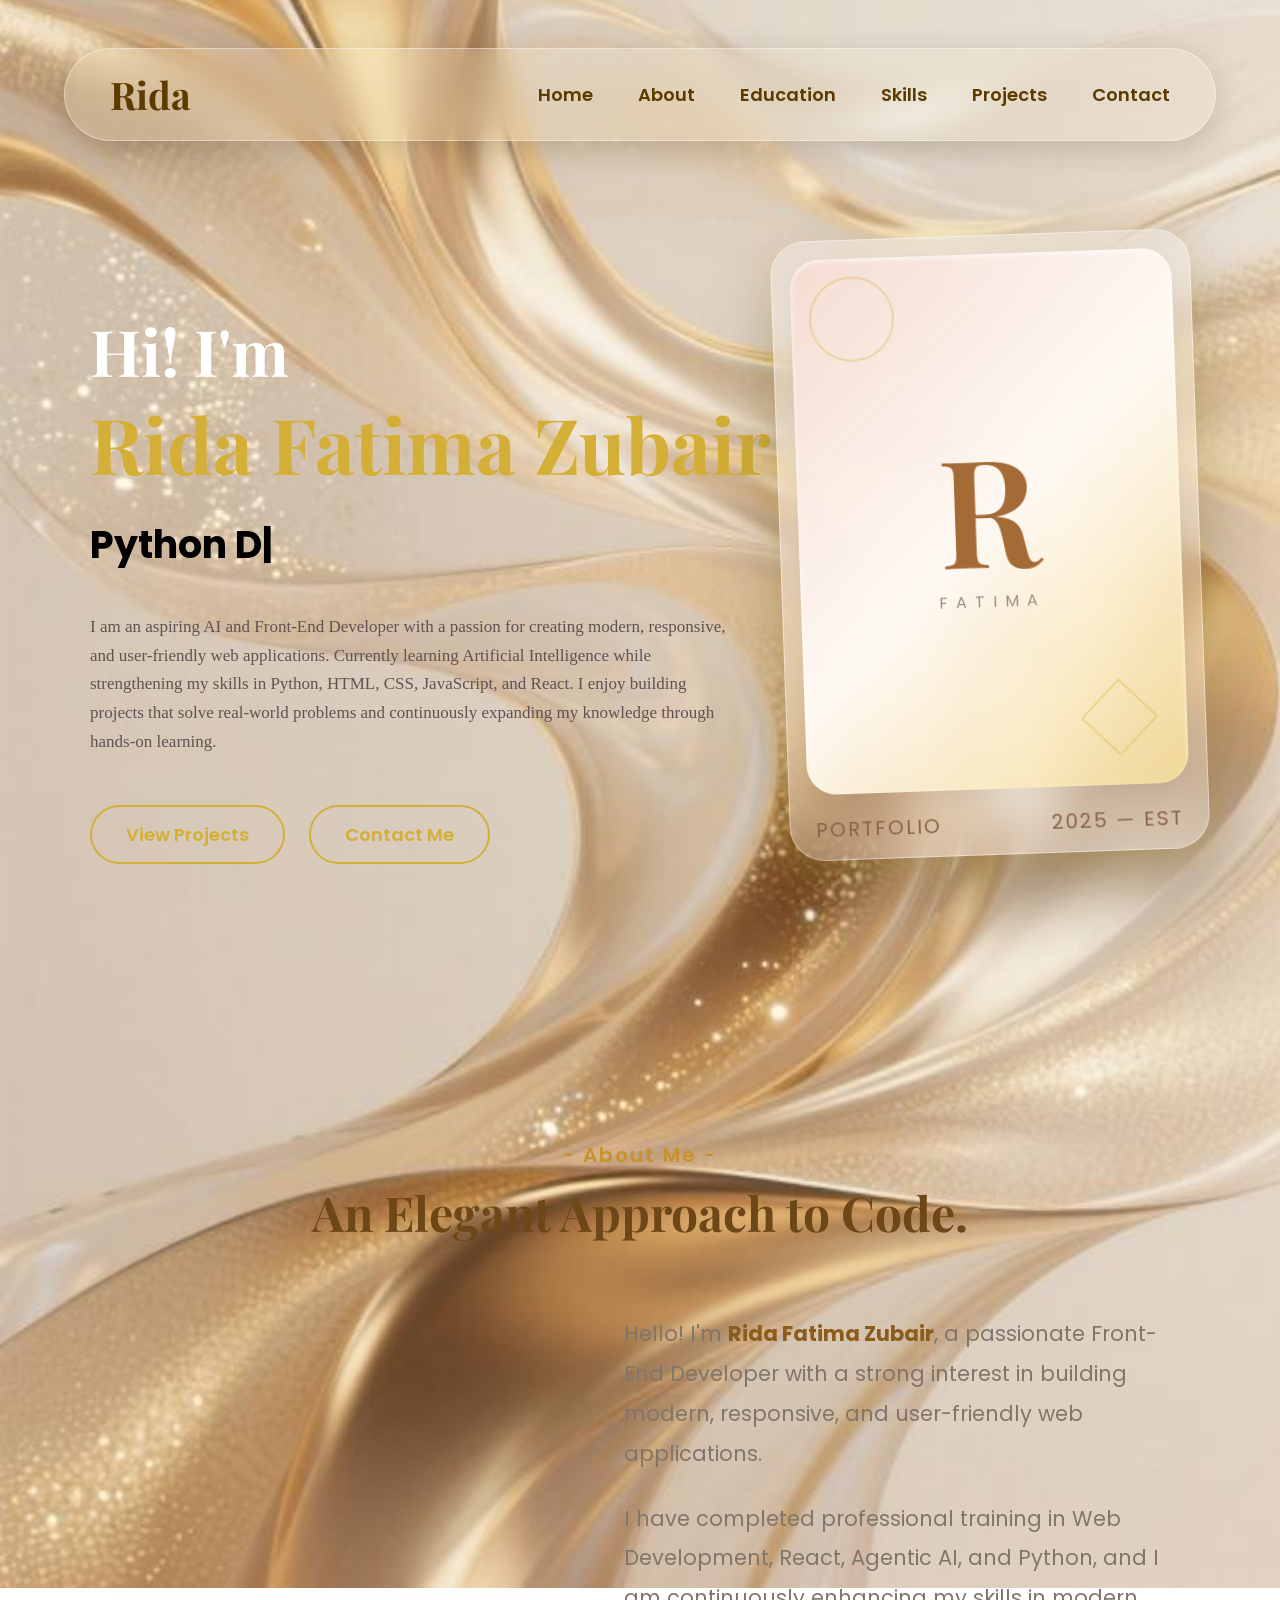
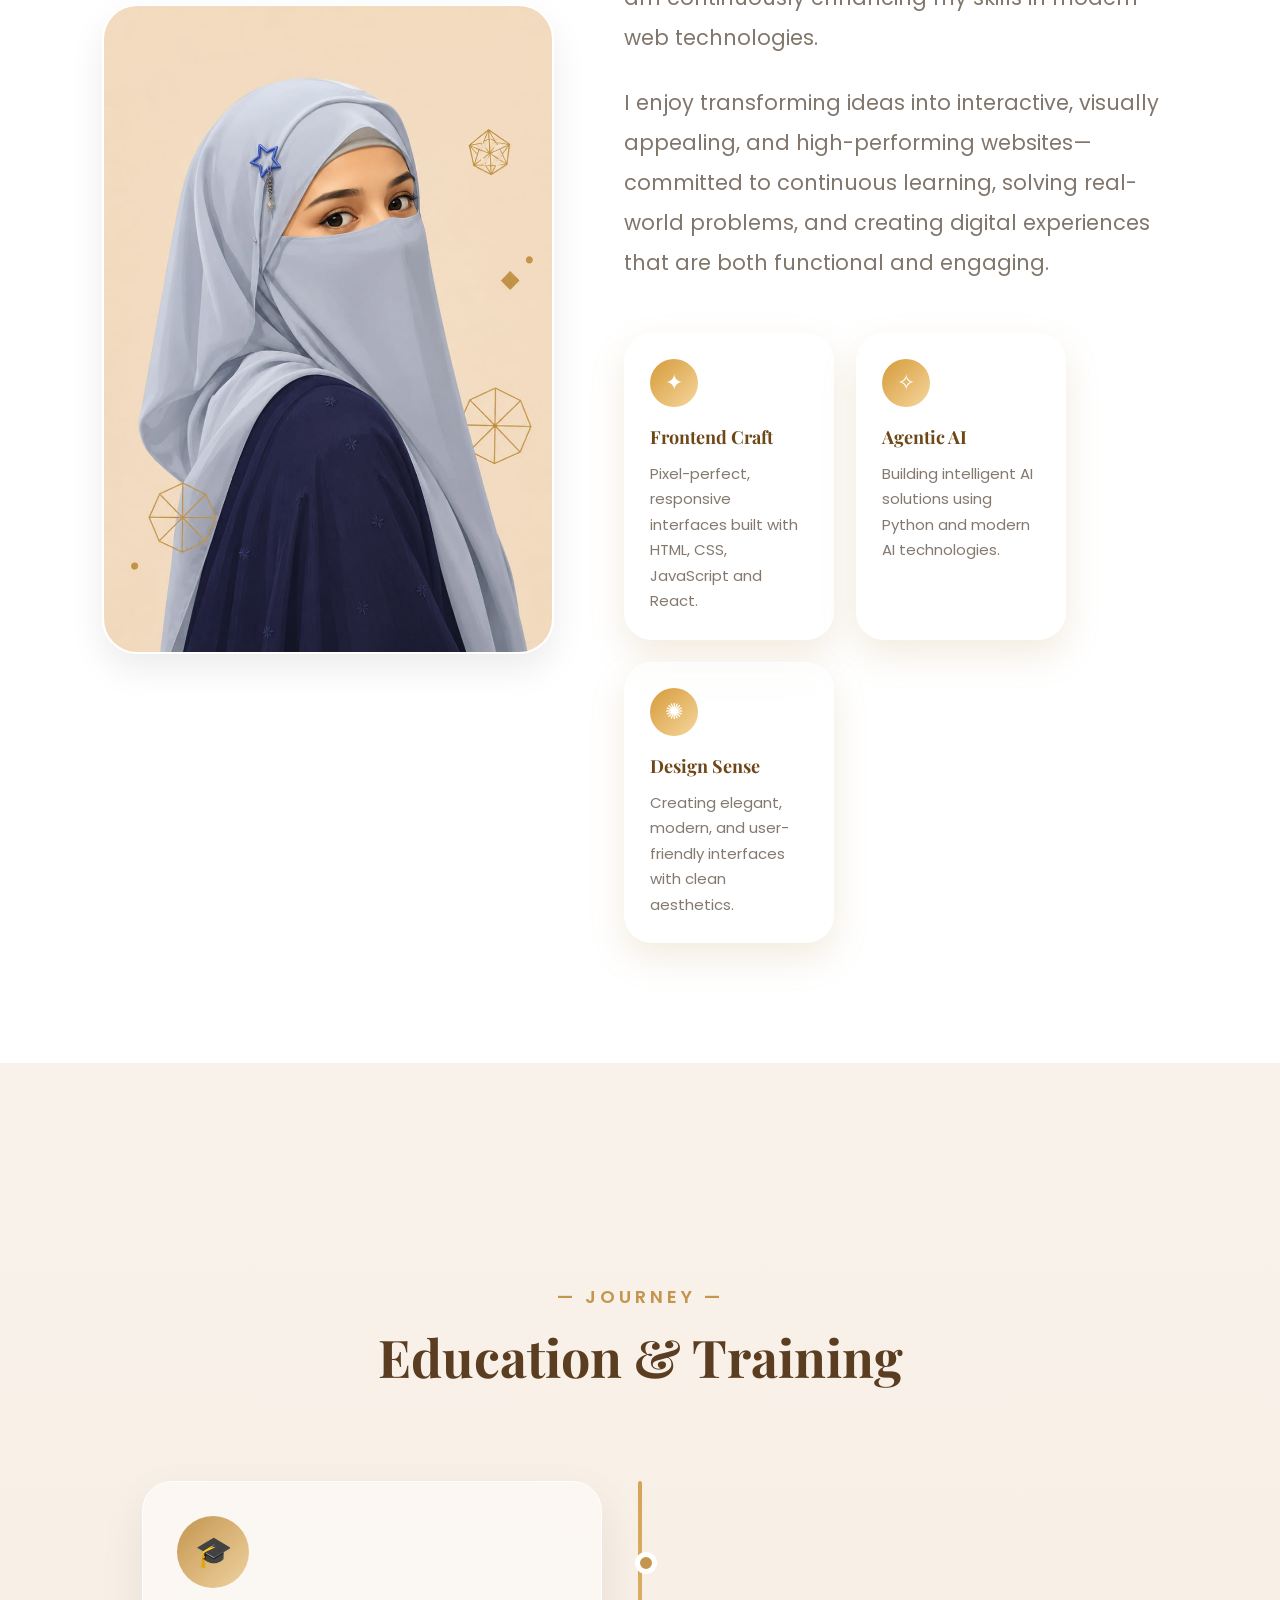
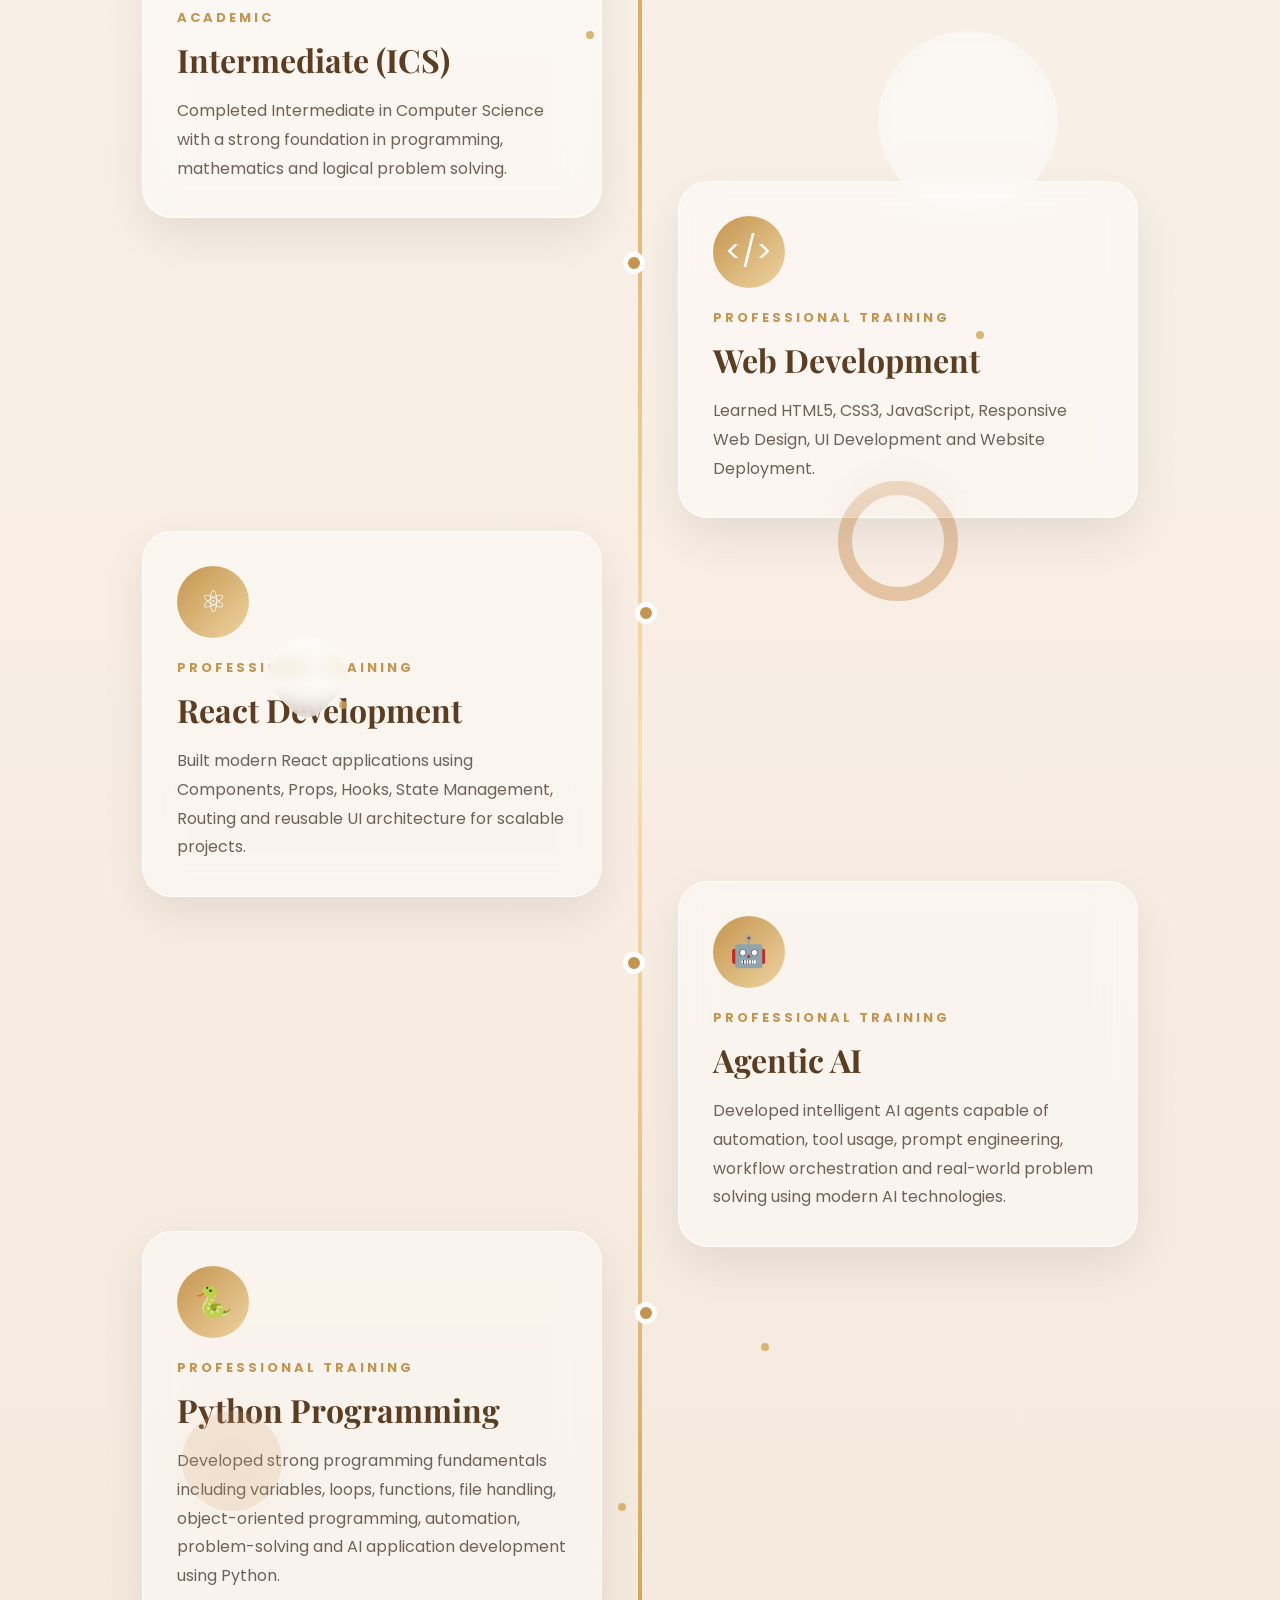
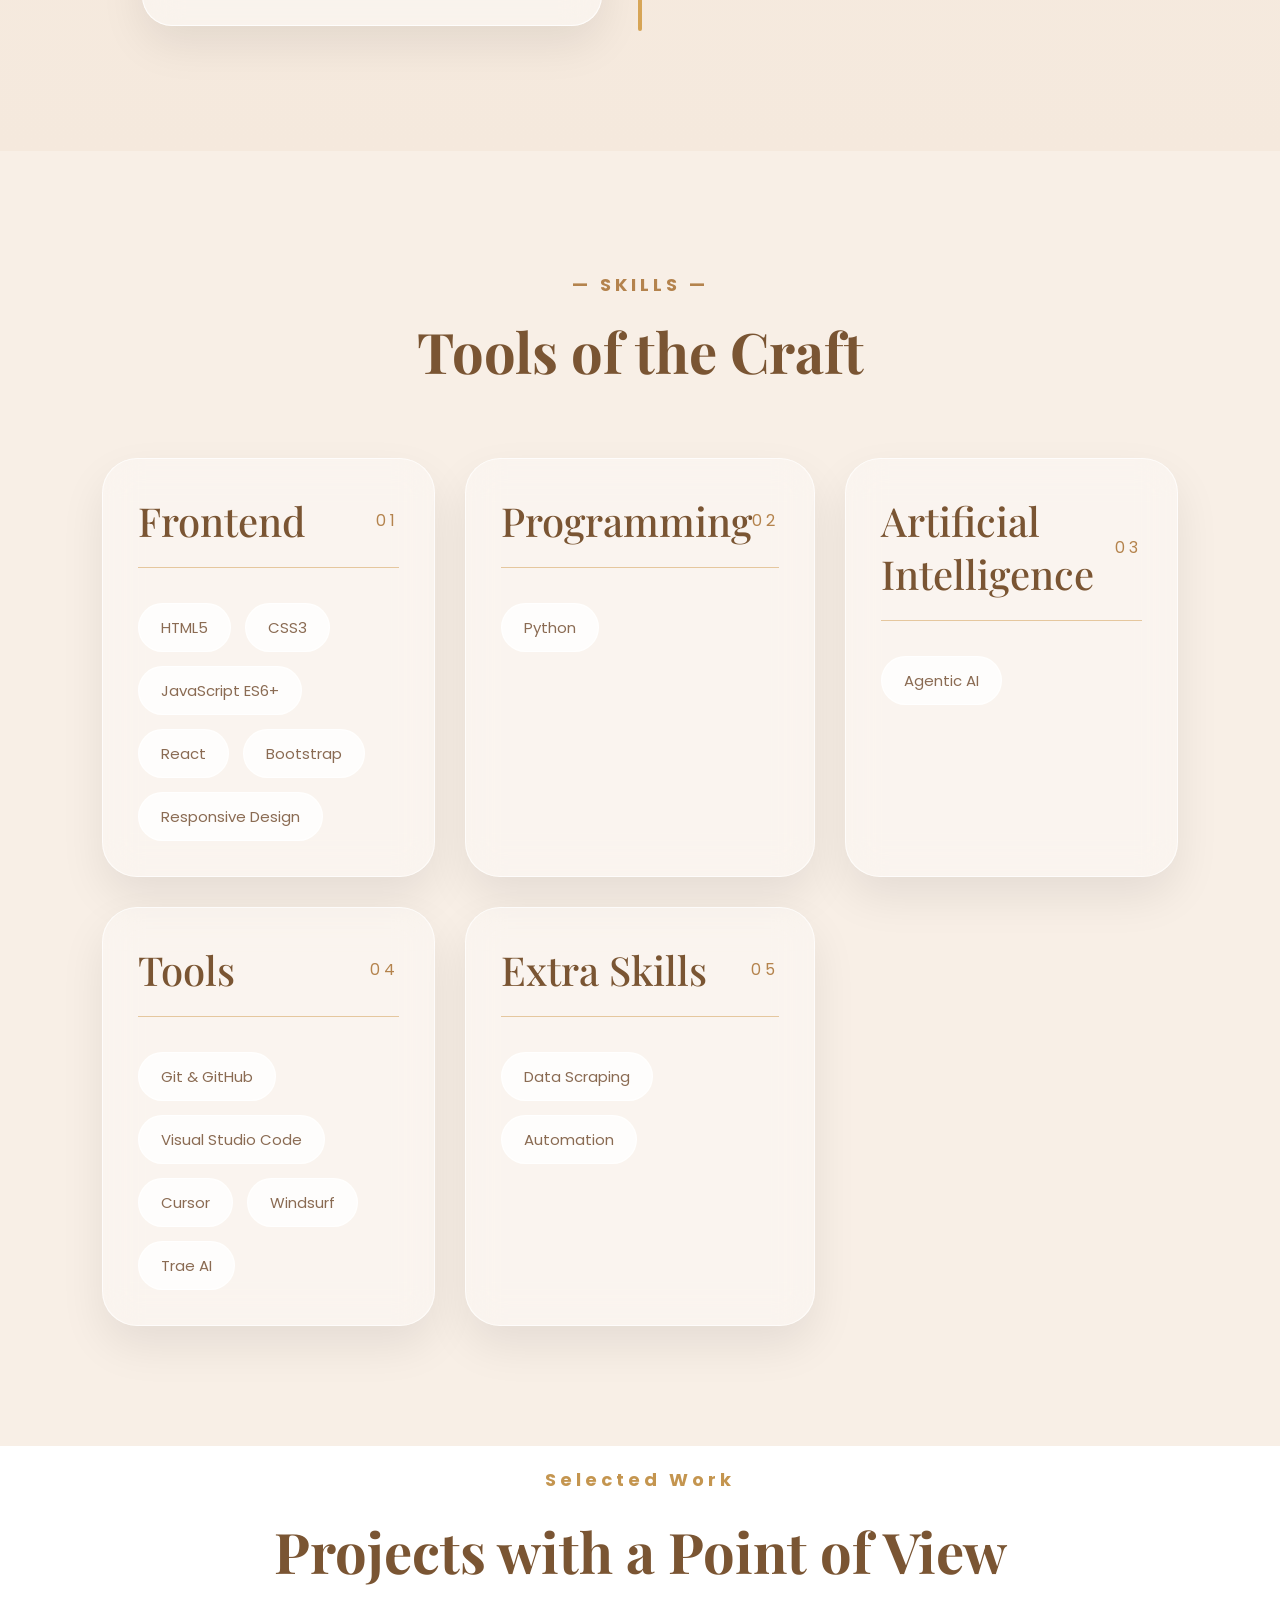
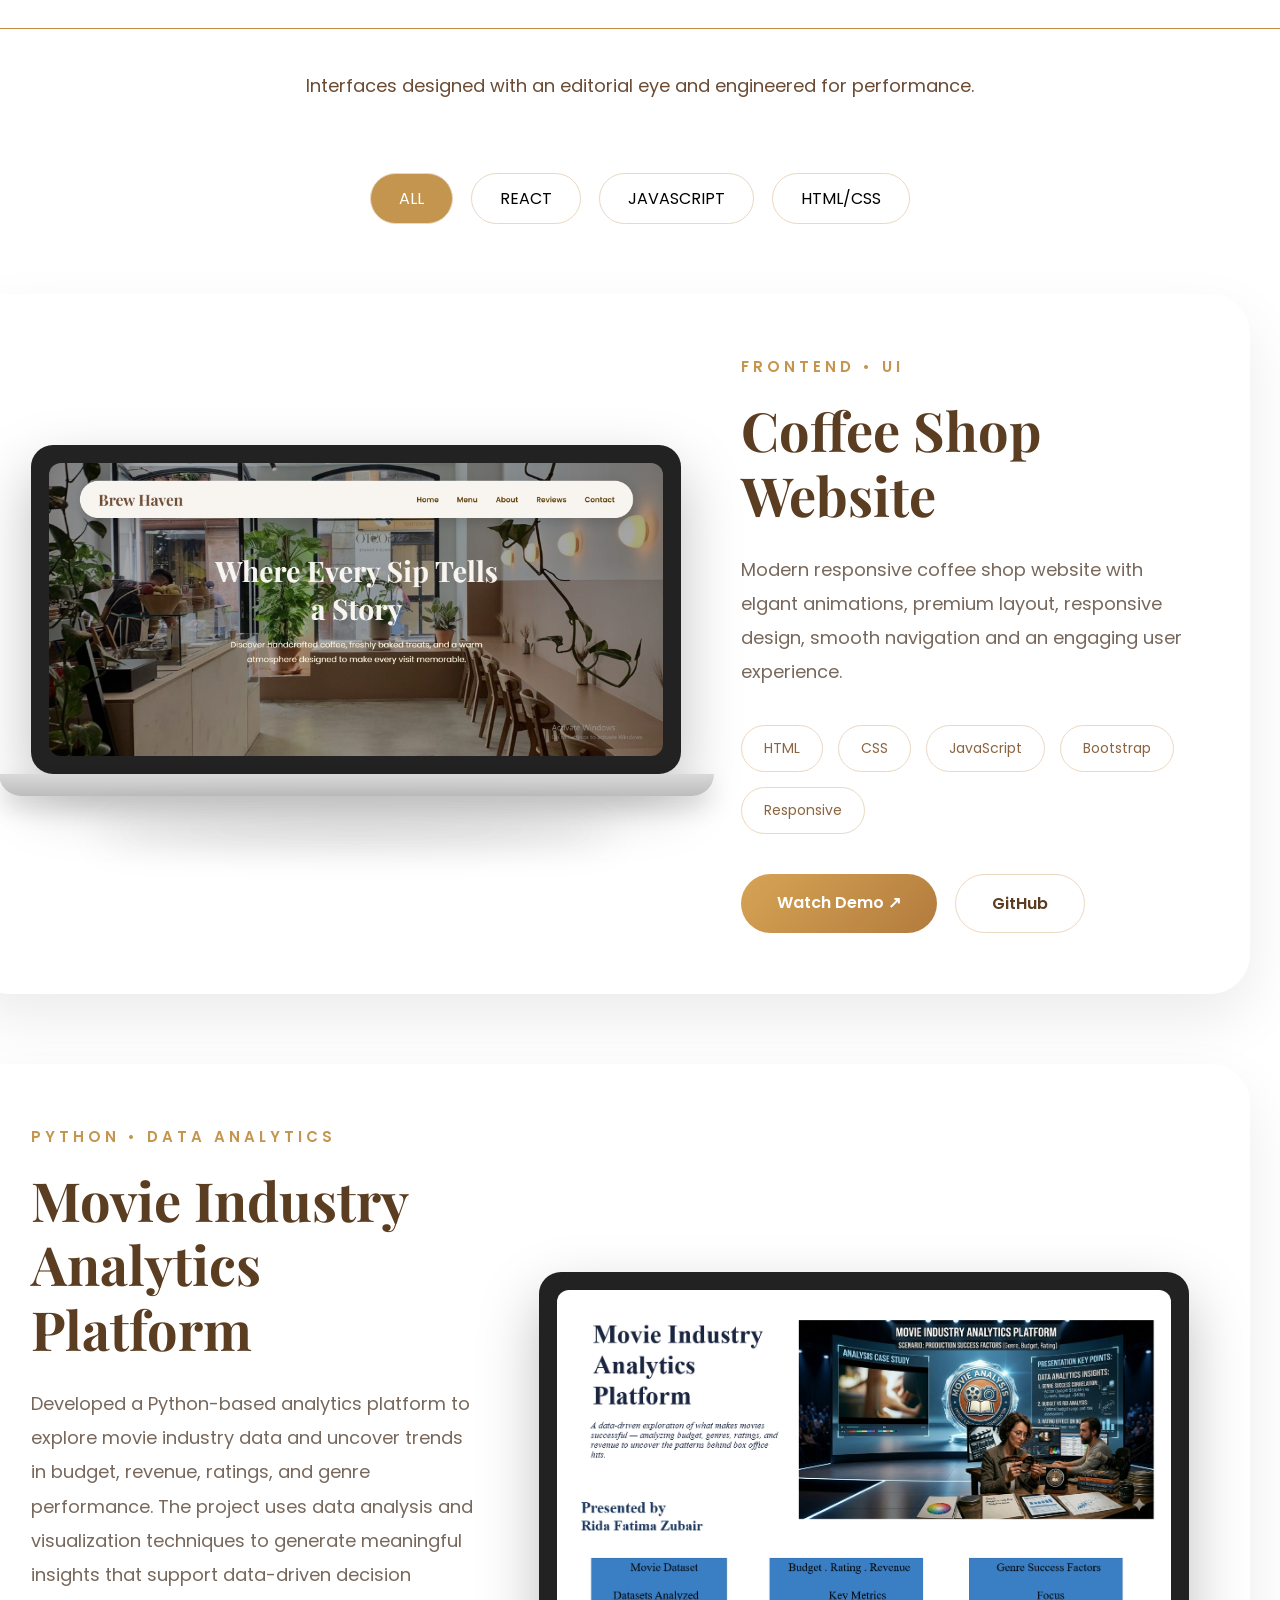
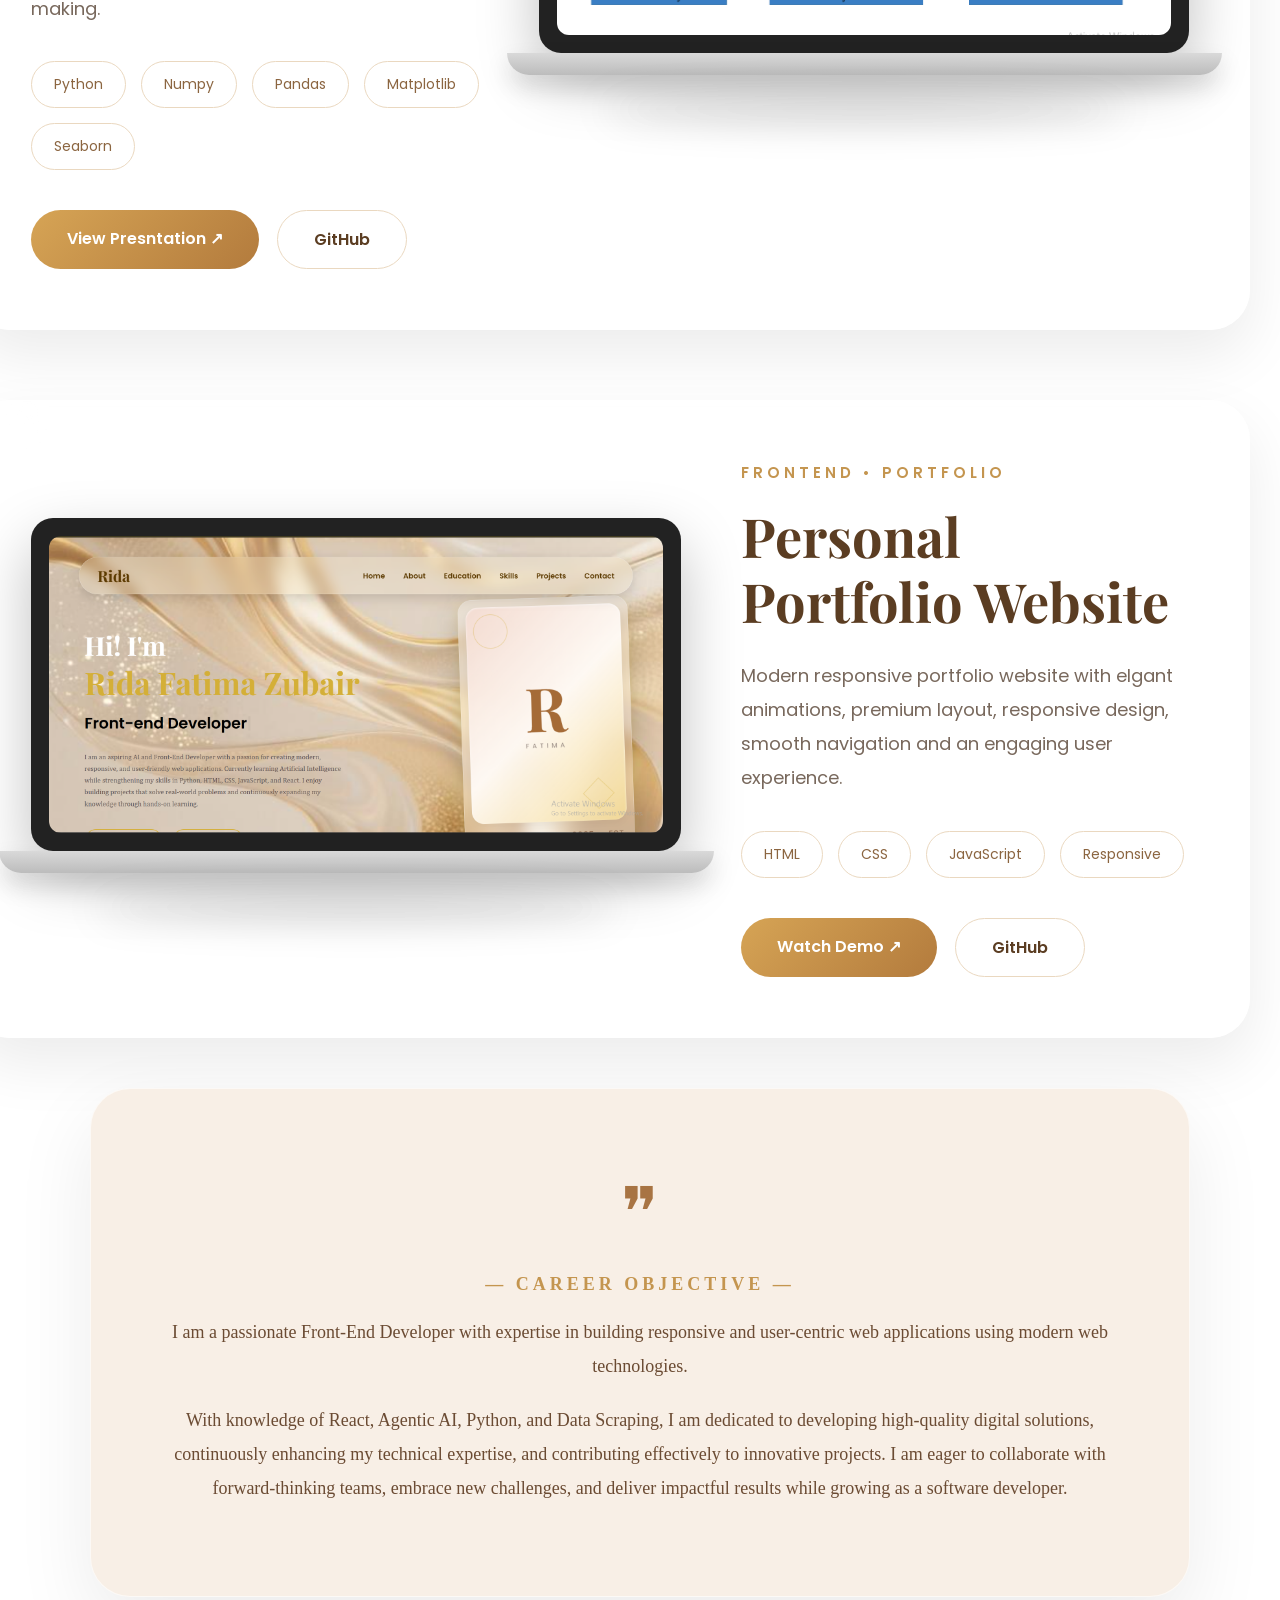
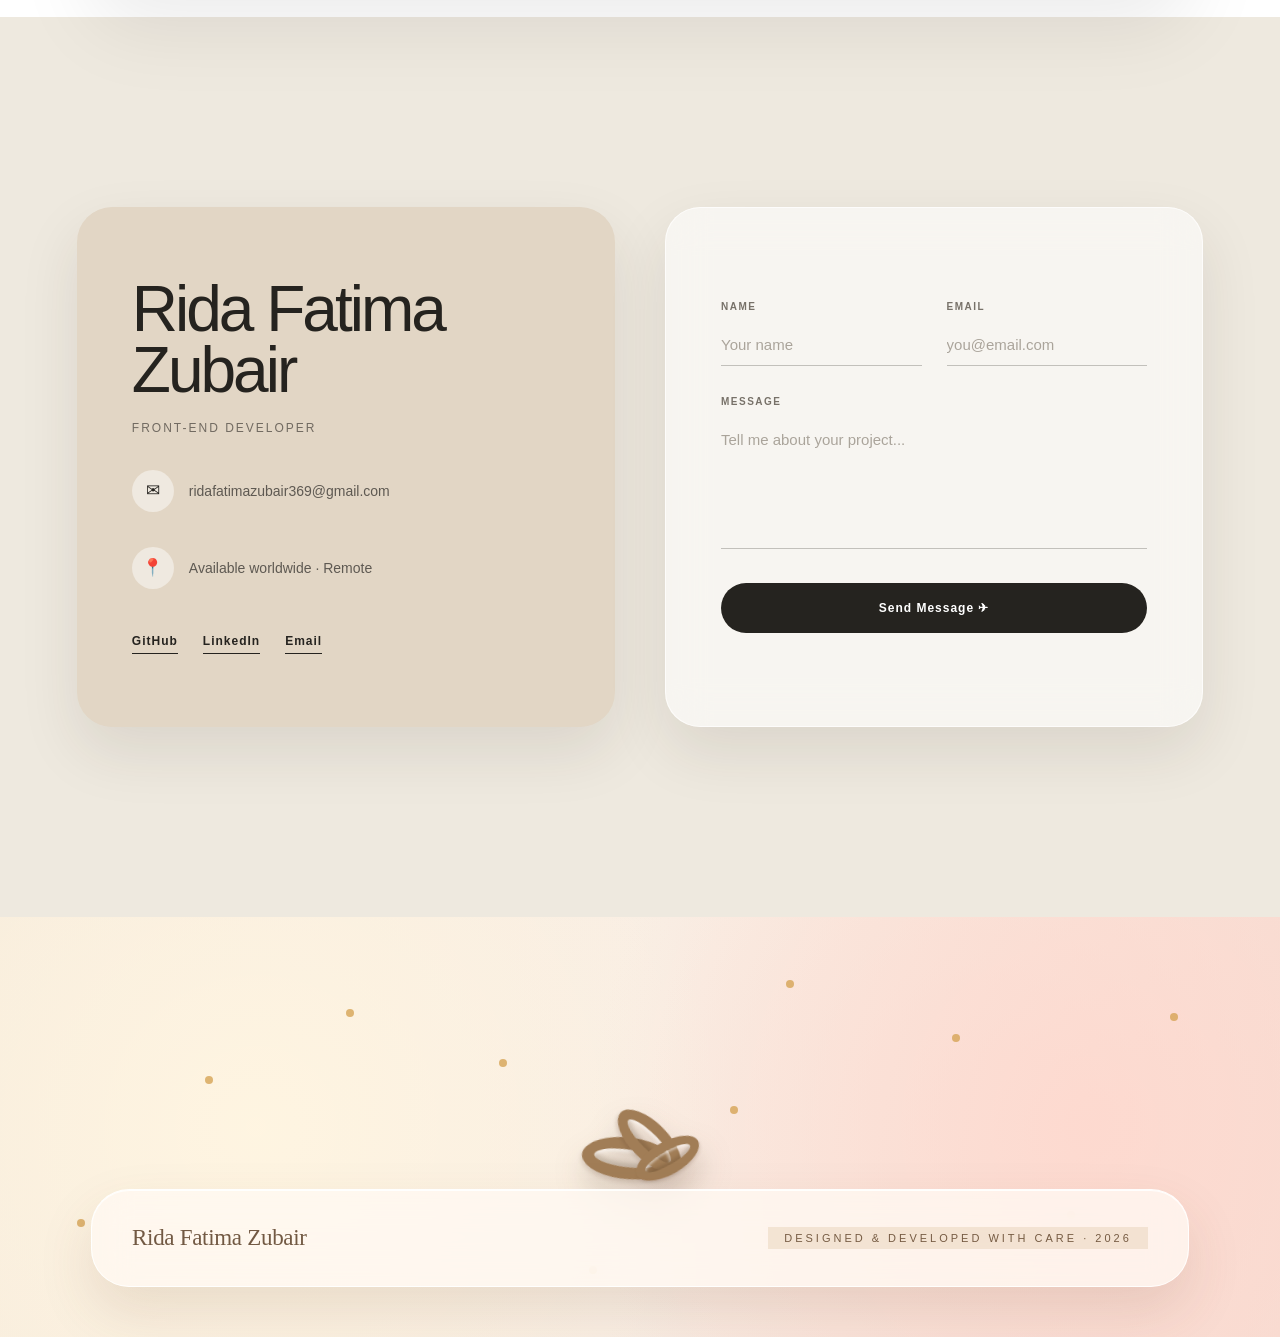
==== portfolio.html @ 737130fc "POrtfolio which repersent myself in unique way" ====
<!DOCTYPE html>
<html lang="en">
<head>
    <meta charset="UTF-8">
    <meta name="viewport" content="width=device-width, initial-scale=1.0">
    <title>Rida Portfolio</title>
    <link href="https://fonts.googleapis.com/css2?family=Playfair+Display:wght@700&family=Poppins:wght@400;500;600&display=swap" rel="stylesheet">

    <link rel="stylesheet" href="portfolio.css">
</head>

<body>
    <!-- Navbar -->
    <nav class="navbar">
        <div class="logo">
            Rida
        </div>
        <ul class="nav-links">
            <li><a href="#home">Home</a></li>
            <li><a href="#about">About</a></li>
            <li><a href="#education">Education</a></li>
            <li><a href="#skills">Skills</a></li>
            <li><a href="#projects">Projects</a></li>
            <li><a href="#contact">Contact</a></li>
        </ul>
    </nav>
    <!-- Hero Section -->
    <header id="home">
        <div class="header-content">
            <h1 id="intro">
                Hi! I'm
                <span>Rida Fatima Zubair</span>
            </h1>
            <h2 id="quote"></h2>
            <div class="para">
                <p>
                    I am an aspiring AI and Front-End Developer with a passion for creating modern, responsive, and user-friendly web applications. Currently learning Artificial Intelligence while strengthening my skills in Python, HTML, CSS, JavaScript, and React. I enjoy building projects that solve real-world problems and continuously expanding my knowledge through hands-on learning.
                </p>
            </div>
            <div class="btns">
                <a href="#projects" class="ctn">
                    View Projects
                </a>
                <a href="#contact" class="ctn">
                    Contact Me
                </a>
            </div>
        </div>
        <div class="hero-right">
        <div class="profile-card">
            <div class="inner-card">
                <div class="profile-circle"></div>
                <div class="center-content">
                    <h1>R</h1>
                    <p>FATIMA</p>
                </div>
                <div class="diamond"></div>
            </div>
            <div class="card-footer">
                <span>PORTFOLIO</span>
                <span>2025 — EST</span>
            </div>
        </div>
    </div>
    </header>
    <section class="about-section" id="about">
    <div class="title">
        <h4>- About Me -</h4>
        <h3 id="approach">An Elegant Approach to Code.</h3>
    </div>
    <div class="about-content">
        <!-- Left Side -->
        <div class="hero-left">
            <div class="image-card">
                <img
                    class="img"
                    src="images/rida.jpeg"
                    alt="Rida Fatima Zubair"
                >
            </div>
        </div>
        <!-- Right Side -->
        <div class="vertical">
            <article class="info">
                <p class="inner-info">
                    Hello! I'm <strong>Rida Fatima Zubair</strong>, a passionate Front-End Developer with a strong interest in building modern, responsive, and user-friendly web applications.
                </p>
            </article>
            <article class="info">
                <p class="inner-info">
                    I have completed professional training in Web Development, React, Agentic AI, and Python, and I am continuously enhancing my skills in modern web technologies.
                </p>
            </article>
            <article class="info">
                <p class="inner-info">
                    I enjoy transforming ideas into interactive, visually appealing, and high-performing websites—committed to continuous learning, solving real-world problems, and creating digital experiences that are both functional and engaging.
                </p>
            </article>
            <div class="cards">
                <div class="card">
                    <div class="icon">
                        ✦
                    </div>
                    <h3>Frontend Craft</h3>
                    <p>
                        Pixel-perfect, responsive interfaces built with HTML, CSS, JavaScript and React.
                    </p>
                </div>
                <div class="card">
                    <div class="icon">
                        ✧
                    </div>
                    <h3>Agentic AI</h3>
                    <p>
                        Building intelligent AI solutions using Python and modern AI technologies.
                    </p>
                </div>
                <div class="card">
                    <div class="icon">
                        ✺
                    </div>
                    <h3>Design Sense</h3>
                    <p>
                        Creating elegant, modern, and user-friendly interfaces with clean aesthetics.
                    </p>
                </div>
            </div>
        </div>
    </div>
    </section>
    <!-- =================== JOURNEY SECTION =================== -->

    <section class="about-journey" id="education">
        <div class="journey">
            <h4 class="jour">— JOURNEY —</h4>
            <h2 class="Jour">Education & Training</h2>
        </div>
        <div class="jour-card">
        <!-- Timeline -->
        <div class="timeline"></div>
        <!-- Decorative Shapes -->
        <div class="floating-circle circle1"></div>
        <div class="floating-circle circle2"></div>
        <div class="floating-ring"></div>
        <div class="floating-square"></div>
        <div class="glow glow1"></div>
        <div class="glow glow2"></div>
        <!-- ================= Card 1 ================= -->
        <div class="journey-card card1">
            <span class="dot"></span>
            <div class="card-icon">
                🎓
            </div>
            <h4>ACADEMIC</h4>
            <h2>Intermediate (ICS)</h2>
            <p>
                Completed Intermediate in Computer Science with a strong
                foundation in programming, mathematics and logical
                problem solving.
            </p>
        </div>
        <!-- ================= Card 2 ================= -->
        <div class="journey-card card2">
            <span class="dot"></span>
            <div class="card-icon">
                &lt;/&gt;
            </div>
            <h4>PROFESSIONAL TRAINING</h4>
            <h2>Web Development</h2>
            <p>
                Learned HTML5, CSS3, JavaScript,
                Responsive Web Design,
                UI Development and Website Deployment.
            </p>
        </div>
                <!-- ================= Card 3 ================= -->
        <div class="journey-card card3">
            <span class="dot"></span>
            <div class="card-icon">
                ⚛
            </div>
            <h4>PROFESSIONAL TRAINING</h4>
            <h2>React Development</h2>
            <p>
                Built modern React applications using Components,
                Props, Hooks, State Management, Routing and
                reusable UI architecture for scalable projects.
            </p>
        </div>
        <!-- ================= Card 4 ================= -->
        <div class="journey-card card4">
            <span class="dot"></span>
            <div class="card-icon">
                🤖
            </div>
            <h4>PROFESSIONAL TRAINING</h4>
            <h2>Agentic AI</h2>
            <p>
                Developed intelligent AI agents capable of
                automation, tool usage, prompt engineering,
                workflow orchestration and real-world problem solving
                using modern AI technologies.
            </p>
        </div>
                <!-- ================= Card 5 ================= -->
        <div class="journey-card card5">
            <span class="dot"></span>
            <div class="card-icon">
                🐍
            </div>
            <h4>PROFESSIONAL TRAINING</h4>
            <h2>Python Programming</h2>
            <p>
                Developed strong programming fundamentals including
                variables, loops, functions, file handling,
                object-oriented programming, automation,
                problem-solving and AI application development
                using Python.
            </p>
        </div>
        <!-- Decorative Floating Particles -->
        <div class="particle particle1"></div>
        <div class="particle particle2"></div>
        <div class="particle particle3"></div>
        <div class="particle particle4"></div>
        <div class="particle particle5"></div>
        <!-- Floating Shapes -->
        <div class="floating-circle circle1"></div>
        <div class="floating-circle circle2"></div>
        <div class="floating-ring"></div>
        <div class="floating-square"></div>
        <!-- Glow Effects -->
        <div class="glow glow1"></div>
        <div class="glow glow2"></div>
    </div>
</section>
<!-- ================= END OF JOURNEY SECTION ================= -->
    <!-- Typewriter Effect -->
    <script>
        const skills = [
            "Python Developer",
            "Front-end Developer",
            "React JS Developer",
            "Agentic AI Developer"
        ];
        let skillIndex = 0;
        let charIndex = 0;
        const quote = document.getElementById("quote");
        function typeSkill() {
            if (charIndex < skills[skillIndex].length) {
                quote.innerHTML += skills[skillIndex].charAt(charIndex);
                charIndex++;
                setTimeout(typeSkill, 100);
            } else {
                setTimeout(eraseSkill, 1500);
            }
        }
        function eraseSkill() {
            if (charIndex > 0) {
                quote.innerHTML = skills[skillIndex].substring(0, charIndex - 1);
                charIndex--;
                setTimeout(eraseSkill, 50);
            } else {
                skillIndex++;
                if (skillIndex >= skills.length) {
                    skillIndex = 0;
                }
                setTimeout(typeSkill, 400);
            }
        }
        typeSkill();
    </script>
    <!-- =========================== SKILLS ================= -->
    <section class="skills-section" id="skills">
       <div class="skills-title">
        <h4>— SKILLS —</h4>
        <h3>Tools of the Craft</h3>
       </div>
       <div class="skills-grid">
        <div class="skill-card">
            <div class="card-top">
                <h2>Frontend</h2>
                <span>01</span>
            </div>
            <hr>
            <div class="tags">
                <span>HTML5</span>
                <span>CSS3</span>
                <span>JavaScript ES6+</span>
                <span>React</span>
                <span>Bootstrap</span>
                <span>Responsive Design</span>
            </div>
        </div>
        <!-- Card 2 -->
        <div class="skill-card">
            <div class="card-top">
                <h2>Programming</h2>
                <span>02</span>
            </div>
            <hr>
            <div class="tags">
                <span>Python</span>
            </div>
        </div>
        <!-- Card 3 -->
        <div class="skill-card">
            <div class="card-top">
                <h2>Artificial Intelligence</h2>
                <span>03</span>
            </div>
            <hr>
            <div class="tags">
                <span>Agentic AI</span>
            </div>
        </div>
        <!-- Card 4 -->
        <div class="skill-card">
            <div class="card-top">
                <h2>Tools</h2>
                <span>04</span>
            </div>
            <hr>
            <div class="tags">
                <span>Git & GitHub</span>
                <span>Visual Studio Code</span>
                <span>Cursor</span>
                <span>Windsurf</span>
                <span>Trae AI</span>
            </div>
        </div>
        <!-- Card 5 -->
        <div class="skill-card">
            <div class="card-top">
                <h2>Extra Skills</h2>
                <span>05</span>
            </div>
            <hr>
            <div class="tags">
                <span>Data Scraping</span>
                <span>Automation</span>
            </div>
        </div>
    </div>
</section>
<!-- =========================== PROJECTS =========================== -->
<section class="projects" id="projects">
    <div class="project-title">
        <h3>Selected Work</h3>
        <h2>Projects with a Point of View</h2>
        <hr>
        <p>
            Interfaces designed with an editorial eye and engineered
            for performance.
        </p>
    </div>
    <!-- Filter Buttons -->
    <div class="project-tag">
        <span class="active">ALL</span>
        <span>REACT</span>
        <span>JAVASCRIPT</span>
        <span>HTML/CSS</span>
    </div>
    <!-- ================= PROJECT CARD ================= -->
    <div class="project-card">
        <!-- LEFT SIDE -->
        <div class="project-image">
            <div class="laptop">
                <div class="screen">
                    <img src="images/project1.png" alt="Coffee Shop">
                </div>
                <div class="keyboard"></div>
                <div class="shadow"></div>
            </div>
        </div>
        <!-- RIGHT SIDE -->
        <div class="project-content">
            <span class="project-category">
                FRONTEND • UI
            </span>
            <h2>
                Coffee Shop Website
            </h2>
            <p>
                Modern responsive coffee shop website with elgant
                animations, premium layout, responsive design,                
                smooth navigation and an engaging user experience.
            </p>
            <div class="tech-stack">
                <span>HTML</span>
                <span>CSS</span>
                <span>JavaScript</span>
                <span>Bootstrap</span>
                <span>Responsive</span>
            </div>
            <div class="project-buttons">
                <a href="https://www.linkedin.com/posts/rida-fatima-zubair-9562b33aa_oasisinfobyte-webdevelopment-frontenddevelopment-ugcPost-7490070006165311488-V2Jw/?utm_source=share&utm_medium=member_android&rcm=ACoAAGQRTJIB_hg-yeeLDX-iaZPL9J8H9MK1H6o" class="live-btn" target="_blank">
                    Watch Demo ↗
                </a>
                <a href="https://github.com/Girllikeridu/OIBSIP_LANDING-PAGE.git" class="github-btn" target="_blank">
                    GitHub
                </a>
            </div>
        </div>
    </div>
        <!-- !-- ================= PROJECT CARD 2 ================= -->
    <div class="project-card">
           <div class="project-content">
           <span class="project-category">
            PYTHON • DATA ANALYTICS
            </span>
            <h2>
            Movie Industry Analytics Platform
            </h2>
            <p>
            Developed a Python-based analytics platform to explore movie industry data and uncover trends in budget, revenue, ratings, and genre performance. The project uses data analysis and visualization techniques to generate meaningful insights that support data-driven decision making.
            </p>
           <div class="tech-stack">
            <span>Python</span>
            <span>Numpy</span>
            <span>Pandas</span>
            <span>Matplotlib</span>
            <span>Seaborn</span>
           </div>
           <div class="project-buttons">
            <a href="https://www.linkedin.com/posts/rida-fatima-zubair-9562b33aa_python-dataanalytics-datascience-activity-7491488376039067648-KQQX?utm_source=social_share_send&utm_medium=android_app&rcm=ACoAAGQRTJIB_hg-yeeLDX-iaZPL9J8H9MK1H6o&utm_campaign=copy_link" class="live-btn">View Presntation ↗</a>
            <a href="https://github.com/Girllikeridu/Movie-Industry-Analytics-Platform.git" class="github-btn">GitHub</a>
           </div>
        </div>
        <div class="project-image">
            <div class="laptop">
                <div class="screen">
                   <img src="images/project2.png" alt="E-Commerce Website">
                </div>

                <div class="keyboard"></div>
                <div class="shadow"></div>
            </div>
        </div>
    </div>
    <!-- !-- ================= PROJECT CARD 3 ================= -->
    <div class="project-card">
        <!-- LEFT SIDE -->
        <div class="project-image">
            <div class="laptop">
                <div class="screen">
                    <img src="images/project3.png" alt="Coffee Shop">
                </div>
                <div class="keyboard"></div>
                <div class="shadow"></div>
            </div>
        </div>
        <!-- RIGHT SIDE -->
        <div class="project-content">
            <span class="project-category">
                FRONTEND • PORTFOLIO
            </span>
            <h2>
                Personal Portfolio Website
            </h2>
            <p>
                Modern responsive portfolio website with elgant
                animations, premium layout, responsive design,                
                smooth navigation and an engaging user experience.
            </p>
            <div class="tech-stack">
                <span>HTML</span>
                <span>CSS</span>
                <span>JavaScript</span>
                <span>Responsive</span>
            </div>
            <div class="project-buttons">
                <a href="" class="live-btn" target="_blank">
                    Watch Demo ↗
                </a>
                <a href="" class="github-btn" target="_blank">
                    GitHub
                </a>
            </div>
        </div>
    </div>
</section>
<!-- !-- ================= CAREER OBJECTIVE ================= -->
<section class="career">
    <div class="career-quote">
         ❞
    </div>
    <div class="career-title">
        <h4>— CAREER OBJECTIVE —</h4>
        <p id="career-para">I am a passionate Front-End Developer with expertise in building responsive and user-centric web applications using modern web technologies.</p>
        <p id="career-para2">With knowledge of React, Agentic AI, Python, and Data Scraping, I am dedicated to developing high-quality digital solutions, continuously enhancing my technical expertise, and contributing effectively to innovative projects. I am eager to collaborate with forward-thinking teams, embrace new challenges, and deliver impactful results while growing as a software developer.</p>
    </div>    
</section>
<!-- !-- ================= CONTACT ================= -->
<section class="contact">
    <div class="container">
        <!-- Left Card -->
        <div class="info-card">
            <h1>Rida Fatima Zubair</h1>
            <p class="role">FRONT-END DEVELOPER</p>
            <div class="info-box">
                <span>✉</span>
                <p>ridafatimazubair369@gmail.com</p>
            </div>
            <div class="info-box">
                <span>📍</span>
                <p>Available worldwide · Remote</p>
            </div>
            <div class="socials">
                <a href="https://github.com/Girllikeridu" target="_blank">GitHub</a>
                <a href="https://www.linkedin.com/in/rida-fatima-zubair-9562b33aa/" target="_blank">LinkedIn</a>
                <a href="mailto:ridafatimazubair369@gmail.com">Email</a>
            </div>
        </div>
        <!-- Right Card -->
        <div class="form-card">
            <div class="row">
                <div class="field">
                    <label for="name">NAME</label>
                    <input
                        id="name"
                        type="text"
                        placeholder="Your name">
                </div>
                <div class="field">
                    <label for="email">EMAIL</label>
                    <input
                        id="email"
                        type="email"
                        placeholder="you@email.com">
                </div>
            </div>
            <div class="field">
                <label for="message">MESSAGE</label>
                <textarea
                    id="message"
                    placeholder="Tell me about your project..."
                ></textarea>
            </div>
            <button type="submit">
                Send Message ✈
            </button>
        </div>
    </div>
</section>
<!-- =========================FOOTER========================= -->
<footer class="footer">
    <!-- Decorative particles -->
    <span class="particle p1"></span>
    <span class="particle p2"></span>
    <span class="particle p3"></span>
    <span class="particle p4"></span>
    <span class="particle p5"></span>
    <span class="particle p6"></span>
    <span class="particle p7"></span>
    <span class="particle p8"></span>
    <span class="particle p9"></span>
    <span class="particle p10"></span>
    <!-- Floating 3D object -->
    <div class="footer-object">
        <div class="loop loop-1"></div>
        <div class="loop loop-2"></div>
        <div class="loop loop-3"></div>
    </div>
    <!-- Footer glass card -->
    <div class="footer-card">
        <div class="footer-name">
            Rida Fatima Zubair
        </div>
        <div class="footer-credit">
            DESIGNED &amp; DEVELOPED WITH CARE · 2026
        </div>
    </div>
</footer>
</body>
</html>
---- portfolio.css ----
*{
    margin:0;
    padding:0;
    box-sizing:border-box;
}
body{
    background-image: url("images/gold-bg.jpg");
    font-family:'Poppins',sans-serif;
    /* background:linear-gradient(
        135deg,
        #FFF5CC 0%,
        #F4D03F 30%,
        #D4AF37 65%,
        #B8860B 100%
    ); */
    min-height:100vh;
    background-size: cover;
    background-position: center;
    background-repeat: no-repeat;
    background-attachment: fixed;

}
/* ================= NAVBAR ================= */
.navbar{
    width:90%;
    margin:20px auto;
    padding:20px 45px;
    display:flex;
    justify-content:space-between;
    align-items:center;
    background:rgba(255,248,220,0.18);
    backdrop-filter:blur(15px);
    border:1px solid rgba(255,255,255,.4);
    border-radius:50px;
    box-shadow:0 8px 30px rgba(0,0,0,.15);
    position: fixed;
    top: 28px;
    left: 50%;
    transform: translateX(-50%);
    z-index: 1000;
}
/* ================= LOGO ================= */
.logo{
    font-family:'Playfair Display',serif;
    font-size:38px;
    font-weight:bold;
    color:#5C3A00;
    cursor:pointer;
}
.logo span{
    color:#FFF8DC;
}
/* ================= MENU ================= */
.nav-links{
    display:flex;
    list-style:none;
    gap:45px;
}
.nav-links a{
    text-decoration:none;
    color:#5C3A00;
    font-size:18px;
    font-weight:600;
    transition:.3s;
    position:relative;
}
/* Gold underline animation */
.nav-links a::after{
    content:"";
    position:absolute;
    left:0;
    bottom:-6px;
    width:0;
    height:3px;
    background:#FFF8DC;
    transition:.3s;
}
.nav-links a:hover{
    color:brown;
}
.nav-links a:hover::after{
    width:100%;
}
/* ================= Header ================= */
.header-content{
    width: 100%;
}
header{
    width: 100%;
    /* background-position: bottom;
    background-attachment: fixed; */
    display: flex;
    min-height: 100vh;
    align-items: center;
    justify-content: flex-start;
    padding-left: 90px;
    box-sizing: border-box;
    margin-top: 120px;

}
#intro{
    color: #ffffff;
    font-family: 'Playfair Display', sans-serif;
    font-size: 4rem;   
    line-height: 1.1;
    margin: 0;
    margin-top: 40px;
}
#intro span{
    color:#D4AF37;
    display:block;
    margin-top:15px;
    font-size:1.2em;
}
.para{
    color: rgb(96, 82, 82);
    padding-top: 20px;
    font-family: Cambria, Cochin, Georgia, Times, 'Times New Roman', serif;
    margin-bottom: 48px;
    width: 650px;
    margin-top: 20px;
    line-height: 1.7;
    font-size: 17px;
}
.ctn{
    display:inline-block;
    padding:14px 34px;
    /* margin-top:40px; */
    margin-right:20px;
    border:2px solid #D4AF37;
    border-radius:35px;
    color:#D4AF37;
    text-decoration:none;
    font-size:18px;
    font-weight:600;
    transition:.3s;
}
.ctn:hover{
    background:#D4AF37;
    color:white;
}
#quote{
    font-size: 38px;
    font-weight: 700;
    color: black;
    min-height: 55px;
    margin-top: 30px;
}
#quote::after{
    content: "|";
    animation: blink .7s infinite;
}
/* ================= PROFILE CARD ================= */
.profile-card{
    width:420px;
    height:620px;
    background:rgba(255,255,255,.25);
    backdrop-filter:blur(20px);
    border:1px solid rgba(255,255,255,.45);
    border-radius:35px;
    padding:18px;
    position:relative;
    transform:translateY(-25px) rotate(-2deg);
    box-shadow:
    0 40px 80px rgba(0,0,0,.20),
    0 15px 35px rgba(212,175,55,.25);
    animation:floatCard 4s ease-in-out infinite;
    transition:.4s;
}
/* ================= INNER CARD ================= */
.inner-card{
    width:100%;
    height:92%;
    border-radius:30px;
    position:relative;
    background:linear-gradient(
    135deg,
    rgba(245,220,210,.92),
    rgba(255,250,245,.97),
    rgba(246,221,150,.85)
    );
    box-shadow:
    inset 0 2px 5px rgba(255,255,255,.7),
    0 8px 20px rgba(0,0,0,.05);

}
/* ================= TOP CIRCLE ================= */
.profile-circle{
    width:85px;
    height:85px;
    border:2px solid rgba(212,175,55,.35);
    border-radius:50%;
    position:absolute;
    top:18px;
    left:18px;
}
/* ================= CENTER ================= */
.center-content{
    position:absolute;
    top:50%;
    left:50%;
    transform:translate(-50%,-50%);
    text-align:center;
}
.center-content h1{
    font-size:150px;
    font-family:'Playfair Display',serif;
    color:#A56B37;
    font-weight:600;
    margin:0;
    line-height:1;
}
.center-content p{
    margin-top:8px;
    letter-spacing:8px;
    font-size:16px;
    color:#9A8D85;
}
.hero-right{
    display:flex;
    justify-content:center;
    align-items:center;
    padding-right:80px;
}
/* ================= DIAMOND ================= */
.diamond{
    width:55px;
    height:55px;
    border:2px solid rgba(212,175,55,.35);
    position:absolute;
    right:40px;
    bottom:40px;
    transform:rotate(45deg);
}
/* ================= FOOTER ================= */
.card-footer{
    position:absolute;
    left:25px;
    right:25px;
    bottom:15px;

    display:flex;
    justify-content:space-between;
    align-items:center;

    color:#8A6448;
    font-size:20px;
    letter-spacing:2px;
}
/* ================= HOVER EFFECT ================= */
.profile-card:hover{
    transform:translateY(-50px) rotate(0deg) scale(1.03);
    box-shadow:
    0 60px 120px rgba(0,0,0,.25),
    0 25px 50px rgba(212,175,55,.35);

}
.title{
    color: brown;
    justify-content: center;
    text-align: center;
}
#approach{
    font-size: xx-large;
    font-family: Cambria, Cochin, Georgia, Times, 'Times New Roman', serif;
    color: #A56B37;
}
/* ===========================
   ABOUT SECTION
=========================== */

.about-section{
    width:100%;
    padding:120px 8%;
}
.title{
    text-align:center;
    margin-bottom:70px;
}
.title h4{
    color:#c7922d;
    font-size:20px;
    font-weight:600;
    letter-spacing:2px;
    margin-bottom:10px;
}
#approach{
    font-size:48px;
    color:#6d4717;
    font-family:"Playfair Display",serif;
}
/* ===========================IMAGE + CONTENT===========================*/
.about-content{
    display:flex;
    justify-content:space-between;
    align-items:center;
    gap:70px;
}
/* ===========================LEFT SIDE=========================== */
.hero-left{
    width:42%;
    display:flex;
    justify-content:center;
}
.image-card{
    width:500px;
    height:650px;
    border-radius:35px;
    background:rgba(255,255,255,.25);
    border:2px solid rgba(255,255,255,.6);
    backdrop-filter:blur(12px);
    box-shadow:0 15px 35px rgba(0,0,0,.08);
    overflow:hidden;
}
.img{
    width:100%;
    height:100%;
    object-fit:cover;
}
/* ==========================RIGHT SIDE=========================== */
.vertical{
    width:58%;
    display:flex;
    flex-direction:column;
}
/* ===========================PARAGRAPHS=========================== */
.info{
    margin-bottom:25px;
}
.inner-info{
    font-size:21px;
    line-height:1.9;
    color:#81766b;
    font-family:"Poppins",sans-serif;
    font-weight:400;
}
.inner-info strong{
    color:#8b5d1b;
    font-weight:700;
}
/* ===========================CARDS=========================== */
.cards{
    display:flex;
    gap:22px;
    margin-top:25px;
    flex-wrap:wrap;
}
.card{
    width:210px;
    min-height:220px;
    padding:25px;
    border-radius:28px;
    background:rgba(255,255,255,.30);
    backdrop-filter:blur(20px);
    border:1px solid rgba(255,255,255,.65);
    box-shadow:
    0 15px 35px rgba(188,149,83,.18);
    transition:.4s;
}
.card:hover{
    transform:translateY(-10px);
    box-shadow:
    0 20px 45px rgba(188,149,83,.30);
}
/* ===========================ICON=========================== */
.icon{
    width:48px;
    height:48px;
    border-radius:50%;
    background:linear-gradient(135deg,#d59b39,#f6d69d);
    display:flex;
    justify-content:center;
    align-items:center;
    color:#fff;
    font-size:22px;
    margin-bottom:18px;
}
/*===========================CARD TEXT=========================== */
.card h3{
    font-size:18px;
    color:#6d4717;
    margin-bottom:12px;
    font-family:"Playfair Display",serif;
}
.card p{
    font-size:15px;
    color:#84796f;
    line-height:1.7;
}
/*===========================JOURNEY=========================== */
.about-journey{
    width:100%;
    padding:220px 8% 120px;
    background:linear-gradient(180deg,#f9f2ea,#f5e9dd);
    overflow:hidden;
}

.journey{text-align:center;margin-bottom:90px;}
.jour{color:#c4954f;font-size:18px;letter-spacing:4px;font-weight:600;}
.Jour{
    margin-top:12px;
    font:700 52px "Playfair Display",serif;
    color:#5b3d22;
}

.jour-card{
    position:relative;
    max-width:1400px;
    min-height:1750px;
    margin:auto;
}

.timeline{
    position:absolute;
    left:50%;
    top:0;
    transform:translateX(-50%);
    width:4px;
    height:100%;
    border-radius:20px;
    background:linear-gradient(#d6a455,#f7dfb3,#d6a455);
}

.journey-card{
    position:absolute;
    width:460px;
    padding:34px;
    border-radius:30px;
    background:rgba(255,255,255,.45);
    backdrop-filter:blur(18px);
    border:1px solid rgba(255,255,255,.8);
    box-shadow:0 18px 45px rgba(0,0,0,.08);
    transition:.35s;
}

.journey-card:hover{
    transform:translateY(-10px) scale(1.02);
    box-shadow:0 30px 60px rgba(196,149,79,.25);
}

.card-icon{
    width:72px;
    height:72px;
    border-radius:50%;
    display:flex;
    justify-content:center;
    align-items:center;
    background:linear-gradient(135deg,#c4954f,#efd3a0);
    color:#fff;
    font-size:30px;
    margin-bottom:20px;
}

.journey-card h4{
    color:#c4954f;
    letter-spacing:3px;
    font-size:13px;
    margin-bottom:10px;
}

.journey-card h2{
    color:#5b3d22;
    font:700 32px "Playfair Display",serif;
    margin-bottom:16px;
}

.journey-card p{
    color:#6d6257;
    line-height:1.8;
}

.dot{
    position:absolute;
    width:22px;
    height:22px;
    background:#c4954f;
    border:5px solid #fff;
    border-radius:50%;
    top:70px;
}
.card1{top:0;left:40px;}
.card2{top:300px;right:40px;}
.card3{top:650px;left:40px;}
.card4{top:1000px;right:40px;}
.card5{top:1350px;left:40px;}

.card1 .dot,.card3 .dot,.card5 .dot{right:-56px;}
.card2 .dot,.card4 .dot{left:-56px;}
/*===========================SKILLS=========================== */
.skills-section{
    width:100%;
    padding:120px 8%;
    background:#f8efe6;
    position:relative;
    overflow:hidden;
}
.skills-title{
    text-align:center;
    margin-bottom:70px;
}
.skills-title h4{
    color:#b4834d;
    letter-spacing:4px;
    font-size:18px;
    margin-bottom:15px;
}
.skills-title h3{
    font-family:"Playfair Display",serif;
    font-size:56px;
    color:#7a5533;
}
.skills-grid{
    display:grid;
    grid-template-columns:repeat(3,1fr);
    gap:30px;
}
.skill-card{
    background:rgba(255,255,255,.35);
    backdrop-filter:blur(18px);
    border:1px solid rgba(255,255,255,.7);
    border-radius:35px;
    padding:35px;
    box-shadow:0 20px 45px rgba(0,0,0,.08);
    min-height:290px;
    transition:.35s;
}
.skill-card:hover{
    transform:translateY(-10px);
    box-shadow:0 30px 60px rgba(181,133,56,.25);
}
.skill-card:nth-child(4){
    grid-column:1/2;
}
.skill-card:nth-child(5){
    grid-column:2/3;
}
.card-top{
    display:flex;
    justify-content:space-between;
    align-items:center;
    margin-bottom:20px;
}
.card-top h2{
    font-family:"Playfair Display",serif;
    color:#7a5533;
    font-size:40px;
    font-weight:500;
}
.card-top span{
    color:#b4834d;
    letter-spacing:4px;
}
.skill-card hr{
    border:none;
    height:1px;
    background:#e5c79e;
    margin-bottom:35px;
}
.tags{
    display:flex;
    flex-wrap:wrap;
    gap:14px;
}
.tags span{
    padding:12px 22px;
    border-radius:999px;
    background:rgba(255,255,255,.8);
    border:1px solid rgba(255,255,255,.9);
    color:#8a6b53;
    font-size:15px;
}
@media(max-width:1100px){
.skills-grid{
    grid-template-columns:repeat(2,1fr);
}
.skill-card:nth-child(5){
    grid-column:auto;
}
}
@media(max-width:768px){
.skills-section{
    padding:80px 6%;
}
.skills-title h3{
    font-size:40px;
}
.skills-grid{
    grid-template-columns:1fr;
}
.card-top h2{
    font-size:30px;
}
.skill-card{
    min-height:auto;
}
}
/*=========================== PROJECT CARD ===========================*/
.project-card{
    width:100%;
    max-width:1400px;
    margin:70px auto 0;
    display:flex;
    grid-template-columns:48% 52%;
    align-items:center;
    justify-content:center;
    gap:60px;
    padding:60px;
    background:rgba(255,255,255,.45);
    backdrop-filter:blur(20px);
    border:1px solid rgba(255,255,255,.7);
    border-radius:40px;
    box-shadow:0 25px 60px rgba(0,0,0,.08);
    transform:translateX(-30px);
}
.project-title{
    text-align:center;
    margin-bottom:70px;
}
.project-title h3{
    color:#c4954f;
    letter-spacing:4px;
    font-size:18px;
    margin-bottom:15px;
    margin-top:20px;
}
.project-title h2{
    font-family:"Playfair Display",serif;
    font-size:56px;
    color:#7a5533;
    margin-top: 20px;
}
.project-title p{
    color:#6b4b33;
    line-height:1.9;
    font-size:18px;
    margin-top:20px;
}
.project-title hr{
    border:none;
    height:1px;
    background:#c28a3c;
    margin:40px 0;
}
/*=========================== LEFT SIDE ===========================*/
.project-image{
    display:flex;
    justify-content:center;
    align-items:center;
}
/*=========================== LAPTOP ===========================*/
.laptop{
    position:relative;
    width:700px;
    max-width:650px;
}
/* Screen */
.screen{
    background:#222;
    padding:18px;
    border-radius:22px;
    box-shadow:
        0 25px 60px rgba(0,0,0,.25);
}
/* Screenshot */
.screen img{
    width:100%;
    display:block;
    border-radius:12px;
}
/* Keyboard */
.keyboard{
    width:110%;
    height:22px;
    background:linear-gradient(to bottom,#d9d9d9,#bcbcbc);
    margin:auto;
    margin-left:-5%;
    border-radius:0 0 35px 35px;
    box-shadow:0 12px 25px rgba(0,0,0,.15);
}
/* Laptop Shadow */
.shadow{
    width:80%;
    height:25px;
    background:rgba(0,0,0,.18);
    margin:22px auto 0;
    border-radius:50%;
    filter:blur(18px);
}
/*=========================== RIGHT SIDE ===========================*/
.project-content{
    display:flex;
    flex-direction:column;
    justify-content:center;
}
.project-category{
    color:#c4954f;
    letter-spacing:4px;
    font-size:15px;
    font-weight:600;
    margin-bottom:20px;
}
.project-content h2{
    font-size:54px;
    color:#5b3d22;
    font-family:"Playfair Display",serif;
    line-height:1.2;
    margin-bottom:25px;
}
.project-content p{
    color:#78685c;
    line-height:1.9;
    font-size:18px;
    margin-bottom:35px;
}
/*=========================== TECH STACK ===========================*/
.tech-stack{
    display:flex;
    flex-wrap:wrap;
    gap:15px;
    margin-bottom:40px;
}
.tech-stack span{
    padding:12px 22px;
    background:white;
    border-radius:30px;
    border:1px solid #ead8c0;
    color:#8b6540;
    font-size:14px;
    transition:.3s;
}
.tech-stack span:hover{
    background:#d6a455;
    color:white;
}
/*=========================== BUTTONS ===========================*/
.project-buttons{
    display:flex;
    gap:18px;
}
.live-btn{
    display:inline-block;
    padding:16px 36px;
    border-radius:40px;
    background:linear-gradient(135deg,#d6a455,#b37b3d);
    color:white;
    text-decoration:none;
    font-weight:600;
    transition:.35s;
}
.github-btn{
    display:inline-block;
    padding:16px 36px;
    border-radius:40px;
    background:white;
    border:1px solid #ead8c0;
    color:#5b3d22;
    text-decoration:none;
    font-weight:600;
    transition:.35s;
}
.live-btn:hover,
.github-btn:hover{
    transform:translateY(-6px);
    box-shadow:0 15px 35px rgba(196,149,79,.25);
}
/*=========================== FILTER TAGS ===========================*/
.project-tag{
    display:flex;
    justify-content:center;
    gap:18px;
    flex-wrap:wrap;
    margin-top:40px;
}
.project-tag span{
    padding:12px 28px;
    border-radius:30px;
    background:white;
    border:1px solid #ead8c0;
    cursor:pointer;
    transition:.3s;
}
.project-tag span:hover,
.project-tag .active{
    background:#c4954f;
    color:white;
}
/*=========================== CAREER OBJECTIVE ===========================*/
.career{
    margin:auto;
    margin-top:50px;
    max-width:1100px;
    padding:90px 80px;
    background:#f8efe6;
    overflow:hidden;
    backdrop-filter:blur(25px);
    -webkit-backdrop-filter:blur(25px);
    border:1px solid rgba(255,255,255,.65);
    border-radius:40px;
    box-shadow:
        0 30px 80px rgba(0,0,0,.08);
}
.career-title{
    text-align:center;
    color:#5b3d22;
    font-family:Georgia, 'Times New Roman', Times, serif;
    font-size:18px;
}
.career-title h4{
    color:#c4954f;
    letter-spacing:4px;
    font-size:18px;
    margin-bottom:15px;
}
.career-title p{
    color:#6b4b33;
    line-height:1.9;
    font-size:18px;
    margin-top:20px;
}
#p{
    font-size: 18px;
    line-height: 1.9;
    color: #b67e52;
    margin-top: 20px;
}
.career-quote{
    font-size:70px;
    color:#a87443;
    line-height:1;
    margin-bottom:25px;
    font-family:serif;
    text-align:center;
}
/*================ CONTACT INFO =================*/
.contact {
    min-height: 100vh;
    padding: 80px 6%;
    display: flex;
    align-items: center;
    background: #eee9df;
    font-family: Arial, sans-serif;
    color: #25231f;
    margin-top: 20px;
}
.container {
    width: 100%;
    max-width: 1200px;
    margin: 0 auto;
    display: grid;
    grid-template-columns: 1fr 1fr;
    gap: 50px;
    align-items: stretch;
}
.info-card {
    padding: 55px;
    min-height: 520px;
    border-radius: 35px;
    background: #e2d6c5;
    display: flex;
    flex-direction: column;
    justify-content: center;
    box-shadow:
        0 25px 60px rgba(50, 40, 30, 0.10);
}
.info-card h1 {
    margin: 0;
    font-size: clamp(45px, 5vw, 75px);
    line-height: .95;
    letter-spacing: -3px;
    font-weight: 500;
}
.role {
    margin-top: 20px;
    font-size: 12px;
    letter-spacing: 2px;
    color: #716a61;
}
.info-box {
    display: flex;
    align-items: center;
    gap: 15px;
    margin-top: 35px;
}
.info-box span {
    width: 42px;
    height: 42px;
    display: flex;
    align-items: center;
    justify-content: center;
    border-radius: 50%;
    background: rgba(255, 255, 255, .45);
    font-size: 17px;
}
.info-box p {
    margin: 0;
    font-size: 14px;
    color: #5e5952;
}
.socials {
    display: flex;
    gap: 25px;
    margin-top: 45px;
}
.socials a {
    color: #25231f;
    text-decoration: none;
    font-size: 12px;
    font-weight: 600;
    letter-spacing: 1px;
    border-bottom: 1px solid #25231f;
    padding-bottom: 5px;
    transition: opacity .3s ease;
}
.socials a:hover {
    opacity: .5;
}
.form-card {
    min-height: 520px;
    padding: 55px;
    border-radius: 35px;
    background: rgba(255, 255, 255, .55);
    border: 1px solid rgba(255, 255, 255, .7);
    box-shadow:
        0 25px 60px rgba(50, 40, 30, .10);
    backdrop-filter: blur(20px);
    display: flex;
    flex-direction: column;
    justify-content: center;
}
.row {
    display: grid;
    grid-template-columns: 1fr 1fr;
    gap: 25px;
}
.field {
    margin-bottom: 30px;
}
.field label {
    display: block;
    margin-bottom: 12px;
    font-size: 10px;
    font-weight: 600;
    letter-spacing: 1.5px;
    color: #777169;
}
.field input,
.field textarea {
    width: 100%;
    padding: 12px 0;
    border: none;
    border-bottom: 1px solid rgba(37, 35, 31, .25);
    outline: none;
    background: transparent;
    font-family: inherit;
    font-size: 15px;
    color: #25231f;
    transition: border-color .3s ease;
}
.field input:focus,
.field textarea:focus {
    border-bottom-color: #25231f;
}
.field input::placeholder,
.field textarea::placeholder {
    color: #aaa49b;
}
.field textarea {
    min-height: 130px;
    resize: none;
}
.form-card button {
    width: 100%;
    padding: 18px 25px;
    border: none;
    border-radius: 100px;
    background: #25231f;
    color: white;
    font-size: 12px;
    font-weight: 600;
    letter-spacing: 1px;
    cursor: pointer;
    transition:
        transform .3s ease,
        background .3s ease;
}
.form-card button:hover {
    transform: translateY(-3px);
    background: #3b3832;
}
@media (max-width: 850px) {
    .contact {
        padding: 50px 25px;
    }
    .container {
        grid-template-columns: 1fr;
    }
    .info-card,
    .form-card {
        min-height: auto;
        padding: 40px;
    }
    .row {
        grid-template-columns: 1fr;
        gap: 0;
    }
}
@media (max-width: 500px) {
    .info-card,
    .form-card {
        padding: 30px;
        border-radius: 25px;
    }
    .info-card h1 {
        font-size: 45px;
    }
    .socials {
        flex-wrap: wrap;
    }
}
/*================ FOOTER =================*/
.footer {
    position: relative;
    min-height: 420px;
    overflow: hidden;
    display: flex;
    align-items: flex-end;
    justify-content: center;
    padding: 0 30px 50px;
    background:
        radial-gradient(
            circle at 20% 50%,
            rgba(255, 245, 225, .95),
            transparent 45%
        ),
        radial-gradient(
            circle at 85% 50%,
            rgba(255, 215, 205, .8),
            transparent 45%
        ),
        linear-gradient(
            100deg,
            #f7ecdc,
            #f9eee4,
            #f6ddd3
        );
}
.footer-card {
    position: relative;
    z-index: 5;
    width: min(1280px, 90%);
    height: 98px;
    padding: 0 40px;
    border-radius: 38px;
    display: flex;
    align-items: center;
    justify-content: space-between;
    background:
        rgba(255, 249, 242, .78);
    border: 1px solid rgba(255, 255, 255, .9);
    box-shadow:
        0 25px 55px rgba(105, 72, 45, .13),
        inset 0 1px 0 rgba(255,255,255,.9);
    backdrop-filter: blur(18px);
    -webkit-backdrop-filter: blur(18px);
}
.footer-name {
    font-family: Georgia, serif;
    font-size: 23px;
    color: #725943;
    letter-spacing: -.3px;
}
.footer-credit {
    padding: 5px 0;
    min-width: 380px;
    text-align: center;
    font-family: Arial, sans-serif;
    font-size: 11px;
    letter-spacing: 3px;
    color: #765b43;
    background: rgba(221, 194, 163, .35);
}
.particle {
    position: absolute;
    width: 4px;
    height: 4px;
    background: #c5a27d;
    opacity: .7;
}
.p1 {
    left: 6%;
    top: 72%;
}
.p2 {
    left: 16%;
    top: 38%;
    width: 3px;
    height: 3px;
}
.p3 {
    left: 27%;
    top: 22%;
    width: 4px;
    height: 4px;
}
.p4 {
    left: 39%;
    top: 34%;
    width: 3px;
    height: 3px;
}
.p5 {
    right: 25%;
    top: 28%;
    width: 4px;
    height: 4px;
}
.p6 {
    right: 16%;
    top: 70%;
    width: 3px;
    height: 3px;
}
.p7 {
    right: 8%;
    top: 23%;
    width: 3px;
    height: 3px;
}
.p8 {
    left: 57%;
    top: 45%;
    width: 3px;
    height: 3px;
}
.p9 {
    left: 46%;
    bottom: 15%;
    width: 4px;
    height: 4px;
}
.p10 {
    right: 38%;
    top: 15%;
    width: 3px;
    height: 3px;
}
.footer-object {
    position: absolute;
    z-index: 4;
    left: 50%;
    top: 58%;
    width: 125px;
    height: 90px;
    transform:
        translate(-50%, -50%)
        rotate(-10deg);
    filter:
        drop-shadow(
            0 18px 15px rgba(70, 45, 25, .25)
        );
    animation: objectFloat 5s ease-in-out infinite;
}
.loop {
    position: absolute;
    width: 90px;
    height: 42px;
    border: 12px solid #a17d56;
    border-radius: 50%;
    background: transparent;
    box-shadow:
        inset 0 3px 3px rgba(255,255,255,.45),
        inset 0 -4px 5px rgba(70,45,25,.22),
        0 3px 4px rgba(80,50,30,.15);
}
.loop-1 {
    left: 5px;
    top: 20px;
    transform:
        rotate(18deg)
        skewX(-10deg);
}
.loop-2 {
    left: 30px;
    top: 7px;
    transform:
        rotate(55deg)
        scale(.9);
    z-index: 2;
}
.loop-3 {
    left: 45px;
    top: 27px;
    transform:
        rotate(-20deg)
        scale(.78);
    z-index: 3;
}
@keyframes objectFloat {
    0% {
        transform:
            translate(-50%, -50%)
            rotate(-10deg);
    }
    50% {
        transform:
            translate(-50%, -65%)
            rotate(-4deg);
    }
    100% {
        transform:
            translate(-50%, -50%)
            rotate(-10deg);
    }
}
.particle {
    animation: particleFloat 5s ease-in-out infinite;
}
.p2 {
    animation-delay: -1s;
}
.p3 {
    animation-delay: -2s;
}
.p4 {
    animation-delay: -3s;
}
.p5 {
    animation-delay: -4s;
}
@keyframes particleFloat {
    0%,
    100% {
        transform: translateY(0);
        opacity: .5;
    }
    50% {
        transform: translateY(-10px);
        opacity: .9;
    }
}
/* =========================RESPONSIVE========================= */
@media (max-width: 800px) {
    .footer {
        min-height: 350px;
        padding-bottom: 30px;
    }
    .footer-card {
        width: 95%;
        height: auto;
        min-height: 130px;
        padding: 25px;
        border-radius: 28px;
        flex-direction: column;
        justify-content: center;
        gap: 18px;
        text-align: center;
    }
    .footer-name {
        font-size: 20px;
    }
    .footer-credit {
        min-width: auto;
        font-size: 8px;
        letter-spacing: 2px;
    }
    .footer-object {
        top: 52%;
        transform:
            translate(-50%, -50%)
            scale(.75);
    }
}
@media (max-width: 500px) {
    .footer {
        min-height: 300px;
    }
    .footer-card {
        min-height: 115px;
    }
    .footer-name {
        font-size: 18px;
    }
    .footer-credit {
        font-size: 7px;
        letter-spacing: 1.5px;
    }
}
/*================ FLOATING CIRCLE =================*/

.floating-circle{
    position:absolute;
    border-radius:50%;
    animation:float 6s ease-in-out infinite;
    z-index:0;
}

.circle1{
    width:180px;
    height:180px;
    background:rgba(255,255,255,.28);
    top:150px;
    right:120px;
    backdrop-filter:blur(10px);
}

.circle2{
    width:100px;
    height:100px;
    background:rgba(212,164,115,.18);
    bottom:120px;
    left:80px;
}

/*================ FLOATING RING =================*/

.floating-ring{
    position:absolute;
    width:120px;
    height:120px;
    border:14px solid rgba(212,164,115,.35);
    border-radius:50%;
    top:600px;
    right:220px;
    animation:rotateRing 12s linear infinite;
}

/*================ FLOATING SQUARE =================*/

.floating-square{
    position:absolute;
    width:70px;
    height:70px;
    border-radius:20px;
    background:rgba(255,255,255,.35);
    backdrop-filter:blur(10px);
    transform:rotate(45deg);
    left:170px;
    top:760px;
    animation:floatSquare 5s ease-in-out infinite;
}

/*================ PARTICLES =================*/

.particle{
    position:absolute;
    width:8px;
    height:8px;
    background:#d6a455;
    border-radius:50%;
    opacity:.8;
    animation:particleMove 5s linear infinite;
}

.particle1{
    top:150px;
    left:45%;
}

.particle2{
    top:450px;
    right:18%;
}

.particle3{
    top:820px;
    left:22%;
}

.particle4{
    bottom:280px;
    right:38%;
}

.particle5{
    bottom:120px;
    left:48%;
}

/*================ GLOW =================*/

.glow{
    position:absolute;
    border-radius:50%;
    filter:blur(70px);
    z-index:-1;
}

.glow1{
    width:280px;
    height:280px;
    background:rgba(212,164,115,.18);
    top:250px;
    left:-80px;
}

.glow2{
    width:250px;
    height:250px;
    background:rgba(255,255,255,.4);
    bottom:120px;
    right:-80px;
}

/*================ ANIMATIONS =================*/

@keyframes float{

    0%{
        transform:translateY(0);
    }

    50%{
        transform:translateY(-25px);
    }

    100%{
        transform:translateY(0);
    }

}

@keyframes rotateRing{

    from{
        transform:rotate(0deg);
    }

    to{
        transform:rotate(360deg);
    }

}

@keyframes floatSquare{

    0%{
        transform:rotate(45deg) translateY(0);
    }

    50%{
        transform:rotate(45deg) translateY(-18px);
    }

    100%{
        transform:rotate(45deg) translateY(0);
    }

}

@keyframes particleMove{

    0%{
        transform:translateY(0);
        opacity:.3;
    }

    50%{
        transform:translateY(-25px);
        opacity:1;
    }

    100%{
        transform:translateY(0);
        opacity:.3;
    }

}

/*================ RESPONSIVE =================*/

@media(max-width:992px){

    .floating-circle,
    .floating-ring,
    .floating-square,
    .particle,
    .glow{
        display:none;
    }

}

@keyframes floatJourney{
    0%,100%{transform:translateY(0);}
    50%{transform:translateY(-8px);}
}

.journey-card{animation:floatJourney 5s ease-in-out infinite;}
.card2{animation-delay:.4s;}
.card3{animation-delay:.8s;}
.card4{animation-delay:1.2s;}
.card5{animation-delay:1.6s;}

@media(max-width:1100px){
    .jour-card{min-height:auto;}
    .timeline{left:25px;}
    .journey-card{
        position:relative;
        width:calc(100% - 70px);
        left:70px!important;
        right:auto!important;
        top:auto!important;
        margin-bottom:40px;
        animation:none;
    }
    .dot{
        left:-48px!important;
        right:auto!important;
    }
    .Jour{font-size:40px;}
}

@media(max-width:768px){
    .about-journey{padding:170px 20px 80px;}
    .Jour{font-size:32px;}
    .journey-card{
        width:calc(100% - 50px);
        left:50px!important;
        padding:24px;
    }
    .card-icon{
        width:60px;
        height:60px;
        font-size:24px;
    }
    .journey-card h2{font-size:26px;}
}
/* ===========================RESPONSIVE=========================== */
@media(max-width:1100px){
    .about-content{
        flex-direction:column;
    }
    .hero-left,
    .vertical{

        width:100%;
    }
    .image-card{
        width:420px;
        height:560px;
    }
    .cards{
        justify-content:center;
    }
}
@media(max-width:768px){
    #approach{
        font-size:34px;
    }
    .image-card{
        width:320px;
        height:430px;
    }
    .inner-info{
        font-size:18px;
    }
    .cards{
        flex-direction:column;
        align-items:center;
    }
    .card{
        width:90%;
    }
}
@keyframes floatCard{
    0%{
    transform:translateY(-25px) rotate(-2deg);
    }
    50%{
    transform:translateY(-40px) rotate(-1deg);
    }
    100%{
    transform:translateY(-25px) rotate(-2deg);
    }
}
@keyframes blink{
    50%{
        opacity:0;
    }
}
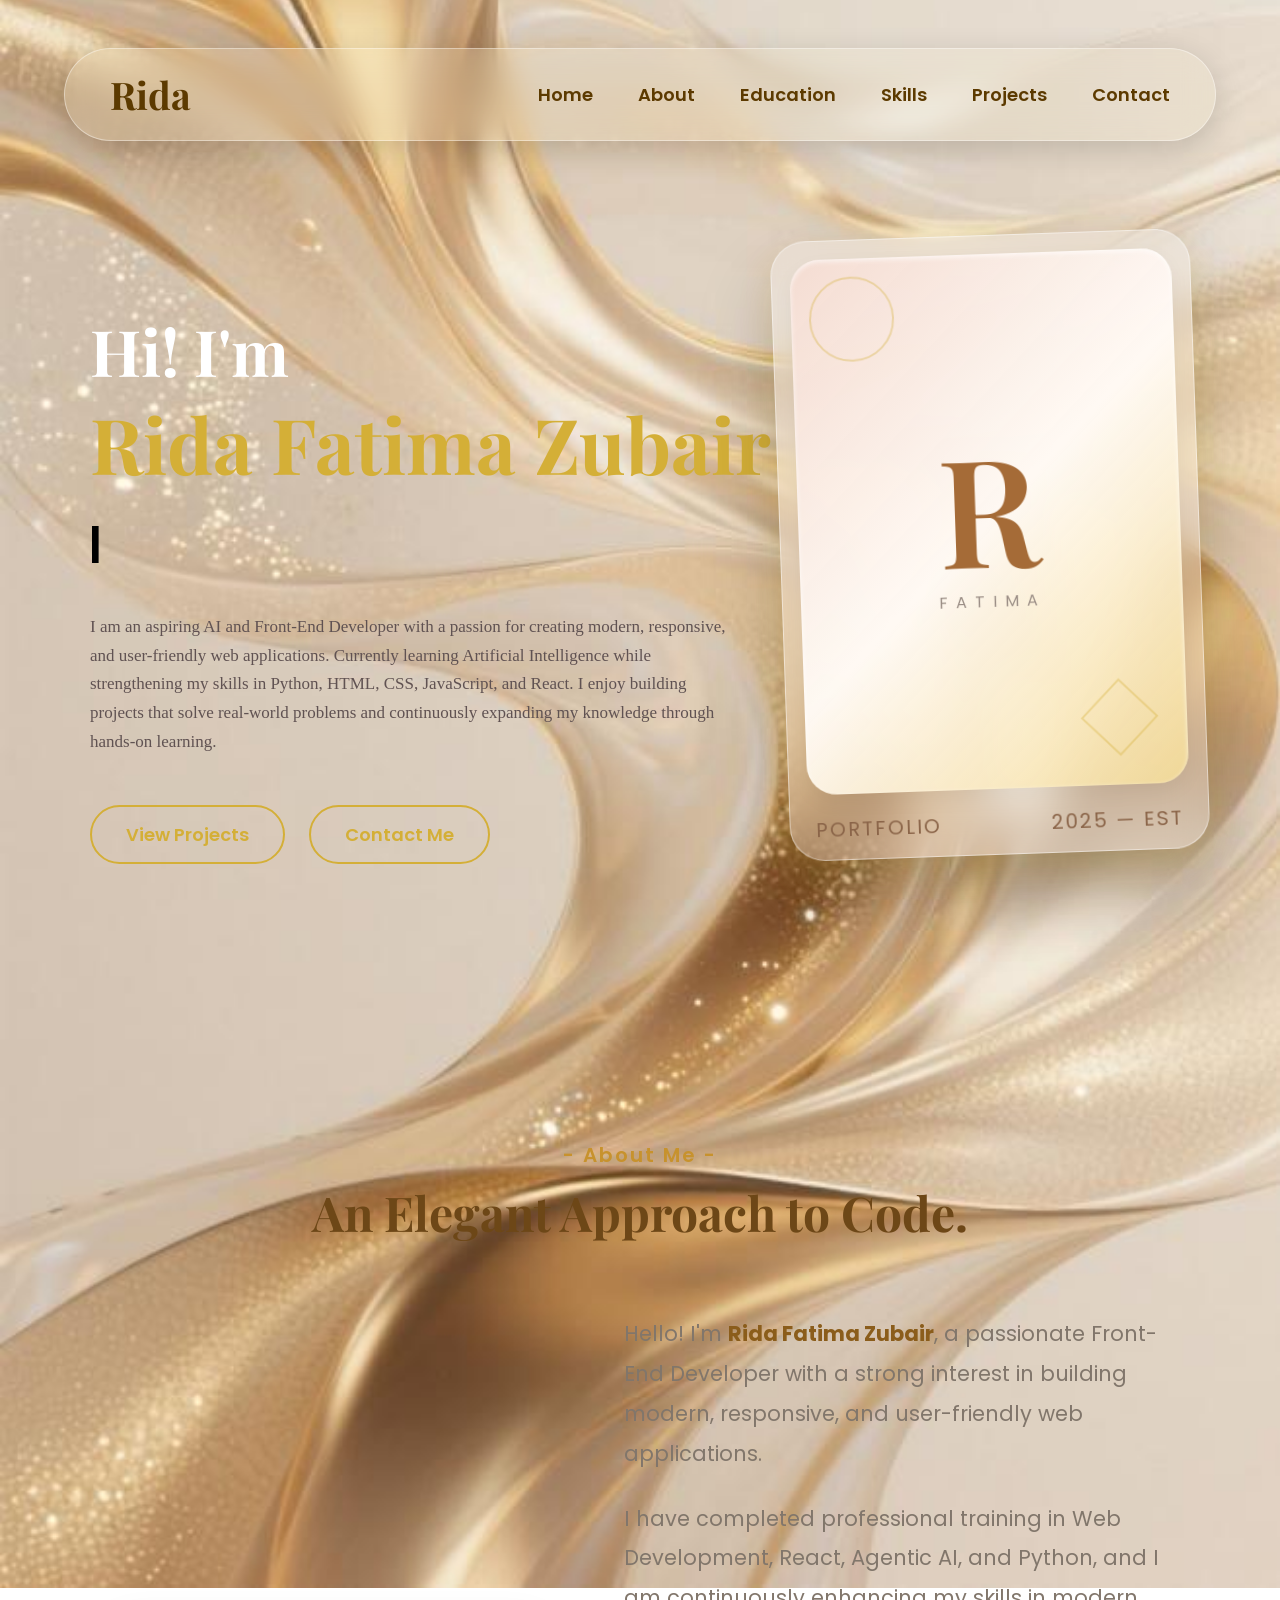
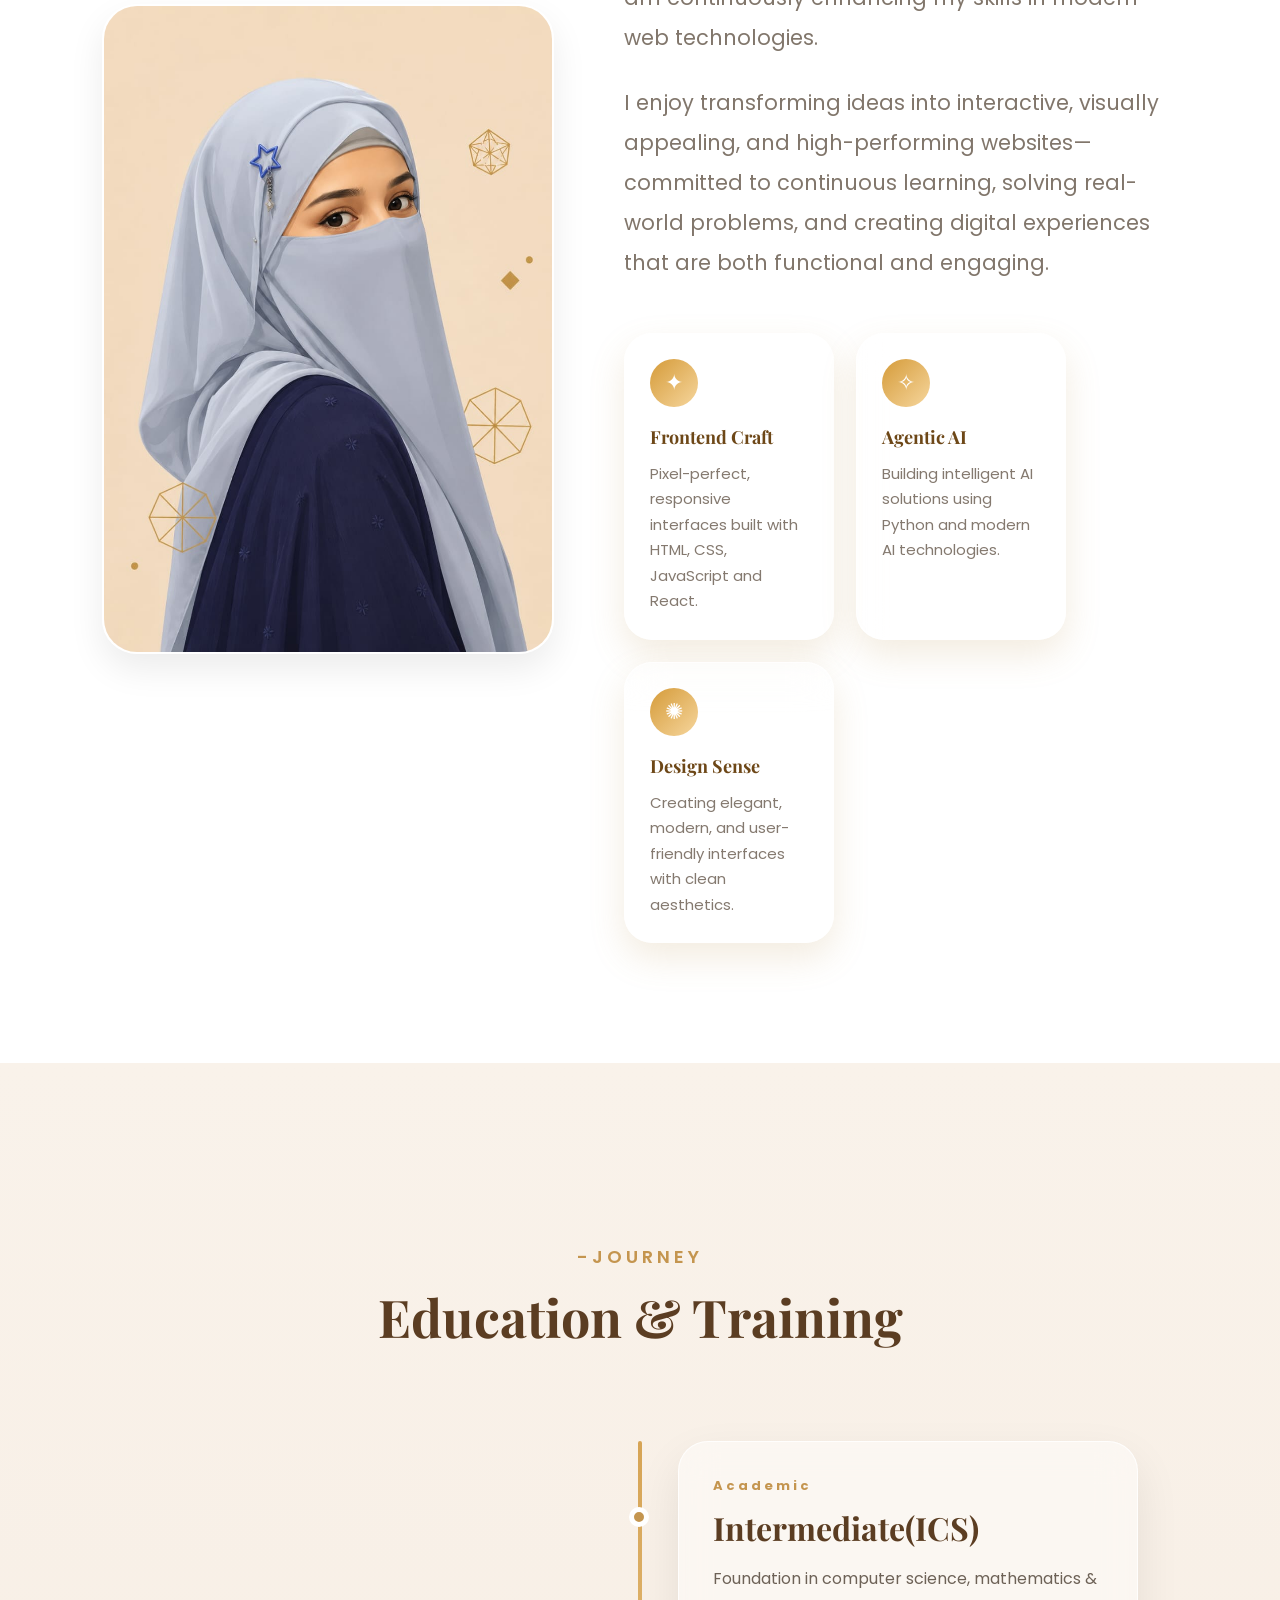
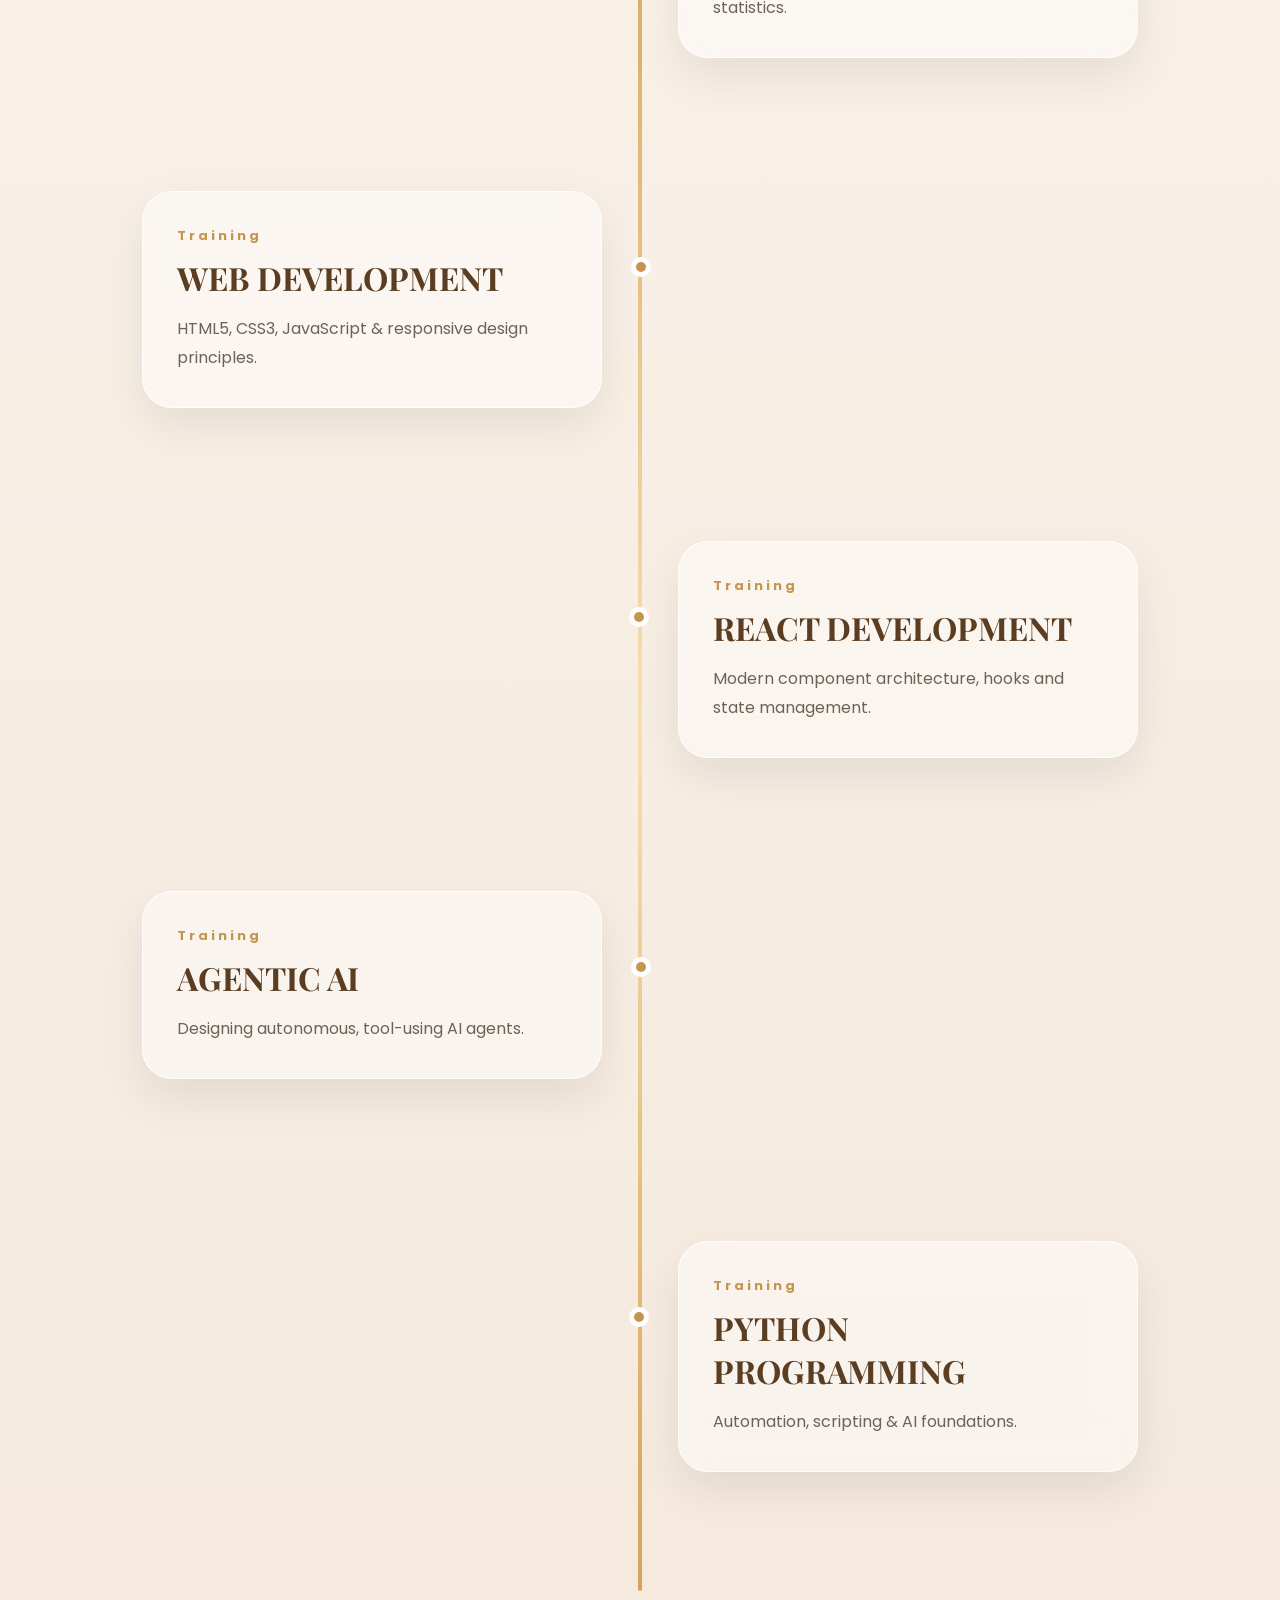
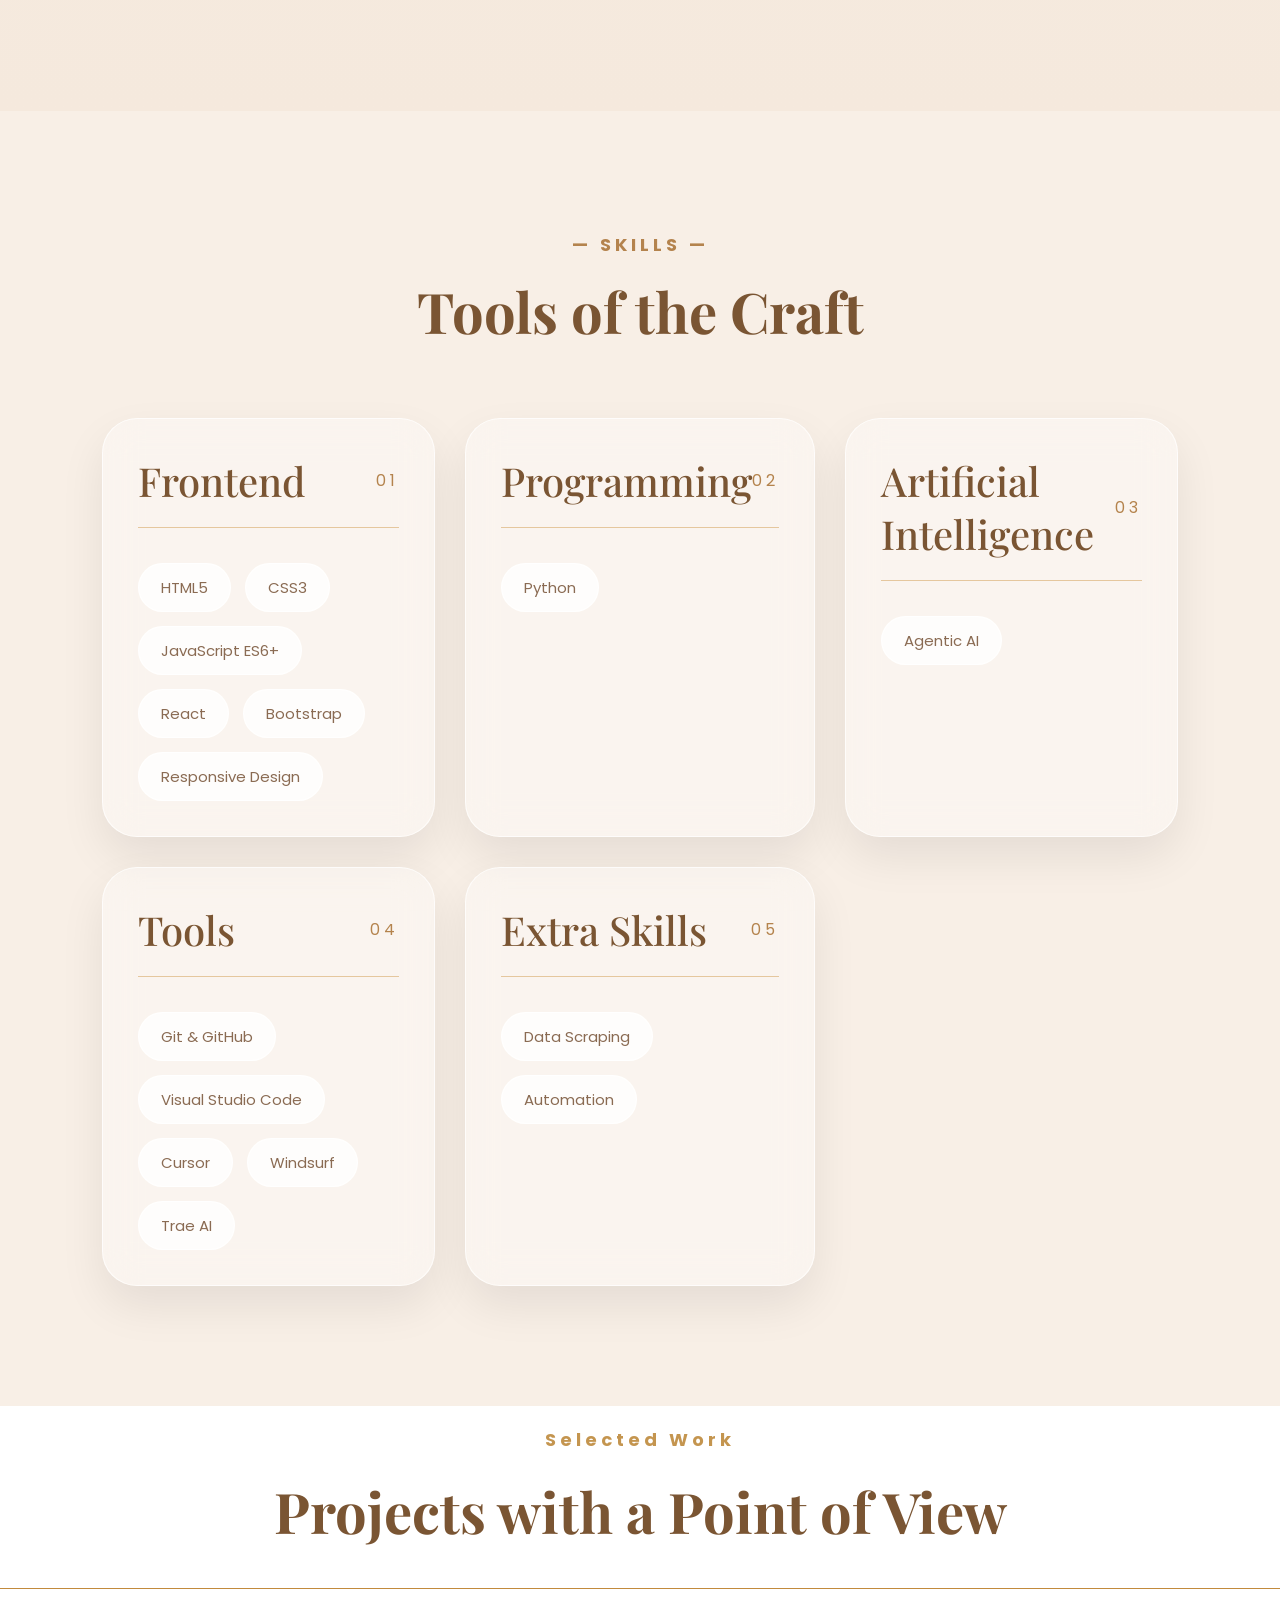
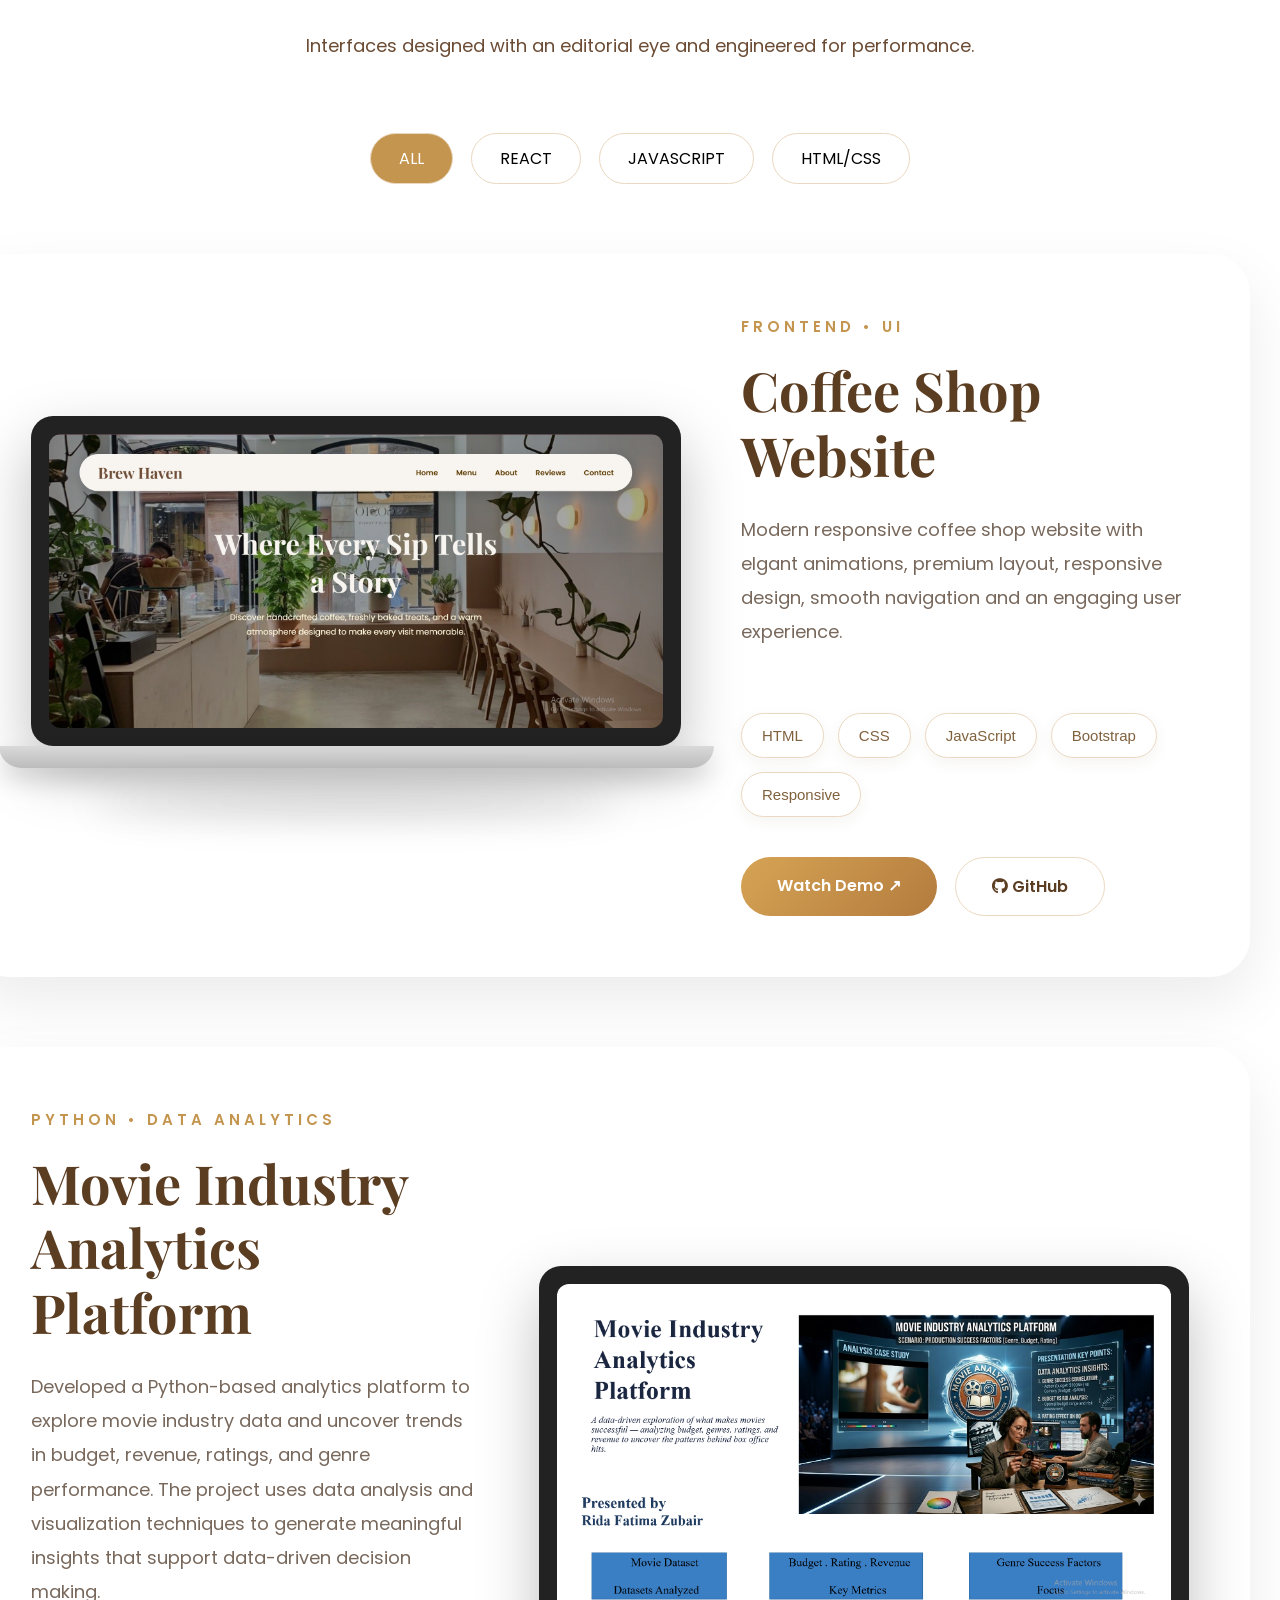
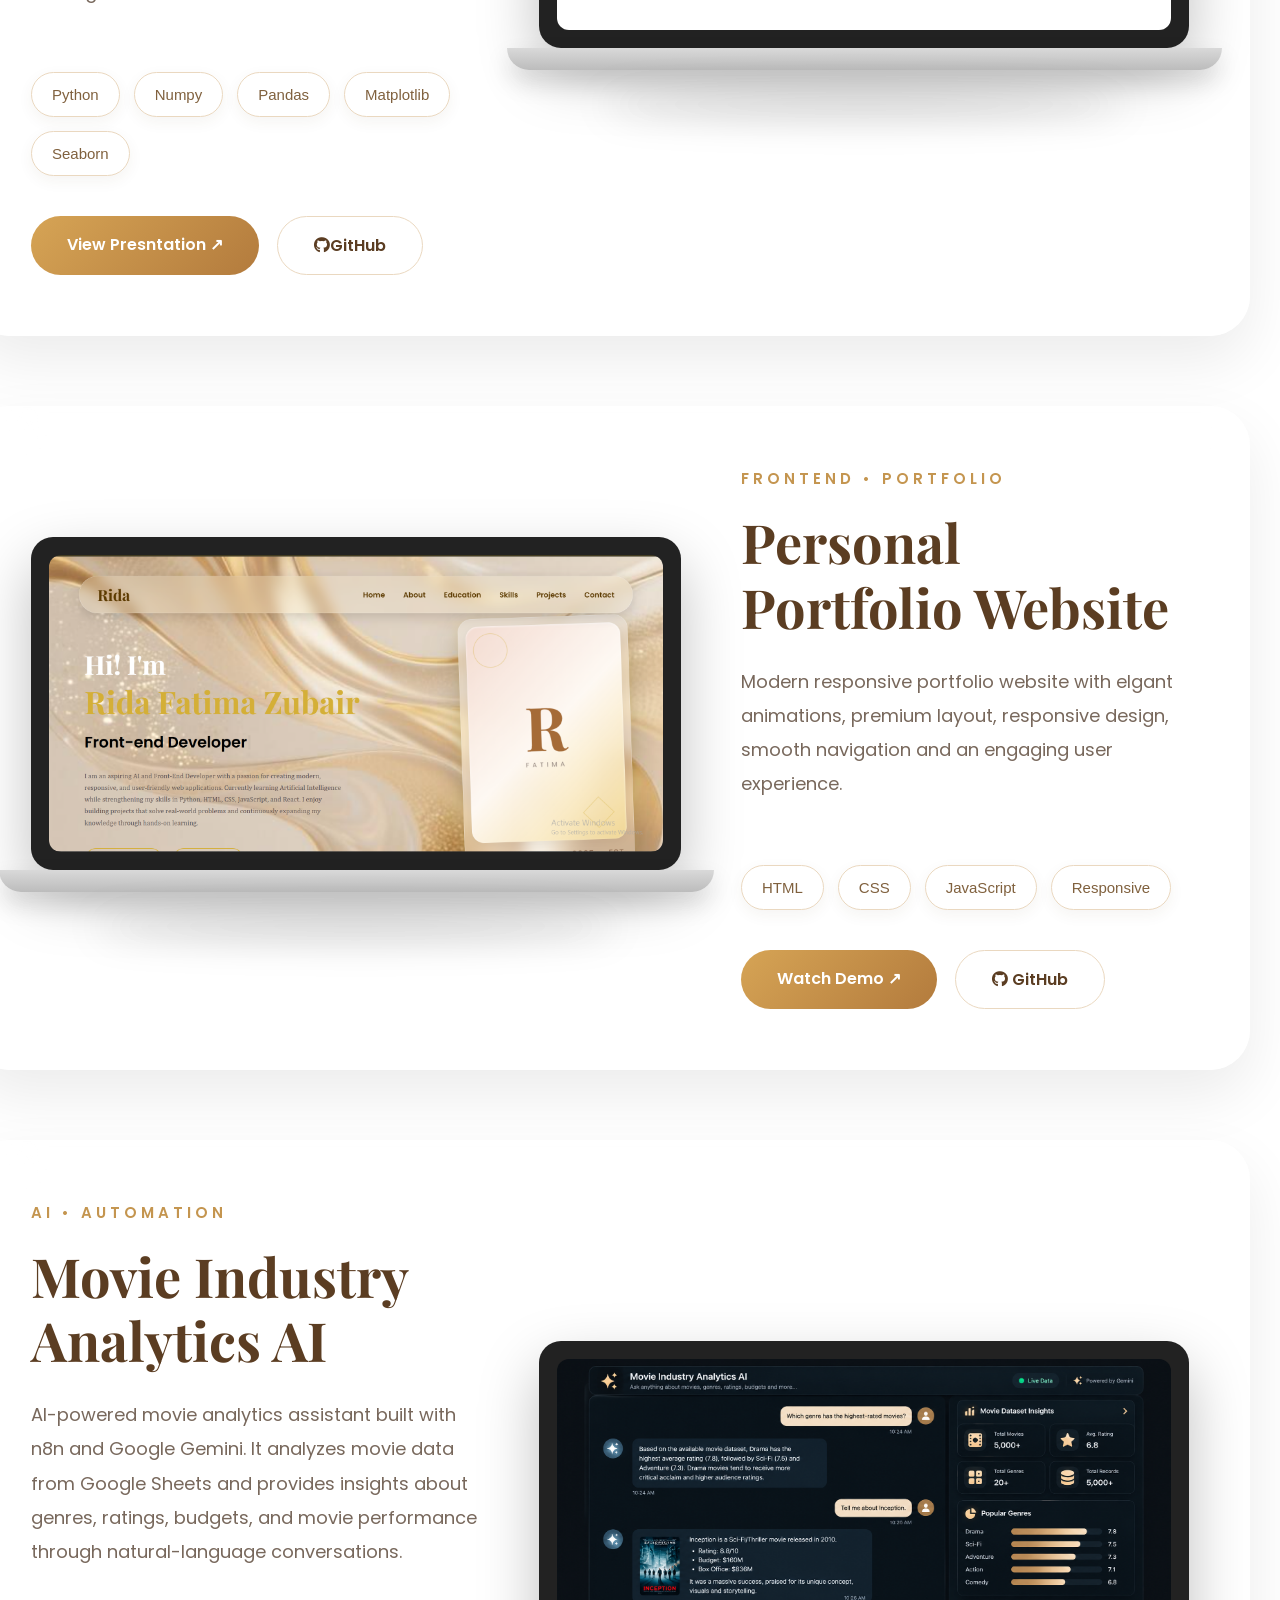
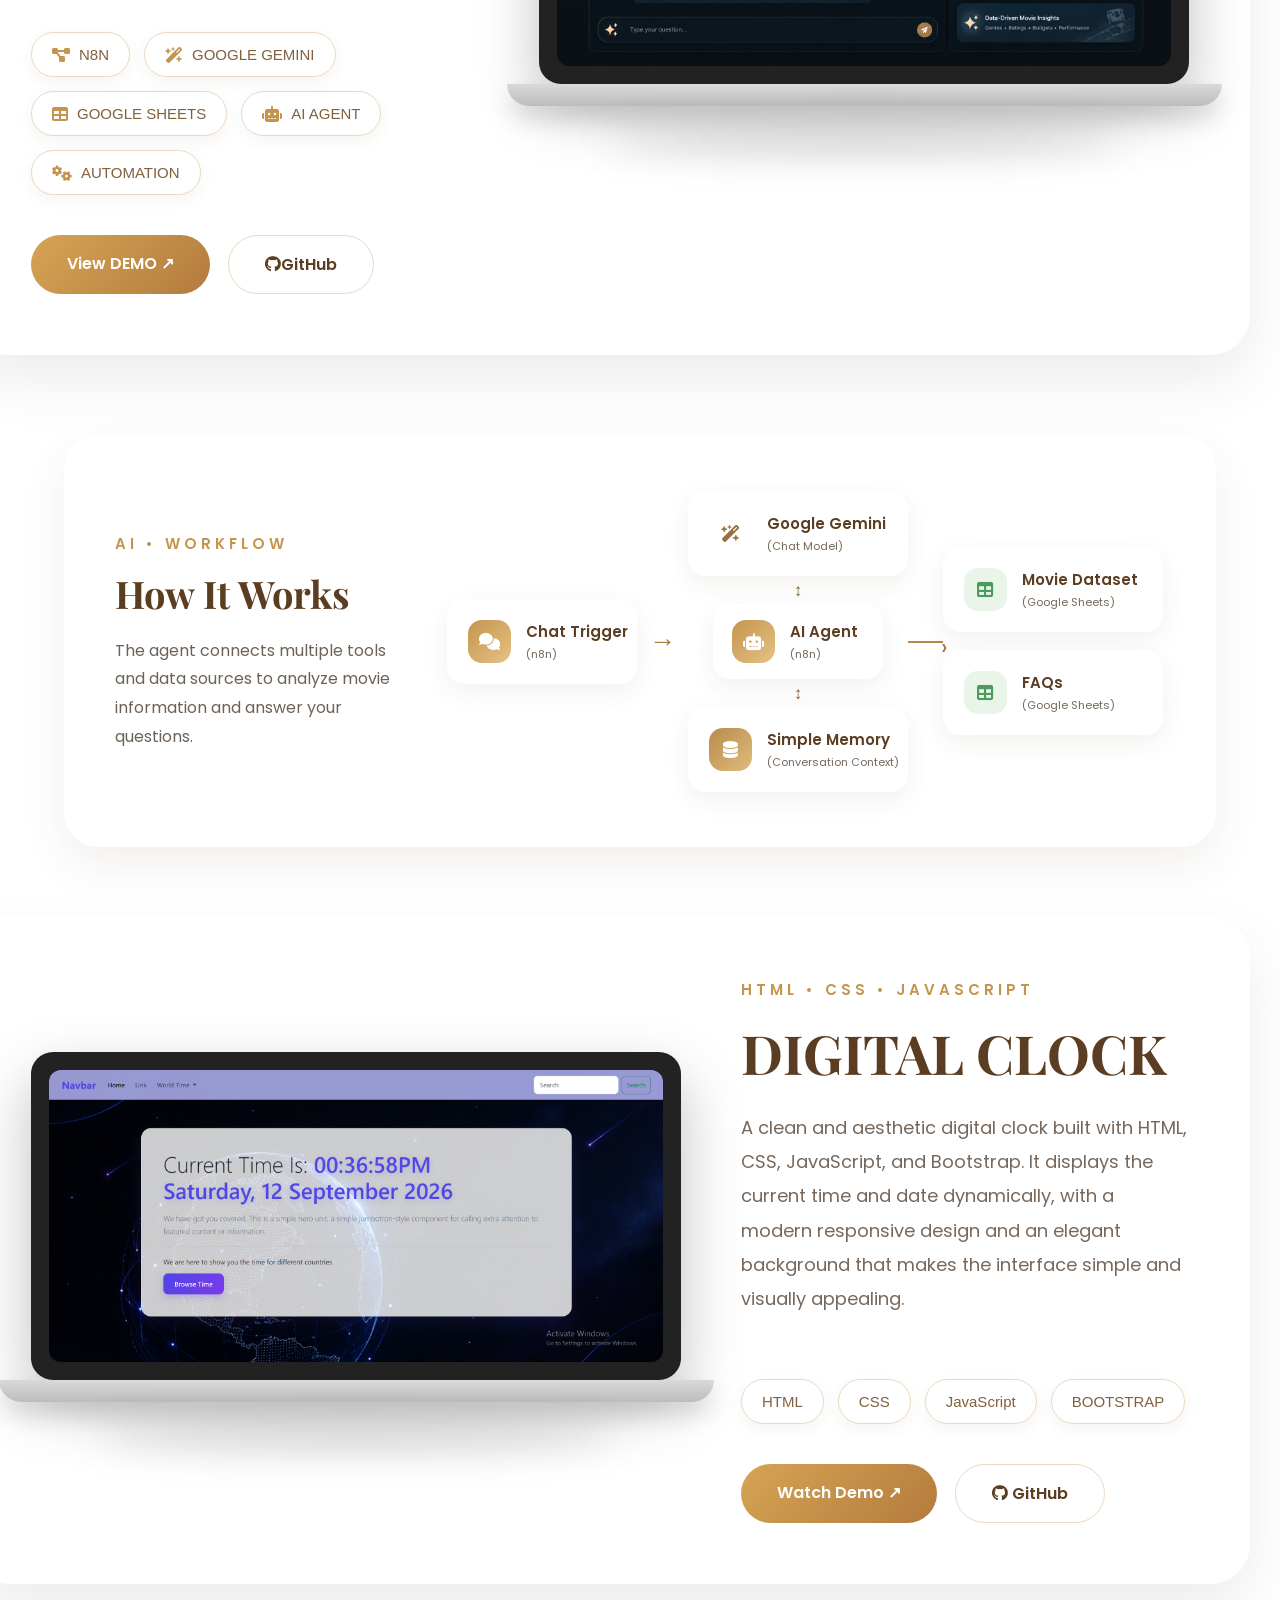
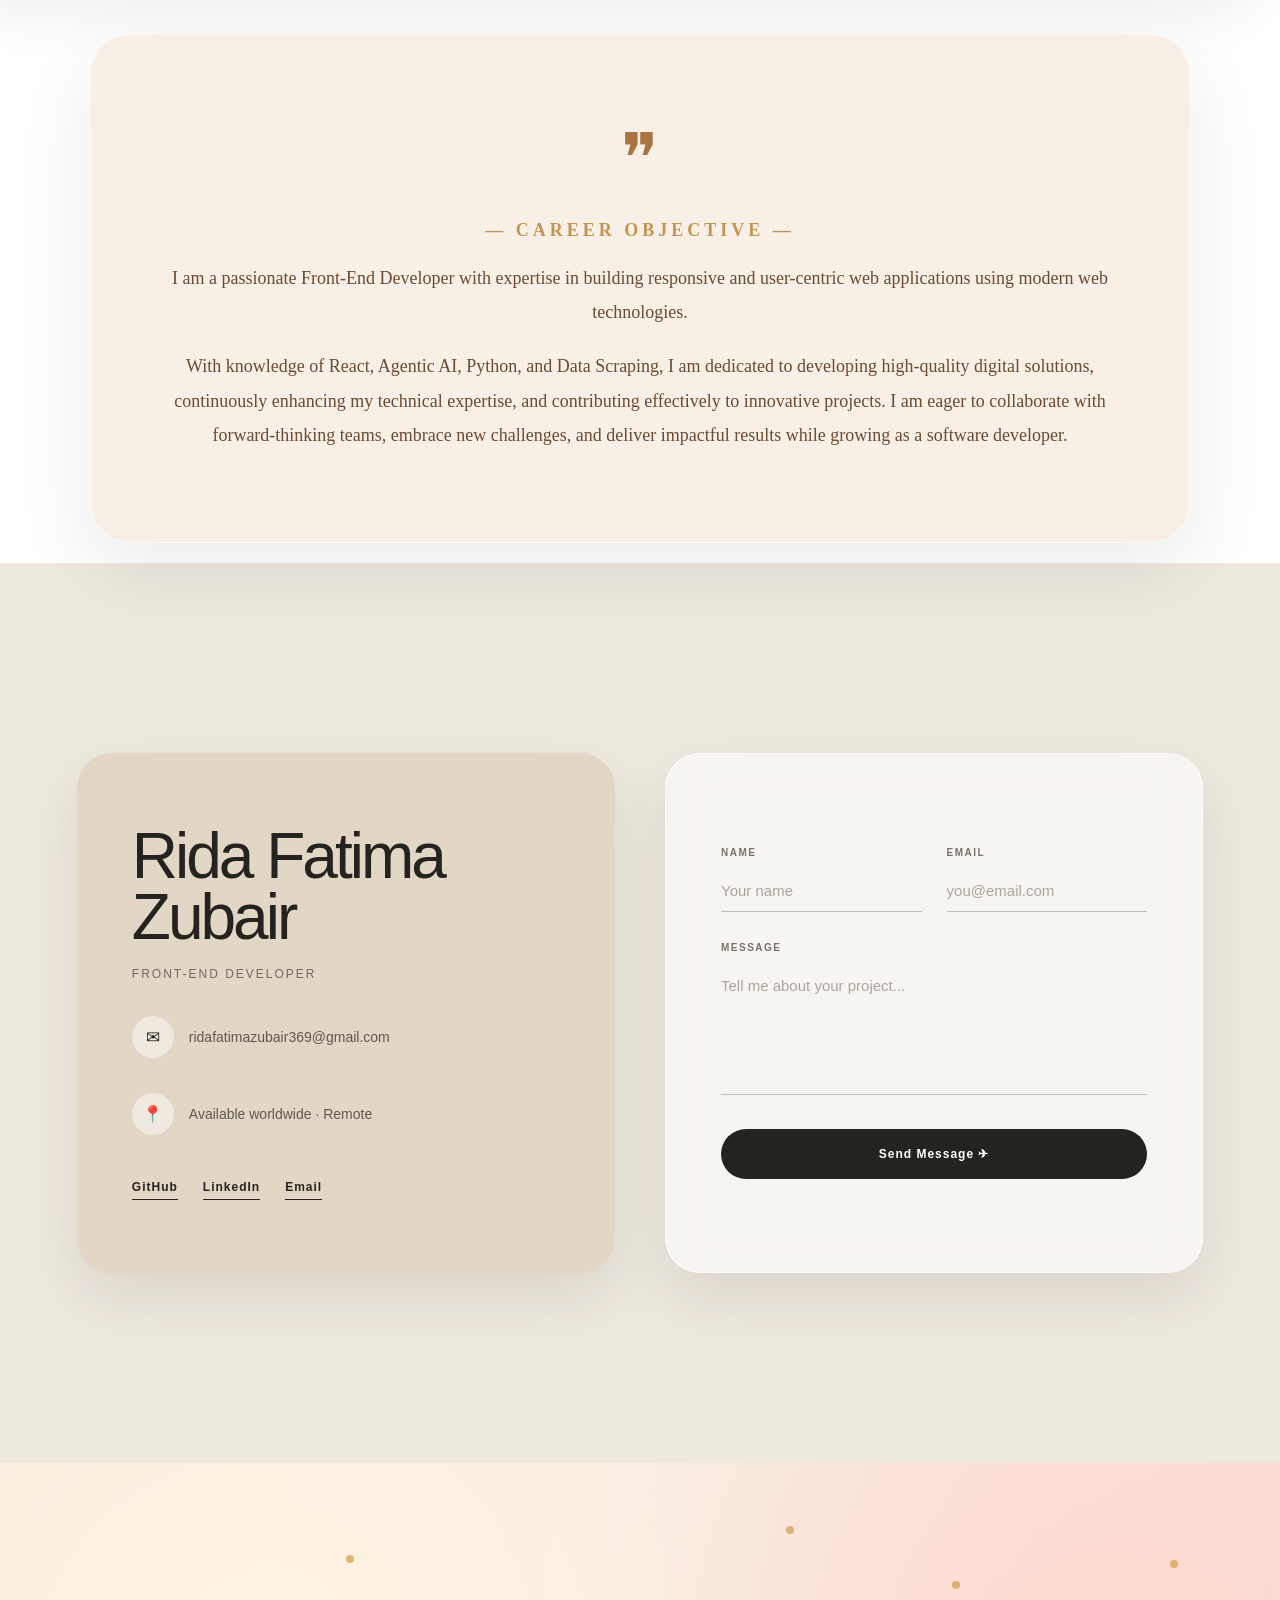
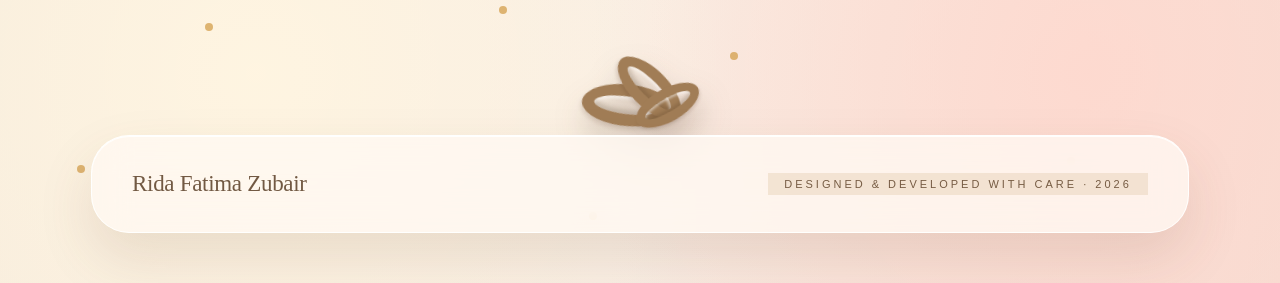
==== commit 97b6985f: "Updated portfolio" ====
--- a/portfolio.html
+++ b/portfolio.html
@@ -1,576 +1,657 @@
-<!DOCTYPE html>
-<html lang="en">
-<head>
-    <meta charset="UTF-8">
-    <meta name="viewport" content="width=device-width, initial-scale=1.0">
-    <title>Rida Portfolio</title>
-    <link href="https://fonts.googleapis.com/css2?family=Playfair+Display:wght@700&family=Poppins:wght@400;500;600&display=swap" rel="stylesheet">
-
-    <link rel="stylesheet" href="portfolio.css">
-</head>
-
-<body>
-    <!-- Navbar -->
-    <nav class="navbar">
-        <div class="logo">
-            Rida
-        </div>
-        <ul class="nav-links">
-            <li><a href="#home">Home</a></li>
-            <li><a href="#about">About</a></li>
-            <li><a href="#education">Education</a></li>
-            <li><a href="#skills">Skills</a></li>
-            <li><a href="#projects">Projects</a></li>
-            <li><a href="#contact">Contact</a></li>
-        </ul>
-    </nav>
-    <!-- Hero Section -->
-    <header id="home">
-        <div class="header-content">
-            <h1 id="intro">
-                Hi! I'm
-                <span>Rida Fatima Zubair</span>
-            </h1>
-            <h2 id="quote"></h2>
-            <div class="para">
-                <p>
-                    I am an aspiring AI and Front-End Developer with a passion for creating modern, responsive, and user-friendly web applications. Currently learning Artificial Intelligence while strengthening my skills in Python, HTML, CSS, JavaScript, and React. I enjoy building projects that solve real-world problems and continuously expanding my knowledge through hands-on learning.
-                </p>
-            </div>
-            <div class="btns">
-                <a href="#projects" class="ctn">
-                    View Projects
-                </a>
-                <a href="#contact" class="ctn">
-                    Contact Me
-                </a>
-            </div>
-        </div>
-        <div class="hero-right">
-        <div class="profile-card">
-            <div class="inner-card">
-                <div class="profile-circle"></div>
-                <div class="center-content">
-                    <h1>R</h1>
-                    <p>FATIMA</p>
-                </div>
-                <div class="diamond"></div>
-            </div>
-            <div class="card-footer">
-                <span>PORTFOLIO</span>
-                <span>2025 — EST</span>
-            </div>
-        </div>
-    </div>
-    </header>
-    <section class="about-section" id="about">
-    <div class="title">
-        <h4>- About Me -</h4>
-        <h3 id="approach">An Elegant Approach to Code.</h3>
-    </div>
-    <div class="about-content">
-        <!-- Left Side -->
-        <div class="hero-left">
-            <div class="image-card">
-                <img
-                    class="img"
-                    src="images/rida.jpeg"
-                    alt="Rida Fatima Zubair"
-                >
-            </div>
-        </div>
-        <!-- Right Side -->
-        <div class="vertical">
-            <article class="info">
-                <p class="inner-info">
-                    Hello! I'm <strong>Rida Fatima Zubair</strong>, a passionate Front-End Developer with a strong interest in building modern, responsive, and user-friendly web applications.
-                </p>
-            </article>
-            <article class="info">
-                <p class="inner-info">
-                    I have completed professional training in Web Development, React, Agentic AI, and Python, and I am continuously enhancing my skills in modern web technologies.
-                </p>
-            </article>
-            <article class="info">
-                <p class="inner-info">
-                    I enjoy transforming ideas into interactive, visually appealing, and high-performing websites—committed to continuous learning, solving real-world problems, and creating digital experiences that are both functional and engaging.
-                </p>
-            </article>
-            <div class="cards">
-                <div class="card">
-                    <div class="icon">
-                        ✦
-                    </div>
-                    <h3>Frontend Craft</h3>
-                    <p>
-                        Pixel-perfect, responsive interfaces built with HTML, CSS, JavaScript and React.
-                    </p>
-                </div>
-                <div class="card">
-                    <div class="icon">
-                        ✧
-                    </div>
-                    <h3>Agentic AI</h3>
-                    <p>
-                        Building intelligent AI solutions using Python and modern AI technologies.
-                    </p>
-                </div>
-                <div class="card">
-                    <div class="icon">
-                        ✺
-                    </div>
-                    <h3>Design Sense</h3>
-                    <p>
-                        Creating elegant, modern, and user-friendly interfaces with clean aesthetics.
-                    </p>
-                </div>
-            </div>
-        </div>
-    </div>
-    </section>
-    <!-- =================== JOURNEY SECTION =================== -->
-
-    <section class="about-journey" id="education">
-        <div class="journey">
-            <h4 class="jour">— JOURNEY —</h4>
-            <h2 class="Jour">Education & Training</h2>
-        </div>
-        <div class="jour-card">
-        <!-- Timeline -->
-        <div class="timeline"></div>
-        <!-- Decorative Shapes -->
-        <div class="floating-circle circle1"></div>
-        <div class="floating-circle circle2"></div>
-        <div class="floating-ring"></div>
-        <div class="floating-square"></div>
-        <div class="glow glow1"></div>
-        <div class="glow glow2"></div>
-        <!-- ================= Card 1 ================= -->
-        <div class="journey-card card1">
-            <span class="dot"></span>
-            <div class="card-icon">
-                🎓
-            </div>
-            <h4>ACADEMIC</h4>
-            <h2>Intermediate (ICS)</h2>
-            <p>
-                Completed Intermediate in Computer Science with a strong
-                foundation in programming, mathematics and logical
-                problem solving.
-            </p>
-        </div>
-        <!-- ================= Card 2 ================= -->
-        <div class="journey-card card2">
-            <span class="dot"></span>
-            <div class="card-icon">
-                &lt;/&gt;
-            </div>
-            <h4>PROFESSIONAL TRAINING</h4>
-            <h2>Web Development</h2>
-            <p>
-                Learned HTML5, CSS3, JavaScript,
-                Responsive Web Design,
-                UI Development and Website Deployment.
-            </p>
-        </div>
-                <!-- ================= Card 3 ================= -->
-        <div class="journey-card card3">
-            <span class="dot"></span>
-            <div class="card-icon">
-                ⚛
-            </div>
-            <h4>PROFESSIONAL TRAINING</h4>
-            <h2>React Development</h2>
-            <p>
-                Built modern React applications using Components,
-                Props, Hooks, State Management, Routing and
-                reusable UI architecture for scalable projects.
-            </p>
-        </div>
-        <!-- ================= Card 4 ================= -->
-        <div class="journey-card card4">
-            <span class="dot"></span>
-            <div class="card-icon">
-                🤖
-            </div>
-            <h4>PROFESSIONAL TRAINING</h4>
-            <h2>Agentic AI</h2>
-            <p>
-                Developed intelligent AI agents capable of
-                automation, tool usage, prompt engineering,
-                workflow orchestration and real-world problem solving
-                using modern AI technologies.
-            </p>
-        </div>
-                <!-- ================= Card 5 ================= -->
-        <div class="journey-card card5">
-            <span class="dot"></span>
-            <div class="card-icon">
-                🐍
-            </div>
-            <h4>PROFESSIONAL TRAINING</h4>
-            <h2>Python Programming</h2>
-            <p>
-                Developed strong programming fundamentals including
-                variables, loops, functions, file handling,
-                object-oriented programming, automation,
-                problem-solving and AI application development
-                using Python.
-            </p>
-        </div>
-        <!-- Decorative Floating Particles -->
-        <div class="particle particle1"></div>
-        <div class="particle particle2"></div>
-        <div class="particle particle3"></div>
-        <div class="particle particle4"></div>
-        <div class="particle particle5"></div>
-        <!-- Floating Shapes -->
-        <div class="floating-circle circle1"></div>
-        <div class="floating-circle circle2"></div>
-        <div class="floating-ring"></div>
-        <div class="floating-square"></div>
-        <!-- Glow Effects -->
-        <div class="glow glow1"></div>
-        <div class="glow glow2"></div>
-    </div>
-</section>
-<!-- ================= END OF JOURNEY SECTION ================= -->
-    <!-- Typewriter Effect -->
-    <script>
-        const skills = [
-            "Python Developer",
-            "Front-end Developer",
-            "React JS Developer",
-            "Agentic AI Developer"
-        ];
-        let skillIndex = 0;
-        let charIndex = 0;
-        const quote = document.getElementById("quote");
-        function typeSkill() {
-            if (charIndex < skills[skillIndex].length) {
-                quote.innerHTML += skills[skillIndex].charAt(charIndex);
-                charIndex++;
-                setTimeout(typeSkill, 100);
-            } else {
-                setTimeout(eraseSkill, 1500);
-            }
-        }
-        function eraseSkill() {
-            if (charIndex > 0) {
-                quote.innerHTML = skills[skillIndex].substring(0, charIndex - 1);
-                charIndex--;
-                setTimeout(eraseSkill, 50);
-            } else {
-                skillIndex++;
-                if (skillIndex >= skills.length) {
-                    skillIndex = 0;
-                }
-                setTimeout(typeSkill, 400);
-            }
-        }
-        typeSkill();
-    </script>
-    <!-- =========================== SKILLS ================= -->
-    <section class="skills-section" id="skills">
-       <div class="skills-title">
-        <h4>— SKILLS —</h4>
-        <h3>Tools of the Craft</h3>
-       </div>
-       <div class="skills-grid">
-        <div class="skill-card">
-            <div class="card-top">
-                <h2>Frontend</h2>
-                <span>01</span>
-            </div>
-            <hr>
-            <div class="tags">
-                <span>HTML5</span>
-                <span>CSS3</span>
-                <span>JavaScript ES6+</span>
-                <span>React</span>
-                <span>Bootstrap</span>
-                <span>Responsive Design</span>
-            </div>
-        </div>
-        <!-- Card 2 -->
-        <div class="skill-card">
-            <div class="card-top">
-                <h2>Programming</h2>
-                <span>02</span>
-            </div>
-            <hr>
-            <div class="tags">
-                <span>Python</span>
-            </div>
-        </div>
-        <!-- Card 3 -->
-        <div class="skill-card">
-            <div class="card-top">
-                <h2>Artificial Intelligence</h2>
-                <span>03</span>
-            </div>
-            <hr>
-            <div class="tags">
-                <span>Agentic AI</span>
-            </div>
-        </div>
-        <!-- Card 4 -->
-        <div class="skill-card">
-            <div class="card-top">
-                <h2>Tools</h2>
-                <span>04</span>
-            </div>
-            <hr>
-            <div class="tags">
-                <span>Git & GitHub</span>
-                <span>Visual Studio Code</span>
-                <span>Cursor</span>
-                <span>Windsurf</span>
-                <span>Trae AI</span>
-            </div>
-        </div>
-        <!-- Card 5 -->
-        <div class="skill-card">
-            <div class="card-top">
-                <h2>Extra Skills</h2>
-                <span>05</span>
-            </div>
-            <hr>
-            <div class="tags">
-                <span>Data Scraping</span>
-                <span>Automation</span>
-            </div>
-        </div>
-    </div>
-</section>
-<!-- =========================== PROJECTS =========================== -->
-<section class="projects" id="projects">
-    <div class="project-title">
-        <h3>Selected Work</h3>
-        <h2>Projects with a Point of View</h2>
-        <hr>
-        <p>
-            Interfaces designed with an editorial eye and engineered
-            for performance.
-        </p>
-    </div>
-    <!-- Filter Buttons -->
-    <div class="project-tag">
-        <span class="active">ALL</span>
-        <span>REACT</span>
-        <span>JAVASCRIPT</span>
-        <span>HTML/CSS</span>
-    </div>
-    <!-- ================= PROJECT CARD ================= -->
-    <div class="project-card">
-        <!-- LEFT SIDE -->
-        <div class="project-image">
-            <div class="laptop">
-                <div class="screen">
-                    <img src="images/project1.png" alt="Coffee Shop">
-                </div>
-                <div class="keyboard"></div>
-                <div class="shadow"></div>
-            </div>
-        </div>
-        <!-- RIGHT SIDE -->
-        <div class="project-content">
-            <span class="project-category">
-                FRONTEND • UI
-            </span>
-            <h2>
-                Coffee Shop Website
-            </h2>
-            <p>
-                Modern responsive coffee shop website with elgant
-                animations, premium layout, responsive design,                
-                smooth navigation and an engaging user experience.
-            </p>
-            <div class="tech-stack">
-                <span>HTML</span>
-                <span>CSS</span>
-                <span>JavaScript</span>
-                <span>Bootstrap</span>
-                <span>Responsive</span>
-            </div>
-            <div class="project-buttons">
-                <a href="https://www.linkedin.com/posts/rida-fatima-zubair-9562b33aa_oasisinfobyte-webdevelopment-frontenddevelopment-ugcPost-7490070006165311488-V2Jw/?utm_source=share&utm_medium=member_android&rcm=ACoAAGQRTJIB_hg-yeeLDX-iaZPL9J8H9MK1H6o" class="live-btn" target="_blank">
-                    Watch Demo ↗
-                </a>
-                <a href="https://github.com/Girllikeridu/OIBSIP_LANDING-PAGE.git" class="github-btn" target="_blank">
-                    GitHub
-                </a>
-            </div>
-        </div>
-    </div>
-        <!-- !-- ================= PROJECT CARD 2 ================= -->
-    <div class="project-card">
-           <div class="project-content">
-           <span class="project-category">
-            PYTHON • DATA ANALYTICS
-            </span>
-            <h2>
-            Movie Industry Analytics Platform
-            </h2>
-            <p>
-            Developed a Python-based analytics platform to explore movie industry data and uncover trends in budget, revenue, ratings, and genre performance. The project uses data analysis and visualization techniques to generate meaningful insights that support data-driven decision making.
-            </p>
-           <div class="tech-stack">
-            <span>Python</span>
-            <span>Numpy</span>
-            <span>Pandas</span>
-            <span>Matplotlib</span>
-            <span>Seaborn</span>
-           </div>
-           <div class="project-buttons">
-            <a href="https://www.linkedin.com/posts/rida-fatima-zubair-9562b33aa_python-dataanalytics-datascience-activity-7491488376039067648-KQQX?utm_source=social_share_send&utm_medium=android_app&rcm=ACoAAGQRTJIB_hg-yeeLDX-iaZPL9J8H9MK1H6o&utm_campaign=copy_link" class="live-btn">View Presntation ↗</a>
-            <a href="https://github.com/Girllikeridu/Movie-Industry-Analytics-Platform.git" class="github-btn">GitHub</a>
-           </div>
-        </div>
-        <div class="project-image">
-            <div class="laptop">
-                <div class="screen">
-                   <img src="images/project2.png" alt="E-Commerce Website">
-                </div>
-
-                <div class="keyboard"></div>
-                <div class="shadow"></div>
-            </div>
-        </div>
-    </div>
-    <!-- !-- ================= PROJECT CARD 3 ================= -->
-    <div class="project-card">
-        <!-- LEFT SIDE -->
-        <div class="project-image">
-            <div class="laptop">
-                <div class="screen">
-                    <img src="images/project3.png" alt="Coffee Shop">
-                </div>
-                <div class="keyboard"></div>
-                <div class="shadow"></div>
-            </div>
-        </div>
-        <!-- RIGHT SIDE -->
-        <div class="project-content">
-            <span class="project-category">
-                FRONTEND • PORTFOLIO
-            </span>
-            <h2>
-                Personal Portfolio Website
-            </h2>
-            <p>
-                Modern responsive portfolio website with elgant
-                animations, premium layout, responsive design,                
-                smooth navigation and an engaging user experience.
-            </p>
-            <div class="tech-stack">
-                <span>HTML</span>
-                <span>CSS</span>
-                <span>JavaScript</span>
-                <span>Responsive</span>
-            </div>
-            <div class="project-buttons">
-                <a href="" class="live-btn" target="_blank">
-                    Watch Demo ↗
-                </a>
-                <a href="" class="github-btn" target="_blank">
-                    GitHub
-                </a>
-            </div>
-        </div>
-    </div>
-</section>
-<!-- !-- ================= CAREER OBJECTIVE ================= -->
-<section class="career">
-    <div class="career-quote">
-         ❞
-    </div>
-    <div class="career-title">
-        <h4>— CAREER OBJECTIVE —</h4>
-        <p id="career-para">I am a passionate Front-End Developer with expertise in building responsive and user-centric web applications using modern web technologies.</p>
-        <p id="career-para2">With knowledge of React, Agentic AI, Python, and Data Scraping, I am dedicated to developing high-quality digital solutions, continuously enhancing my technical expertise, and contributing effectively to innovative projects. I am eager to collaborate with forward-thinking teams, embrace new challenges, and deliver impactful results while growing as a software developer.</p>
-    </div>    
-</section>
-<!-- !-- ================= CONTACT ================= -->
-<section class="contact">
-    <div class="container">
-        <!-- Left Card -->
-        <div class="info-card">
-            <h1>Rida Fatima Zubair</h1>
-            <p class="role">FRONT-END DEVELOPER</p>
-            <div class="info-box">
-                <span>✉</span>
-                <p>ridafatimazubair369@gmail.com</p>
-            </div>
-            <div class="info-box">
-                <span>📍</span>
-                <p>Available worldwide · Remote</p>
-            </div>
-            <div class="socials">
-                <a href="https://github.com/Girllikeridu" target="_blank">GitHub</a>
-                <a href="https://www.linkedin.com/in/rida-fatima-zubair-9562b33aa/" target="_blank">LinkedIn</a>
-                <a href="mailto:ridafatimazubair369@gmail.com">Email</a>
-            </div>
-        </div>
-        <!-- Right Card -->
-        <div class="form-card">
-            <div class="row">
-                <div class="field">
-                    <label for="name">NAME</label>
-                    <input
-                        id="name"
-                        type="text"
-                        placeholder="Your name">
-                </div>
-                <div class="field">
-                    <label for="email">EMAIL</label>
-                    <input
-                        id="email"
-                        type="email"
-                        placeholder="you@email.com">
-                </div>
-            </div>
-            <div class="field">
-                <label for="message">MESSAGE</label>
-                <textarea
-                    id="message"
-                    placeholder="Tell me about your project..."
-                ></textarea>
-            </div>
-            <button type="submit">
-                Send Message ✈
-            </button>
-        </div>
-    </div>
-</section>
-<!-- =========================FOOTER========================= -->
-<footer class="footer">
-    <!-- Decorative particles -->
-    <span class="particle p1"></span>
-    <span class="particle p2"></span>
-    <span class="particle p3"></span>
-    <span class="particle p4"></span>
-    <span class="particle p5"></span>
-    <span class="particle p6"></span>
-    <span class="particle p7"></span>
-    <span class="particle p8"></span>
-    <span class="particle p9"></span>
-    <span class="particle p10"></span>
-    <!-- Floating 3D object -->
-    <div class="footer-object">
-        <div class="loop loop-1"></div>
-        <div class="loop loop-2"></div>
-        <div class="loop loop-3"></div>
-    </div>
-    <!-- Footer glass card -->
-    <div class="footer-card">
-        <div class="footer-name">
-            Rida Fatima Zubair
-        </div>
-        <div class="footer-credit">
-            DESIGNED &amp; DEVELOPED WITH CARE · 2026
-        </div>
-    </div>
-</footer>
-</body>
+<!DOCTYPE html>
+<html lang="en">
+<head>
+    <meta charset="UTF-8">
+    <meta name="viewport" content="width=device-width, initial-scale=1.0">
+    <title>Rida Portfolio</title>
+    <link href="https://fonts.googleapis.com/css2?family=Playfair+Display:wght@700&family=Poppins:wght@400;500;600&display=swap" rel="stylesheet">
+    <link rel="stylesheet" href="https://cdnjs.cloudflare.com/ajax/libs/font-awesome/6.7.2/css/all.min.css">
+    <link rel="stylesheet" href="portfolio.css">
+</head>
+
+<body>
+    <!-- Navbar -->
+    <nav class="navbar">
+        <div class="logo">
+            Rida
+        </div>
+        <ul class="nav-links">
+            <li><a href="#home">Home</a></li>
+            <li><a href="#about">About</a></li>
+            <li><a href="#education">Education</a></li>
+            <li><a href="#skills">Skills</a></li>
+            <li><a href="#projects">Projects</a></li>
+            <li><a href="#contact">Contact</a></li>
+        </ul>
+    </nav>
+    <!-- Hero Section -->
+    <header id="home">
+        <div class="header-content">
+            <h1 id="intro">
+                Hi! I'm
+                <span>Rida Fatima Zubair</span>
+            </h1>
+            <h2 id="quote"></h2>
+            <div class="para">
+                <p>
+                    I am an aspiring AI and Front-End Developer with a passion for creating modern, responsive, and user-friendly web applications. Currently learning Artificial Intelligence while strengthening my skills in Python, HTML, CSS, JavaScript, and React. I enjoy building projects that solve real-world problems and continuously expanding my knowledge through hands-on learning.
+                </p>
+            </div>
+            <div class="btns">
+                <a href="#projects" class="ctn">
+                    View Projects
+                </a>
+                <a href="#contact" class="ctn">
+                    Contact Me
+                </a>
+            </div>
+        </div>
+        <div class="hero-right">
+        <div class="profile-card">
+            <div class="inner-card">
+                <div class="profile-circle"></div>
+                <div class="center-content">
+                    <h1>R</h1>
+                    <p>FATIMA</p>
+                </div>
+                <div class="diamond"></div>
+            </div>
+            <div class="card-footer">
+                <span>PORTFOLIO</span>
+                <span>2025 — EST</span>
+            </div>
+        </div>
+    </div>
+    </header>
+    <section class="about-section" id="about">
+    <div class="title">
+        <h4>- About Me -</h4>
+        <h3 id="approach">An Elegant Approach to Code.</h3>
+    </div>
+    <div class="about-content">
+        <!-- Left Side -->
+        <div class="hero-left">
+            <div class="image-card">
+                <img
+                    class="img"
+                    src="images/rida.jpeg"
+                    alt="Rida Fatima Zubair"
+                >
+            </div>
+        </div>
+        <!-- Right Side -->
+        <div class="vertical">
+            <article class="info">
+                <p class="inner-info">
+                    Hello! I'm <strong>Rida Fatima Zubair</strong>, a passionate Front-End Developer with a strong interest in building modern, responsive, and user-friendly web applications.
+                </p>
+            </article>
+            <article class="info">
+                <p class="inner-info">
+                    I have completed professional training in Web Development, React, Agentic AI, and Python, and I am continuously enhancing my skills in modern web technologies.
+                </p>
+            </article>
+            <article class="info">
+                <p class="inner-info">
+                    I enjoy transforming ideas into interactive, visually appealing, and high-performing websites—committed to continuous learning, solving real-world problems, and creating digital experiences that are both functional and engaging.
+                </p>
+            </article>
+            <div class="cards">
+                <div class="card">
+                    <div class="icon">
+                        ✦
+                    </div>
+                    <h3>Frontend Craft</h3>
+                    <p>
+                        Pixel-perfect, responsive interfaces built with HTML, CSS, JavaScript and React.
+                    </p>
+                </div>
+                <div class="card">
+                    <div class="icon">
+                        ✧
+                    </div>
+                    <h3>Agentic AI</h3>
+                    <p>
+                        Building intelligent AI solutions using Python and modern AI technologies.
+                    </p>
+                </div>
+                <div class="card">
+                    <div class="icon">
+                        ✺
+                    </div>
+                    <h3>Design Sense</h3>
+                    <p>
+                        Creating elegant, modern, and user-friendly interfaces with clean aesthetics.
+                    </p>
+                </div>
+            </div>
+        </div>
+    </div>
+    </section>
+    <!-- MY JOURNEY -->
+     <section class="about-journey">
+        <div class="journey">
+            <h4 class="jour">-JOURNEY</h4>
+            <h2 class="Jour">Education & Training</h2>
+        </div>
+        <div class="jour-card">
+            <div class="top-right-card">
+                <h3>Academic</h3>
+                <h2>Intermediate(ICS)</h2>
+                <p>Foundation in computer science, mathematics & statistics.</p>
+            </div>
+            <div class="top-left-card">
+                <h3>Training</h3>
+                <h2>WEB DEVELOPMENT</h2>
+                <p>HTML5, CSS3, JavaScript & responsive design principles.</p>
+            </div>
+            <div class="middle-right-card">
+                <h3>Training</h3>
+                <h2>REACT DEVELOPMENT</h2>
+                <p>Modern component architecture, hooks and state management.</p>
+            </div>
+            <div class="bottom-left-card">
+                <h3>Training</h3>
+                <h2>AGENTIC AI</h2>
+                <p>Designing autonomous, tool-using AI agents.</p>
+            </div>
+            <div class="bottom-right-card">
+                <h3>Training</h3>
+                <h2>PYTHON PROGRAMMING</h2>
+                <p>Automation, scripting & AI foundations.</p>
+            </div>  
+        </div>
+     </section>
+     <!-- =========================== SKILLS ================= -->
+    <section class="skills-section" id="skills">
+       <div class="skills-title">
+        <h4>— SKILLS —</h4>
+        <h3>Tools of the Craft</h3>
+       </div>
+       <div class="skills-grid">
+        <div class="skill-card">
+            <div class="card-top">
+                <h2>Frontend</h2>
+                <span>01</span>
+            </div>
+            <hr>
+            <div class="tags">
+                <span>HTML5</span>
+                <span>CSS3</span>
+                <span>JavaScript ES6+</span>
+                <span>React</span>
+                <span>Bootstrap</span>
+                <span>Responsive Design</span>
+            </div>
+        </div>
+        <!-- Card 2 -->
+        <div class="skill-card">
+            <div class="card-top">
+                <h2>Programming</h2>
+                <span>02</span>
+            </div>
+            <hr>
+            <div class="tags">
+                <span>Python</span>
+            </div>
+        </div>
+        <!-- Card 3 -->
+        <div class="skill-card">
+            <div class="card-top">
+                <h2>Artificial Intelligence</h2>
+                <span>03</span>
+            </div>
+            <hr>
+            <div class="tags">
+                <span>Agentic AI</span>
+            </div>
+        </div>
+        <!-- Card 4 -->
+        <div class="skill-card">
+            <div class="card-top">
+                <h2>Tools</h2>
+                <span>04</span>
+            </div>
+            <hr>
+            <div class="tags">
+                <span>Git & GitHub</span>
+                <span>Visual Studio Code</span>
+                <span>Cursor</span>
+                <span>Windsurf</span>
+                <span>Trae AI</span>
+            </div>
+        </div>
+        <!-- Card 5 -->
+        <div class="skill-card">
+            <div class="card-top">
+                <h2>Extra Skills</h2>
+                <span>05</span>
+            </div>
+            <hr>
+            <div class="tags">
+                <span>Data Scraping</span>
+                <span>Automation</span>
+            </div>
+        </div>
+    </div>
+</section>
+<!-- =========================== PROJECTS =========================== -->
+<section class="projects" id="projects">
+    <div class="project-title">
+        <h3>Selected Work</h3>
+        <h2>Projects with a Point of View</h2>
+        <hr>
+        <p>
+            Interfaces designed with an editorial eye and engineered
+            for performance.
+        </p>
+    </div>
+    <!-- Filter Buttons -->
+    <div class="project-tag">
+        <span class="active">ALL</span>
+        <span>REACT</span>
+        <span>JAVASCRIPT</span>
+        <span>HTML/CSS</span>
+    </div>
+    <!-- ================= PROJECT CARD ================= -->
+    <div class="project-card">
+        <!-- LEFT SIDE -->
+        <div class="project-image">
+            <div class="laptop">
+                <div class="screen">
+                    <img src="images/project1.png" alt="Coffee Shop">
+                </div>
+                <div class="keyboard"></div>
+                <div class="shadow"></div>
+            </div>
+        </div>
+        <!-- RIGHT SIDE -->
+        <div class="project-content">
+            <span class="project-category">
+                FRONTEND • UI
+            </span>
+            <h2>
+                Coffee Shop Website
+            </h2>
+            <p>
+                Modern responsive coffee shop website with elgant
+                animations, premium layout, responsive design,                
+                smooth navigation and an engaging user experience.
+            </p>
+            <div class="tech-stack">
+                <span>HTML</span>
+                <span>CSS</span>
+                <span>JavaScript</span>
+                <span>Bootstrap</span>
+                <span>Responsive</span>
+            </div>
+            <div class="project-buttons">
+                <a href="https://www.linkedin.com/posts/rida-fatima-zubair-9562b33aa_oasisinfobyte-webdevelopment-frontenddevelopment-ugcPost-7490070006165311488-V2Jw/?utm_source=share&utm_medium=member_android&rcm=ACoAAGQRTJIB_hg-yeeLDX-iaZPL9J8H9MK1H6o" class="live-btn" target="_blank">
+                    Watch Demo ↗
+                </a>
+                <a href="https://github.com/Girllikeridu/OIBSIP_LANDING-PAGE.git" class="github-btn" target="_blank"><i class="fa-brands fa-github"></i>
+                    GitHub
+                </a>
+            </div>
+        </div>
+    </div>
+        <!-- !-- ================= PROJECT CARD 2 ================= -->
+    <div class="project-card">
+           <div class="project-content">
+           <span class="project-category">
+            PYTHON • DATA ANALYTICS
+            </span>
+            <h2>
+            Movie Industry Analytics Platform
+            </h2>
+            <p>
+            Developed a Python-based analytics platform to explore movie industry data and uncover trends in budget, revenue, ratings, and genre performance. The project uses data analysis and visualization techniques to generate meaningful insights that support data-driven decision making.
+            </p>
+           <div class="tech-stack">
+            <span>Python</span>
+            <span>Numpy</span>
+            <span>Pandas</span>
+            <span>Matplotlib</span>
+            <span>Seaborn</span>
+           </div>
+           <div class="project-buttons">
+            <a href="https://www.linkedin.com/posts/rida-fatima-zubair-9562b33aa_python-dataanalytics-datascience-activity-7491488376039067648-KQQX?utm_source=social_share_send&utm_medium=android_app&rcm=ACoAAGQRTJIB_hg-yeeLDX-iaZPL9J8H9MK1H6o&utm_campaign=copy_link" class="live-btn">View Presntation ↗</a>
+            <a href="https://github.com/Girllikeridu/Movie-Industry-Analytics-Platform.git" class="github-btn"><i class="fa-brands fa-github"></i>GitHub</a>
+           </div>
+        </div>
+        <div class="project-image">
+            <div class="laptop">
+                <div class="screen">
+                   <img src="images/project2.png" alt="E-Commerce Website">
+                </div>
+
+                <div class="keyboard"></div>
+                <div class="shadow"></div>
+            </div>
+        </div>
+    </div>
+    <!-- !-- ================= PROJECT CARD 3 ================= -->
+    <div class="project-card">
+        <!-- LEFT SIDE -->
+        <div class="project-image">
+            <div class="laptop">
+                <div class="screen">
+                    <img src="images/project3.png" alt="Coffee Shop">
+                </div>
+                <div class="keyboard"></div>
+                <div class="shadow"></div>
+            </div>
+        </div>
+        <!-- RIGHT SIDE -->
+        <div class="project-content">
+            <span class="project-category">
+                FRONTEND • PORTFOLIO
+            </span>
+            <h2>
+                Personal Portfolio Website
+            </h2>
+            <p>
+                Modern responsive portfolio website with elgant
+                animations, premium layout, responsive design,                
+                smooth navigation and an engaging user experience.
+            </p>
+            <div class="tech-stack">
+                <span>HTML</span>
+                <span>CSS</span>
+                <span>JavaScript</span>
+                <span>Responsive</span>
+            </div>
+            <div class="project-buttons">
+                <a href="" class="live-btn" target="_blank">
+                    Watch Demo ↗
+                </a>
+                <a href="" class="github-btn" target="_blank"><i class="fa-brands fa-github"></i>
+                    GitHub
+                </a>
+            </div>
+        </div>
+    </div>
+    <!-- !-- ================= PROJECT CARD 4 ================= -->
+    <div class="project-card">
+           <div class="project-content">
+           <span class="project-category">
+            AI • AUTOMATION
+            </span>
+            <h2>
+            Movie Industry Analytics AI
+            </h2>
+            <p>
+            AI-powered movie analytics assistant built with n8n and Google Gemini. It analyzes movie data from Google Sheets and provides insights about genres, ratings, budgets, and movie performance through natural-language conversations.
+            </p>
+           <div class="tech-stack">
+            <span><i class="fa-solid fa-diagram-project"></i>N8N</span>
+            <span><i class="fa-solid fa-wand-magic-sparkles"></i>GOOGLE GEMINI</span>
+            <span><i class="fa-solid fa-table"></i>GOOGLE SHEETS</span>
+            <span><i class="fa-solid fa-robot"></i>AI AGENT</span>
+            <span><i class="fa-solid fa-gears"></i>AUTOMATION</span>
+           </div>
+           <div class="project-buttons">
+            <a href="https://www.linkedin.com/posts/rida-fatima-zubair-9562b33aa_python-dataanalytics-datascience-activity-7491488376039067648-KQQX?utm_source=social_share_send&utm_medium=android_app&rcm=ACoAAGQRTJIB_hg-yeeLDX-iaZPL9J8H9MK1H6o&utm_campaign=copy_link" class="live-btn">View DEMO ↗</a>
+            <a href="https://github.com/Girllikeridu/Movie-Industry-Analytics-Platform.git" class="github-btn"><i class="fa-brands fa-github"></i>GitHub</a>
+           </div>
+        </div>
+        <div class="project-image">
+            <div class="laptop">
+                <div class="screen">
+                   <img src="images/project4.png" alt="E-Commerce Website">
+                </div>
+
+                <div class="keyboard"></div>
+                <div class="shadow"></div>
+            </div>
+        </div>
+    </div>
+    <!-- HOW IT WORKS -->
+    <section class="how-it-works">
+        <div class="how-left">
+            <span class="project-category">AI • WORKFLOW</span>
+            <h2>How It Works</h2>
+            <p>
+            The agent connects multiple tools and data sources
+            to analyze movie information and answer your questions.
+            </p>
+        </div>
+        <div class="workflow-diagram">
+            <div class="workflow-box chat-box">
+                <div class="workflow-icon">
+                <i class="fa-solid fa-comments"></i>
+            </div>
+            <div>
+                <h3>Chat Trigger</h3>
+                <span>(n8n)</span>
+            </div>
+        </div>
+        <div class="arrow horizontal">→</div>
+            <div class="agent-column">
+                <div class="workflow-box small-box">
+                    <div class="workflow-icon gemini">
+                        <i class="fa-solid fa-wand-magic-sparkles"></i>
+                    </div>
+                <div>
+                    <h3>Google Gemini</h3>
+                    <span>(Chat Model)</span>
+                </div>
+            </div>
+            <div class="vertical-arrow">↕</div>
+            <div class="workflow-box agent-box">
+                <div class="workflow-icon">
+                    <i class="fa-solid fa-robot"></i>
+                </div>
+                <div>
+                    <h3>AI Agent</h3>
+                    <span>(n8n)</span>
+                </div>
+            </div>
+            <div class="vertical-arrow">↕</div>
+            <!-- Memory -->
+            <div class="workflow-box small-box">
+                <div class="workflow-icon memory">
+                    <i class="fa-solid fa-database"></i>
+                </div>
+                <div>
+                    <h3>Simple Memory</h3>
+                    <span>(Conversation Context)</span>
+                </div>
+            </div>
+        </div>
+        <!-- Connection to data -->
+        <div class="data-connector">
+            <div class="connector-line"></div>
+        </div>
+        <!-- Data Sources -->
+        <div class="data-column">
+            <div class="workflow-box data-box">
+                <div class="workflow-icon sheets">
+                    <i class="fa-solid fa-table"></i>
+                </div>
+                <div>
+                    <h3>Movie Dataset</h3>
+                    <span>(Google Sheets)</span>
+                </div>
+            </div>
+            <div class="workflow-box data-box">
+                <div class="workflow-icon sheets">
+                    <i class="fa-solid fa-table"></i>
+                </div>
+                <div>
+                    <h3>FAQs</h3>
+                    <span>(Google Sheets)</span>
+                </div>
+            </div>
+        </div>
+    </div>
+</section>
+<!-- !-- ================= PROJECT CARD 5 ================= -->
+    <div class="project-card">
+        <!-- LEFT SIDE -->
+        <div class="project-image">
+            <div class="laptop">
+                <div class="screen">
+                    <img src="images/project5.png" alt="Coffee Shop">
+                </div>
+                <div class="keyboard"></div>
+                <div class="shadow"></div>
+            </div>
+        </div>
+        <!-- RIGHT SIDE -->
+        <div class="project-content">
+            <span class="project-category">
+                HTML • CSS • JAVASCRIPT
+            </span>
+            <h2>
+                DIGITAL CLOCK
+            </h2>
+            <p>
+                A clean and aesthetic digital clock built with HTML, CSS, JavaScript, and Bootstrap. It displays the current time and date dynamically, with a modern responsive design and an elegant background that makes the interface simple and visually appealing.
+            </p>
+            <div class="tech-stack">
+                <span>HTML</span>
+                <span>CSS</span>
+                <span>JavaScript</span>
+                <span>BOOTSTRAP</span>
+            </div>
+            <div class="project-buttons">
+                <a href="" class="live-btn" target="_blank">
+                    Watch Demo ↗
+                </a>
+                <a href="" class="github-btn" target="_blank"><i class="fa-brands fa-github"></i>
+                    GitHub
+                </a>
+            </div>
+        </div>
+    </div>
+</section>
+<!-- !-- ================= CAREER OBJECTIVE ================= -->
+<section class="career">
+    <div class="career-quote">
+         ❞
+    </div>
+    <div class="career-title">
+        <h4>— CAREER OBJECTIVE —</h4>
+        <p id="career-para">I am a passionate Front-End Developer with expertise in building responsive and user-centric web applications using modern web technologies.</p>
+        <p id="career-para2">With knowledge of React, Agentic AI, Python, and Data Scraping, I am dedicated to developing high-quality digital solutions, continuously enhancing my technical expertise, and contributing effectively to innovative projects. I am eager to collaborate with forward-thinking teams, embrace new challenges, and deliver impactful results while growing as a software developer.</p>
+    </div>    
+</section>
+<!-- !-- ================= CONTACT ================= -->
+<section class="contact">
+    <div class="container">
+        <!-- Left Card -->
+        <div class="info-card">
+            <h1>Rida Fatima Zubair</h1>
+            <p class="role">FRONT-END DEVELOPER</p>
+            <div class="info-box">
+                <span>✉</span>
+                <p>ridafatimazubair369@gmail.com</p>
+            </div>
+            <div class="info-box">
+                <span>📍</span>
+                <p>Available worldwide · Remote</p>
+            </div>
+            <div class="socials">
+                <a href="https://github.com/Girllikeridu" target="_blank">GitHub</a>
+                <a href="https://www.linkedin.com/in/rida-fatima-zubair-9562b33aa/" target="_blank">LinkedIn</a>
+                <a href="mailto:ridafatimazubair369@gmail.com">Email</a>
+            </div>
+        </div>
+        <!-- Right Card -->
+        <div class="form-card">
+            <div class="row">
+                <div class="field">
+                    <label for="name">NAME</label>
+                    <input
+                        id="name"
+                        type="text"
+                        placeholder="Your name">
+                </div>
+                <div class="field">
+                    <label for="email">EMAIL</label>
+                    <input
+                        id="email"
+                        type="email"
+                        placeholder="you@email.com">
+                </div>
+            </div>
+            <div class="field">
+                <label for="message">MESSAGE</label>
+                <textarea
+                    id="message"
+                    placeholder="Tell me about your project..."
+                ></textarea>
+            </div>
+            <button type="submit">
+                Send Message ✈
+            </button>
+        </div>
+    </div>
+</section>
+<!-- =========================FOOTER========================= -->
+<footer class="footer">
+    <!-- Decorative particles -->
+    <span class="particle p1"></span>
+    <span class="particle p2"></span>
+    <span class="particle p3"></span>
+    <span class="particle p4"></span>
+    <span class="particle p5"></span>
+    <span class="particle p6"></span>
+    <span class="particle p7"></span>
+    <span class="particle p8"></span>
+    <span class="particle p9"></span>
+    <span class="particle p10"></span>
+    <!-- Floating 3D object -->
+    <div class="footer-object">
+        <div class="loop loop-1"></div>
+        <div class="loop loop-2"></div>
+        <div class="loop loop-3"></div>
+    </div>
+    <!-- Footer glass card -->
+    <div class="footer-card">
+        <div class="footer-name">
+            Rida Fatima Zubair
+        </div>
+        <div class="footer-credit">
+            DESIGNED &amp; DEVELOPED WITH CARE · 2026
+        </div>
+    </div>
+</footer>
+    <!-- Typewriter Effect -->
+    <script>
+        const skills = [
+            "Python Developer",
+            "Front-end Developer",
+            "React JS Developer",
+            "Agentic AI Developer"
+        ];
+        let skillIndex = 0;
+        let charIndex = 0;
+        const quote = document.getElementById("quote");
+        function typeSkill() {
+            if (charIndex < skills[skillIndex].length) {
+                quote.innerHTML += skills[skillIndex].charAt(charIndex);
+                charIndex++;
+                setTimeout(typeSkill, 100);
+            } else {
+                setTimeout(eraseSkill, 1500);
+            }
+        }
+        function eraseSkill() {
+            if (charIndex > 0) {
+                quote.innerHTML = skills[skillIndex].substring(0, charIndex - 1);
+                charIndex--;
+                setTimeout(eraseSkill, 50);
+            } else {
+                skillIndex++;
+                if (skillIndex >= skills.length) {
+                    skillIndex = 0;
+                }
+                setTimeout(typeSkill, 400);
+            }
+        }
+        typeSkill();
+    </script>
+</body>
 </html>
--- a/portfolio.css
+++ b/portfolio.css
@@ -1,1580 +1,1857 @@
-*{
-    margin:0;
-    padding:0;
-    box-sizing:border-box;
-}
-body{
-    background-image: url("images/gold-bg.jpg");
-    font-family:'Poppins',sans-serif;
-    /* background:linear-gradient(
-        135deg,
-        #FFF5CC 0%,
-        #F4D03F 30%,
-        #D4AF37 65%,
-        #B8860B 100%
-    ); */
-    min-height:100vh;
-    background-size: cover;
-    background-position: center;
-    background-repeat: no-repeat;
-    background-attachment: fixed;
-
-}
-/* ================= NAVBAR ================= */
-.navbar{
-    width:90%;
-    margin:20px auto;
-    padding:20px 45px;
-    display:flex;
-    justify-content:space-between;
-    align-items:center;
-    background:rgba(255,248,220,0.18);
-    backdrop-filter:blur(15px);
-    border:1px solid rgba(255,255,255,.4);
-    border-radius:50px;
-    box-shadow:0 8px 30px rgba(0,0,0,.15);
-    position: fixed;
-    top: 28px;
-    left: 50%;
-    transform: translateX(-50%);
-    z-index: 1000;
-}
-/* ================= LOGO ================= */
-.logo{
-    font-family:'Playfair Display',serif;
-    font-size:38px;
-    font-weight:bold;
-    color:#5C3A00;
-    cursor:pointer;
-}
-.logo span{
-    color:#FFF8DC;
-}
-/* ================= MENU ================= */
-.nav-links{
-    display:flex;
-    list-style:none;
-    gap:45px;
-}
-.nav-links a{
-    text-decoration:none;
-    color:#5C3A00;
-    font-size:18px;
-    font-weight:600;
-    transition:.3s;
-    position:relative;
-}
-/* Gold underline animation */
-.nav-links a::after{
-    content:"";
-    position:absolute;
-    left:0;
-    bottom:-6px;
-    width:0;
-    height:3px;
-    background:#FFF8DC;
-    transition:.3s;
-}
-.nav-links a:hover{
-    color:brown;
-}
-.nav-links a:hover::after{
-    width:100%;
-}
-/* ================= Header ================= */
-.header-content{
-    width: 100%;
-}
-header{
-    width: 100%;
-    /* background-position: bottom;
-    background-attachment: fixed; */
-    display: flex;
-    min-height: 100vh;
-    align-items: center;
-    justify-content: flex-start;
-    padding-left: 90px;
-    box-sizing: border-box;
-    margin-top: 120px;
-
-}
-#intro{
-    color: #ffffff;
-    font-family: 'Playfair Display', sans-serif;
-    font-size: 4rem;   
-    line-height: 1.1;
-    margin: 0;
-    margin-top: 40px;
-}
-#intro span{
-    color:#D4AF37;
-    display:block;
-    margin-top:15px;
-    font-size:1.2em;
-}
-.para{
-    color: rgb(96, 82, 82);
-    padding-top: 20px;
-    font-family: Cambria, Cochin, Georgia, Times, 'Times New Roman', serif;
-    margin-bottom: 48px;
-    width: 650px;
-    margin-top: 20px;
-    line-height: 1.7;
-    font-size: 17px;
-}
-.ctn{
-    display:inline-block;
-    padding:14px 34px;
-    /* margin-top:40px; */
-    margin-right:20px;
-    border:2px solid #D4AF37;
-    border-radius:35px;
-    color:#D4AF37;
-    text-decoration:none;
-    font-size:18px;
-    font-weight:600;
-    transition:.3s;
-}
-.ctn:hover{
-    background:#D4AF37;
-    color:white;
-}
-#quote{
-    font-size: 38px;
-    font-weight: 700;
-    color: black;
-    min-height: 55px;
-    margin-top: 30px;
-}
-#quote::after{
-    content: "|";
-    animation: blink .7s infinite;
-}
-/* ================= PROFILE CARD ================= */
-.profile-card{
-    width:420px;
-    height:620px;
-    background:rgba(255,255,255,.25);
-    backdrop-filter:blur(20px);
-    border:1px solid rgba(255,255,255,.45);
-    border-radius:35px;
-    padding:18px;
-    position:relative;
-    transform:translateY(-25px) rotate(-2deg);
-    box-shadow:
-    0 40px 80px rgba(0,0,0,.20),
-    0 15px 35px rgba(212,175,55,.25);
-    animation:floatCard 4s ease-in-out infinite;
-    transition:.4s;
-}
-/* ================= INNER CARD ================= */
-.inner-card{
-    width:100%;
-    height:92%;
-    border-radius:30px;
-    position:relative;
-    background:linear-gradient(
-    135deg,
-    rgba(245,220,210,.92),
-    rgba(255,250,245,.97),
-    rgba(246,221,150,.85)
-    );
-    box-shadow:
-    inset 0 2px 5px rgba(255,255,255,.7),
-    0 8px 20px rgba(0,0,0,.05);
-
-}
-/* ================= TOP CIRCLE ================= */
-.profile-circle{
-    width:85px;
-    height:85px;
-    border:2px solid rgba(212,175,55,.35);
-    border-radius:50%;
-    position:absolute;
-    top:18px;
-    left:18px;
-}
-/* ================= CENTER ================= */
-.center-content{
-    position:absolute;
-    top:50%;
-    left:50%;
-    transform:translate(-50%,-50%);
-    text-align:center;
-}
-.center-content h1{
-    font-size:150px;
-    font-family:'Playfair Display',serif;
-    color:#A56B37;
-    font-weight:600;
-    margin:0;
-    line-height:1;
-}
-.center-content p{
-    margin-top:8px;
-    letter-spacing:8px;
-    font-size:16px;
-    color:#9A8D85;
-}
-.hero-right{
-    display:flex;
-    justify-content:center;
-    align-items:center;
-    padding-right:80px;
-}
-/* ================= DIAMOND ================= */
-.diamond{
-    width:55px;
-    height:55px;
-    border:2px solid rgba(212,175,55,.35);
-    position:absolute;
-    right:40px;
-    bottom:40px;
-    transform:rotate(45deg);
-}
-/* ================= FOOTER ================= */
-.card-footer{
-    position:absolute;
-    left:25px;
-    right:25px;
-    bottom:15px;
-
-    display:flex;
-    justify-content:space-between;
-    align-items:center;
-
-    color:#8A6448;
-    font-size:20px;
-    letter-spacing:2px;
-}
-/* ================= HOVER EFFECT ================= */
-.profile-card:hover{
-    transform:translateY(-50px) rotate(0deg) scale(1.03);
-    box-shadow:
-    0 60px 120px rgba(0,0,0,.25),
-    0 25px 50px rgba(212,175,55,.35);
-
-}
-.title{
-    color: brown;
-    justify-content: center;
-    text-align: center;
-}
-#approach{
-    font-size: xx-large;
-    font-family: Cambria, Cochin, Georgia, Times, 'Times New Roman', serif;
-    color: #A56B37;
-}
-/* ===========================
-   ABOUT SECTION
-=========================== */
-
-.about-section{
-    width:100%;
-    padding:120px 8%;
-}
-.title{
-    text-align:center;
-    margin-bottom:70px;
-}
-.title h4{
-    color:#c7922d;
-    font-size:20px;
-    font-weight:600;
-    letter-spacing:2px;
-    margin-bottom:10px;
-}
-#approach{
-    font-size:48px;
-    color:#6d4717;
-    font-family:"Playfair Display",serif;
-}
-/* ===========================IMAGE + CONTENT===========================*/
-.about-content{
-    display:flex;
-    justify-content:space-between;
-    align-items:center;
-    gap:70px;
-}
-/* ===========================LEFT SIDE=========================== */
-.hero-left{
-    width:42%;
-    display:flex;
-    justify-content:center;
-}
-.image-card{
-    width:500px;
-    height:650px;
-    border-radius:35px;
-    background:rgba(255,255,255,.25);
-    border:2px solid rgba(255,255,255,.6);
-    backdrop-filter:blur(12px);
-    box-shadow:0 15px 35px rgba(0,0,0,.08);
-    overflow:hidden;
-}
-.img{
-    width:100%;
-    height:100%;
-    object-fit:cover;
-}
-/* ==========================RIGHT SIDE=========================== */
-.vertical{
-    width:58%;
-    display:flex;
-    flex-direction:column;
-}
-/* ===========================PARAGRAPHS=========================== */
-.info{
-    margin-bottom:25px;
-}
-.inner-info{
-    font-size:21px;
-    line-height:1.9;
-    color:#81766b;
-    font-family:"Poppins",sans-serif;
-    font-weight:400;
-}
-.inner-info strong{
-    color:#8b5d1b;
-    font-weight:700;
-}
-/* ===========================CARDS=========================== */
-.cards{
-    display:flex;
-    gap:22px;
-    margin-top:25px;
-    flex-wrap:wrap;
-}
-.card{
-    width:210px;
-    min-height:220px;
-    padding:25px;
-    border-radius:28px;
-    background:rgba(255,255,255,.30);
-    backdrop-filter:blur(20px);
-    border:1px solid rgba(255,255,255,.65);
-    box-shadow:
-    0 15px 35px rgba(188,149,83,.18);
-    transition:.4s;
-}
-.card:hover{
-    transform:translateY(-10px);
-    box-shadow:
-    0 20px 45px rgba(188,149,83,.30);
-}
-/* ===========================ICON=========================== */
-.icon{
-    width:48px;
-    height:48px;
-    border-radius:50%;
-    background:linear-gradient(135deg,#d59b39,#f6d69d);
-    display:flex;
-    justify-content:center;
-    align-items:center;
-    color:#fff;
-    font-size:22px;
-    margin-bottom:18px;
-}
-/*===========================CARD TEXT=========================== */
-.card h3{
-    font-size:18px;
-    color:#6d4717;
-    margin-bottom:12px;
-    font-family:"Playfair Display",serif;
-}
-.card p{
-    font-size:15px;
-    color:#84796f;
-    line-height:1.7;
-}
-/*===========================JOURNEY=========================== */
-.about-journey{
-    width:100%;
-    padding:220px 8% 120px;
-    background:linear-gradient(180deg,#f9f2ea,#f5e9dd);
-    overflow:hidden;
-}
-
-.journey{text-align:center;margin-bottom:90px;}
-.jour{color:#c4954f;font-size:18px;letter-spacing:4px;font-weight:600;}
-.Jour{
-    margin-top:12px;
-    font:700 52px "Playfair Display",serif;
-    color:#5b3d22;
-}
-
-.jour-card{
-    position:relative;
-    max-width:1400px;
-    min-height:1750px;
-    margin:auto;
-}
-
-.timeline{
-    position:absolute;
-    left:50%;
-    top:0;
-    transform:translateX(-50%);
-    width:4px;
-    height:100%;
-    border-radius:20px;
-    background:linear-gradient(#d6a455,#f7dfb3,#d6a455);
-}
-
-.journey-card{
-    position:absolute;
-    width:460px;
-    padding:34px;
-    border-radius:30px;
-    background:rgba(255,255,255,.45);
-    backdrop-filter:blur(18px);
-    border:1px solid rgba(255,255,255,.8);
-    box-shadow:0 18px 45px rgba(0,0,0,.08);
-    transition:.35s;
-}
-
-.journey-card:hover{
-    transform:translateY(-10px) scale(1.02);
-    box-shadow:0 30px 60px rgba(196,149,79,.25);
-}
-
-.card-icon{
-    width:72px;
-    height:72px;
-    border-radius:50%;
-    display:flex;
-    justify-content:center;
-    align-items:center;
-    background:linear-gradient(135deg,#c4954f,#efd3a0);
-    color:#fff;
-    font-size:30px;
-    margin-bottom:20px;
-}
-
-.journey-card h4{
-    color:#c4954f;
-    letter-spacing:3px;
-    font-size:13px;
-    margin-bottom:10px;
-}
-
-.journey-card h2{
-    color:#5b3d22;
-    font:700 32px "Playfair Display",serif;
-    margin-bottom:16px;
-}
-
-.journey-card p{
-    color:#6d6257;
-    line-height:1.8;
-}
-
-.dot{
-    position:absolute;
-    width:22px;
-    height:22px;
-    background:#c4954f;
-    border:5px solid #fff;
-    border-radius:50%;
-    top:70px;
-}
-.card1{top:0;left:40px;}
-.card2{top:300px;right:40px;}
-.card3{top:650px;left:40px;}
-.card4{top:1000px;right:40px;}
-.card5{top:1350px;left:40px;}
-
-.card1 .dot,.card3 .dot,.card5 .dot{right:-56px;}
-.card2 .dot,.card4 .dot{left:-56px;}
-/*===========================SKILLS=========================== */
-.skills-section{
-    width:100%;
-    padding:120px 8%;
-    background:#f8efe6;
-    position:relative;
-    overflow:hidden;
-}
-.skills-title{
-    text-align:center;
-    margin-bottom:70px;
-}
-.skills-title h4{
-    color:#b4834d;
-    letter-spacing:4px;
-    font-size:18px;
-    margin-bottom:15px;
-}
-.skills-title h3{
-    font-family:"Playfair Display",serif;
-    font-size:56px;
-    color:#7a5533;
-}
-.skills-grid{
-    display:grid;
-    grid-template-columns:repeat(3,1fr);
-    gap:30px;
-}
-.skill-card{
-    background:rgba(255,255,255,.35);
-    backdrop-filter:blur(18px);
-    border:1px solid rgba(255,255,255,.7);
-    border-radius:35px;
-    padding:35px;
-    box-shadow:0 20px 45px rgba(0,0,0,.08);
-    min-height:290px;
-    transition:.35s;
-}
-.skill-card:hover{
-    transform:translateY(-10px);
-    box-shadow:0 30px 60px rgba(181,133,56,.25);
-}
-.skill-card:nth-child(4){
-    grid-column:1/2;
-}
-.skill-card:nth-child(5){
-    grid-column:2/3;
-}
-.card-top{
-    display:flex;
-    justify-content:space-between;
-    align-items:center;
-    margin-bottom:20px;
-}
-.card-top h2{
-    font-family:"Playfair Display",serif;
-    color:#7a5533;
-    font-size:40px;
-    font-weight:500;
-}
-.card-top span{
-    color:#b4834d;
-    letter-spacing:4px;
-}
-.skill-card hr{
-    border:none;
-    height:1px;
-    background:#e5c79e;
-    margin-bottom:35px;
-}
-.tags{
-    display:flex;
-    flex-wrap:wrap;
-    gap:14px;
-}
-.tags span{
-    padding:12px 22px;
-    border-radius:999px;
-    background:rgba(255,255,255,.8);
-    border:1px solid rgba(255,255,255,.9);
-    color:#8a6b53;
-    font-size:15px;
-}
-@media(max-width:1100px){
-.skills-grid{
-    grid-template-columns:repeat(2,1fr);
-}
-.skill-card:nth-child(5){
-    grid-column:auto;
-}
-}
-@media(max-width:768px){
-.skills-section{
-    padding:80px 6%;
-}
-.skills-title h3{
-    font-size:40px;
-}
-.skills-grid{
-    grid-template-columns:1fr;
-}
-.card-top h2{
-    font-size:30px;
-}
-.skill-card{
-    min-height:auto;
-}
-}
-/*=========================== PROJECT CARD ===========================*/
-.project-card{
-    width:100%;
-    max-width:1400px;
-    margin:70px auto 0;
-    display:flex;
-    grid-template-columns:48% 52%;
-    align-items:center;
-    justify-content:center;
-    gap:60px;
-    padding:60px;
-    background:rgba(255,255,255,.45);
-    backdrop-filter:blur(20px);
-    border:1px solid rgba(255,255,255,.7);
-    border-radius:40px;
-    box-shadow:0 25px 60px rgba(0,0,0,.08);
-    transform:translateX(-30px);
-}
-.project-title{
-    text-align:center;
-    margin-bottom:70px;
-}
-.project-title h3{
-    color:#c4954f;
-    letter-spacing:4px;
-    font-size:18px;
-    margin-bottom:15px;
-    margin-top:20px;
-}
-.project-title h2{
-    font-family:"Playfair Display",serif;
-    font-size:56px;
-    color:#7a5533;
-    margin-top: 20px;
-}
-.project-title p{
-    color:#6b4b33;
-    line-height:1.9;
-    font-size:18px;
-    margin-top:20px;
-}
-.project-title hr{
-    border:none;
-    height:1px;
-    background:#c28a3c;
-    margin:40px 0;
-}
-/*=========================== LEFT SIDE ===========================*/
-.project-image{
-    display:flex;
-    justify-content:center;
-    align-items:center;
-}
-/*=========================== LAPTOP ===========================*/
-.laptop{
-    position:relative;
-    width:700px;
-    max-width:650px;
-}
-/* Screen */
-.screen{
-    background:#222;
-    padding:18px;
-    border-radius:22px;
-    box-shadow:
-        0 25px 60px rgba(0,0,0,.25);
-}
-/* Screenshot */
-.screen img{
-    width:100%;
-    display:block;
-    border-radius:12px;
-}
-/* Keyboard */
-.keyboard{
-    width:110%;
-    height:22px;
-    background:linear-gradient(to bottom,#d9d9d9,#bcbcbc);
-    margin:auto;
-    margin-left:-5%;
-    border-radius:0 0 35px 35px;
-    box-shadow:0 12px 25px rgba(0,0,0,.15);
-}
-/* Laptop Shadow */
-.shadow{
-    width:80%;
-    height:25px;
-    background:rgba(0,0,0,.18);
-    margin:22px auto 0;
-    border-radius:50%;
-    filter:blur(18px);
-}
-/*=========================== RIGHT SIDE ===========================*/
-.project-content{
-    display:flex;
-    flex-direction:column;
-    justify-content:center;
-}
-.project-category{
-    color:#c4954f;
-    letter-spacing:4px;
-    font-size:15px;
-    font-weight:600;
-    margin-bottom:20px;
-}
-.project-content h2{
-    font-size:54px;
-    color:#5b3d22;
-    font-family:"Playfair Display",serif;
-    line-height:1.2;
-    margin-bottom:25px;
-}
-.project-content p{
-    color:#78685c;
-    line-height:1.9;
-    font-size:18px;
-    margin-bottom:35px;
-}
-/*=========================== TECH STACK ===========================*/
-.tech-stack{
-    display:flex;
-    flex-wrap:wrap;
-    gap:15px;
-    margin-bottom:40px;
-}
-.tech-stack span{
-    padding:12px 22px;
-    background:white;
-    border-radius:30px;
-    border:1px solid #ead8c0;
-    color:#8b6540;
-    font-size:14px;
-    transition:.3s;
-}
-.tech-stack span:hover{
-    background:#d6a455;
-    color:white;
-}
-/*=========================== BUTTONS ===========================*/
-.project-buttons{
-    display:flex;
-    gap:18px;
-}
-.live-btn{
-    display:inline-block;
-    padding:16px 36px;
-    border-radius:40px;
-    background:linear-gradient(135deg,#d6a455,#b37b3d);
-    color:white;
-    text-decoration:none;
-    font-weight:600;
-    transition:.35s;
-}
-.github-btn{
-    display:inline-block;
-    padding:16px 36px;
-    border-radius:40px;
-    background:white;
-    border:1px solid #ead8c0;
-    color:#5b3d22;
-    text-decoration:none;
-    font-weight:600;
-    transition:.35s;
-}
-.live-btn:hover,
-.github-btn:hover{
-    transform:translateY(-6px);
-    box-shadow:0 15px 35px rgba(196,149,79,.25);
-}
-/*=========================== FILTER TAGS ===========================*/
-.project-tag{
-    display:flex;
-    justify-content:center;
-    gap:18px;
-    flex-wrap:wrap;
-    margin-top:40px;
-}
-.project-tag span{
-    padding:12px 28px;
-    border-radius:30px;
-    background:white;
-    border:1px solid #ead8c0;
-    cursor:pointer;
-    transition:.3s;
-}
-.project-tag span:hover,
-.project-tag .active{
-    background:#c4954f;
-    color:white;
-}
-/*=========================== CAREER OBJECTIVE ===========================*/
-.career{
-    margin:auto;
-    margin-top:50px;
-    max-width:1100px;
-    padding:90px 80px;
-    background:#f8efe6;
-    overflow:hidden;
-    backdrop-filter:blur(25px);
-    -webkit-backdrop-filter:blur(25px);
-    border:1px solid rgba(255,255,255,.65);
-    border-radius:40px;
-    box-shadow:
-        0 30px 80px rgba(0,0,0,.08);
-}
-.career-title{
-    text-align:center;
-    color:#5b3d22;
-    font-family:Georgia, 'Times New Roman', Times, serif;
-    font-size:18px;
-}
-.career-title h4{
-    color:#c4954f;
-    letter-spacing:4px;
-    font-size:18px;
-    margin-bottom:15px;
-}
-.career-title p{
-    color:#6b4b33;
-    line-height:1.9;
-    font-size:18px;
-    margin-top:20px;
-}
-#p{
-    font-size: 18px;
-    line-height: 1.9;
-    color: #b67e52;
-    margin-top: 20px;
-}
-.career-quote{
-    font-size:70px;
-    color:#a87443;
-    line-height:1;
-    margin-bottom:25px;
-    font-family:serif;
-    text-align:center;
-}
-/*================ CONTACT INFO =================*/
-.contact {
-    min-height: 100vh;
-    padding: 80px 6%;
-    display: flex;
-    align-items: center;
-    background: #eee9df;
-    font-family: Arial, sans-serif;
-    color: #25231f;
-    margin-top: 20px;
-}
-.container {
-    width: 100%;
-    max-width: 1200px;
-    margin: 0 auto;
-    display: grid;
-    grid-template-columns: 1fr 1fr;
-    gap: 50px;
-    align-items: stretch;
-}
-.info-card {
-    padding: 55px;
-    min-height: 520px;
-    border-radius: 35px;
-    background: #e2d6c5;
-    display: flex;
-    flex-direction: column;
-    justify-content: center;
-    box-shadow:
-        0 25px 60px rgba(50, 40, 30, 0.10);
-}
-.info-card h1 {
-    margin: 0;
-    font-size: clamp(45px, 5vw, 75px);
-    line-height: .95;
-    letter-spacing: -3px;
-    font-weight: 500;
-}
-.role {
-    margin-top: 20px;
-    font-size: 12px;
-    letter-spacing: 2px;
-    color: #716a61;
-}
-.info-box {
-    display: flex;
-    align-items: center;
-    gap: 15px;
-    margin-top: 35px;
-}
-.info-box span {
-    width: 42px;
-    height: 42px;
-    display: flex;
-    align-items: center;
-    justify-content: center;
-    border-radius: 50%;
-    background: rgba(255, 255, 255, .45);
-    font-size: 17px;
-}
-.info-box p {
-    margin: 0;
-    font-size: 14px;
-    color: #5e5952;
-}
-.socials {
-    display: flex;
-    gap: 25px;
-    margin-top: 45px;
-}
-.socials a {
-    color: #25231f;
-    text-decoration: none;
-    font-size: 12px;
-    font-weight: 600;
-    letter-spacing: 1px;
-    border-bottom: 1px solid #25231f;
-    padding-bottom: 5px;
-    transition: opacity .3s ease;
-}
-.socials a:hover {
-    opacity: .5;
-}
-.form-card {
-    min-height: 520px;
-    padding: 55px;
-    border-radius: 35px;
-    background: rgba(255, 255, 255, .55);
-    border: 1px solid rgba(255, 255, 255, .7);
-    box-shadow:
-        0 25px 60px rgba(50, 40, 30, .10);
-    backdrop-filter: blur(20px);
-    display: flex;
-    flex-direction: column;
-    justify-content: center;
-}
-.row {
-    display: grid;
-    grid-template-columns: 1fr 1fr;
-    gap: 25px;
-}
-.field {
-    margin-bottom: 30px;
-}
-.field label {
-    display: block;
-    margin-bottom: 12px;
-    font-size: 10px;
-    font-weight: 600;
-    letter-spacing: 1.5px;
-    color: #777169;
-}
-.field input,
-.field textarea {
-    width: 100%;
-    padding: 12px 0;
-    border: none;
-    border-bottom: 1px solid rgba(37, 35, 31, .25);
-    outline: none;
-    background: transparent;
-    font-family: inherit;
-    font-size: 15px;
-    color: #25231f;
-    transition: border-color .3s ease;
-}
-.field input:focus,
-.field textarea:focus {
-    border-bottom-color: #25231f;
-}
-.field input::placeholder,
-.field textarea::placeholder {
-    color: #aaa49b;
-}
-.field textarea {
-    min-height: 130px;
-    resize: none;
-}
-.form-card button {
-    width: 100%;
-    padding: 18px 25px;
-    border: none;
-    border-radius: 100px;
-    background: #25231f;
-    color: white;
-    font-size: 12px;
-    font-weight: 600;
-    letter-spacing: 1px;
-    cursor: pointer;
-    transition:
-        transform .3s ease,
-        background .3s ease;
-}
-.form-card button:hover {
-    transform: translateY(-3px);
-    background: #3b3832;
-}
-@media (max-width: 850px) {
-    .contact {
-        padding: 50px 25px;
-    }
-    .container {
-        grid-template-columns: 1fr;
-    }
-    .info-card,
-    .form-card {
-        min-height: auto;
-        padding: 40px;
-    }
-    .row {
-        grid-template-columns: 1fr;
-        gap: 0;
-    }
-}
-@media (max-width: 500px) {
-    .info-card,
-    .form-card {
-        padding: 30px;
-        border-radius: 25px;
-    }
-    .info-card h1 {
-        font-size: 45px;
-    }
-    .socials {
-        flex-wrap: wrap;
-    }
-}
-/*================ FOOTER =================*/
-.footer {
-    position: relative;
-    min-height: 420px;
-    overflow: hidden;
-    display: flex;
-    align-items: flex-end;
-    justify-content: center;
-    padding: 0 30px 50px;
-    background:
-        radial-gradient(
-            circle at 20% 50%,
-            rgba(255, 245, 225, .95),
-            transparent 45%
-        ),
-        radial-gradient(
-            circle at 85% 50%,
-            rgba(255, 215, 205, .8),
-            transparent 45%
-        ),
-        linear-gradient(
-            100deg,
-            #f7ecdc,
-            #f9eee4,
-            #f6ddd3
-        );
-}
-.footer-card {
-    position: relative;
-    z-index: 5;
-    width: min(1280px, 90%);
-    height: 98px;
-    padding: 0 40px;
-    border-radius: 38px;
-    display: flex;
-    align-items: center;
-    justify-content: space-between;
-    background:
-        rgba(255, 249, 242, .78);
-    border: 1px solid rgba(255, 255, 255, .9);
-    box-shadow:
-        0 25px 55px rgba(105, 72, 45, .13),
-        inset 0 1px 0 rgba(255,255,255,.9);
-    backdrop-filter: blur(18px);
-    -webkit-backdrop-filter: blur(18px);
-}
-.footer-name {
-    font-family: Georgia, serif;
-    font-size: 23px;
-    color: #725943;
-    letter-spacing: -.3px;
-}
-.footer-credit {
-    padding: 5px 0;
-    min-width: 380px;
-    text-align: center;
-    font-family: Arial, sans-serif;
-    font-size: 11px;
-    letter-spacing: 3px;
-    color: #765b43;
-    background: rgba(221, 194, 163, .35);
-}
-.particle {
-    position: absolute;
-    width: 4px;
-    height: 4px;
-    background: #c5a27d;
-    opacity: .7;
-}
-.p1 {
-    left: 6%;
-    top: 72%;
-}
-.p2 {
-    left: 16%;
-    top: 38%;
-    width: 3px;
-    height: 3px;
-}
-.p3 {
-    left: 27%;
-    top: 22%;
-    width: 4px;
-    height: 4px;
-}
-.p4 {
-    left: 39%;
-    top: 34%;
-    width: 3px;
-    height: 3px;
-}
-.p5 {
-    right: 25%;
-    top: 28%;
-    width: 4px;
-    height: 4px;
-}
-.p6 {
-    right: 16%;
-    top: 70%;
-    width: 3px;
-    height: 3px;
-}
-.p7 {
-    right: 8%;
-    top: 23%;
-    width: 3px;
-    height: 3px;
-}
-.p8 {
-    left: 57%;
-    top: 45%;
-    width: 3px;
-    height: 3px;
-}
-.p9 {
-    left: 46%;
-    bottom: 15%;
-    width: 4px;
-    height: 4px;
-}
-.p10 {
-    right: 38%;
-    top: 15%;
-    width: 3px;
-    height: 3px;
-}
-.footer-object {
-    position: absolute;
-    z-index: 4;
-    left: 50%;
-    top: 58%;
-    width: 125px;
-    height: 90px;
-    transform:
-        translate(-50%, -50%)
-        rotate(-10deg);
-    filter:
-        drop-shadow(
-            0 18px 15px rgba(70, 45, 25, .25)
-        );
-    animation: objectFloat 5s ease-in-out infinite;
-}
-.loop {
-    position: absolute;
-    width: 90px;
-    height: 42px;
-    border: 12px solid #a17d56;
-    border-radius: 50%;
-    background: transparent;
-    box-shadow:
-        inset 0 3px 3px rgba(255,255,255,.45),
-        inset 0 -4px 5px rgba(70,45,25,.22),
-        0 3px 4px rgba(80,50,30,.15);
-}
-.loop-1 {
-    left: 5px;
-    top: 20px;
-    transform:
-        rotate(18deg)
-        skewX(-10deg);
-}
-.loop-2 {
-    left: 30px;
-    top: 7px;
-    transform:
-        rotate(55deg)
-        scale(.9);
-    z-index: 2;
-}
-.loop-3 {
-    left: 45px;
-    top: 27px;
-    transform:
-        rotate(-20deg)
-        scale(.78);
-    z-index: 3;
-}
-@keyframes objectFloat {
-    0% {
-        transform:
-            translate(-50%, -50%)
-            rotate(-10deg);
-    }
-    50% {
-        transform:
-            translate(-50%, -65%)
-            rotate(-4deg);
-    }
-    100% {
-        transform:
-            translate(-50%, -50%)
-            rotate(-10deg);
-    }
-}
-.particle {
-    animation: particleFloat 5s ease-in-out infinite;
-}
-.p2 {
-    animation-delay: -1s;
-}
-.p3 {
-    animation-delay: -2s;
-}
-.p4 {
-    animation-delay: -3s;
-}
-.p5 {
-    animation-delay: -4s;
-}
-@keyframes particleFloat {
-    0%,
-    100% {
-        transform: translateY(0);
-        opacity: .5;
-    }
-    50% {
-        transform: translateY(-10px);
-        opacity: .9;
-    }
-}
-/* =========================RESPONSIVE========================= */
-@media (max-width: 800px) {
-    .footer {
-        min-height: 350px;
-        padding-bottom: 30px;
-    }
-    .footer-card {
-        width: 95%;
-        height: auto;
-        min-height: 130px;
-        padding: 25px;
-        border-radius: 28px;
-        flex-direction: column;
-        justify-content: center;
-        gap: 18px;
-        text-align: center;
-    }
-    .footer-name {
-        font-size: 20px;
-    }
-    .footer-credit {
-        min-width: auto;
-        font-size: 8px;
-        letter-spacing: 2px;
-    }
-    .footer-object {
-        top: 52%;
-        transform:
-            translate(-50%, -50%)
-            scale(.75);
-    }
-}
-@media (max-width: 500px) {
-    .footer {
-        min-height: 300px;
-    }
-    .footer-card {
-        min-height: 115px;
-    }
-    .footer-name {
-        font-size: 18px;
-    }
-    .footer-credit {
-        font-size: 7px;
-        letter-spacing: 1.5px;
-    }
-}
-/*================ FLOATING CIRCLE =================*/
-
-.floating-circle{
-    position:absolute;
-    border-radius:50%;
-    animation:float 6s ease-in-out infinite;
-    z-index:0;
-}
-
-.circle1{
-    width:180px;
-    height:180px;
-    background:rgba(255,255,255,.28);
-    top:150px;
-    right:120px;
-    backdrop-filter:blur(10px);
-}
-
-.circle2{
-    width:100px;
-    height:100px;
-    background:rgba(212,164,115,.18);
-    bottom:120px;
-    left:80px;
-}
-
-/*================ FLOATING RING =================*/
-
-.floating-ring{
-    position:absolute;
-    width:120px;
-    height:120px;
-    border:14px solid rgba(212,164,115,.35);
-    border-radius:50%;
-    top:600px;
-    right:220px;
-    animation:rotateRing 12s linear infinite;
-}
-
-/*================ FLOATING SQUARE =================*/
-
-.floating-square{
-    position:absolute;
-    width:70px;
-    height:70px;
-    border-radius:20px;
-    background:rgba(255,255,255,.35);
-    backdrop-filter:blur(10px);
-    transform:rotate(45deg);
-    left:170px;
-    top:760px;
-    animation:floatSquare 5s ease-in-out infinite;
-}
-
-/*================ PARTICLES =================*/
-
-.particle{
-    position:absolute;
-    width:8px;
-    height:8px;
-    background:#d6a455;
-    border-radius:50%;
-    opacity:.8;
-    animation:particleMove 5s linear infinite;
-}
-
-.particle1{
-    top:150px;
-    left:45%;
-}
-
-.particle2{
-    top:450px;
-    right:18%;
-}
-
-.particle3{
-    top:820px;
-    left:22%;
-}
-
-.particle4{
-    bottom:280px;
-    right:38%;
-}
-
-.particle5{
-    bottom:120px;
-    left:48%;
-}
-
-/*================ GLOW =================*/
-
-.glow{
-    position:absolute;
-    border-radius:50%;
-    filter:blur(70px);
-    z-index:-1;
-}
-
-.glow1{
-    width:280px;
-    height:280px;
-    background:rgba(212,164,115,.18);
-    top:250px;
-    left:-80px;
-}
-
-.glow2{
-    width:250px;
-    height:250px;
-    background:rgba(255,255,255,.4);
-    bottom:120px;
-    right:-80px;
-}
-
-/*================ ANIMATIONS =================*/
-
-@keyframes float{
-
-    0%{
-        transform:translateY(0);
-    }
-
-    50%{
-        transform:translateY(-25px);
-    }
-
-    100%{
-        transform:translateY(0);
-    }
-
-}
-
-@keyframes rotateRing{
-
-    from{
-        transform:rotate(0deg);
-    }
-
-    to{
-        transform:rotate(360deg);
-    }
-
-}
-
-@keyframes floatSquare{
-
-    0%{
-        transform:rotate(45deg) translateY(0);
-    }
-
-    50%{
-        transform:rotate(45deg) translateY(-18px);
-    }
-
-    100%{
-        transform:rotate(45deg) translateY(0);
-    }
-
-}
-
-@keyframes particleMove{
-
-    0%{
-        transform:translateY(0);
-        opacity:.3;
-    }
-
-    50%{
-        transform:translateY(-25px);
-        opacity:1;
-    }
-
-    100%{
-        transform:translateY(0);
-        opacity:.3;
-    }
-
-}
-
-/*================ RESPONSIVE =================*/
-
-@media(max-width:992px){
-
-    .floating-circle,
-    .floating-ring,
-    .floating-square,
-    .particle,
-    .glow{
-        display:none;
-    }
-
-}
-
-@keyframes floatJourney{
-    0%,100%{transform:translateY(0);}
-    50%{transform:translateY(-8px);}
-}
-
-.journey-card{animation:floatJourney 5s ease-in-out infinite;}
-.card2{animation-delay:.4s;}
-.card3{animation-delay:.8s;}
-.card4{animation-delay:1.2s;}
-.card5{animation-delay:1.6s;}
-
-@media(max-width:1100px){
-    .jour-card{min-height:auto;}
-    .timeline{left:25px;}
-    .journey-card{
-        position:relative;
-        width:calc(100% - 70px);
-        left:70px!important;
-        right:auto!important;
-        top:auto!important;
-        margin-bottom:40px;
-        animation:none;
-    }
-    .dot{
-        left:-48px!important;
-        right:auto!important;
-    }
-    .Jour{font-size:40px;}
-}
-
-@media(max-width:768px){
-    .about-journey{padding:170px 20px 80px;}
-    .Jour{font-size:32px;}
-    .journey-card{
-        width:calc(100% - 50px);
-        left:50px!important;
-        padding:24px;
-    }
-    .card-icon{
-        width:60px;
-        height:60px;
-        font-size:24px;
-    }
-    .journey-card h2{font-size:26px;}
-}
-/* ===========================RESPONSIVE=========================== */
-@media(max-width:1100px){
-    .about-content{
-        flex-direction:column;
-    }
-    .hero-left,
-    .vertical{
-
-        width:100%;
-    }
-    .image-card{
-        width:420px;
-        height:560px;
-    }
-    .cards{
-        justify-content:center;
-    }
-}
-@media(max-width:768px){
-    #approach{
-        font-size:34px;
-    }
-    .image-card{
-        width:320px;
-        height:430px;
-    }
-    .inner-info{
-        font-size:18px;
-    }
-    .cards{
-        flex-direction:column;
-        align-items:center;
-    }
-    .card{
-        width:90%;
-    }
-}
-@keyframes floatCard{
-    0%{
-    transform:translateY(-25px) rotate(-2deg);
-    }
-    50%{
-    transform:translateY(-40px) rotate(-1deg);
-    }
-    100%{
-    transform:translateY(-25px) rotate(-2deg);
-    }
-}
-@keyframes blink{
-    50%{
-        opacity:0;
-    }
-}
+*{
+    margin:0;
+    padding:0;
+    box-sizing:border-box;
+}
+body{
+    background-image: url("images/gold-bg.jpg");
+    font-family:'Poppins',sans-serif;
+    /* background:linear-gradient(
+        135deg,
+        #FFF5CC 0%,
+        #F4D03F 30%,
+        #D4AF37 65%,
+        #B8860B 100%
+    ); */
+    min-height:100vh;
+    background-size: cover;
+    background-position: center;
+    background-repeat: no-repeat;
+    background-attachment: fixed;
+
+}
+/* ================= NAVBAR ================= */
+.navbar{
+    width:90%;
+    margin:20px auto;
+    padding:20px 45px;
+    display:flex;
+    justify-content:space-between;
+    align-items:center;
+    background:rgba(255,248,220,0.18);
+    backdrop-filter:blur(15px);
+    border:1px solid rgba(255,255,255,.4);
+    border-radius:50px;
+    box-shadow:0 8px 30px rgba(0,0,0,.15);
+    position: fixed;
+    top: 28px;
+    left: 50%;
+    transform: translateX(-50%);
+    z-index: 1000;
+}
+/* ================= LOGO ================= */
+.logo{
+    font-family:'Playfair Display',serif;
+    font-size:38px;
+    font-weight:bold;
+    color:#5C3A00;
+    cursor:pointer;
+}
+.logo span{
+    color:#FFF8DC;
+}
+/* ================= MENU ================= */
+.nav-links{
+    display:flex;
+    list-style:none;
+    gap:45px;
+}
+.nav-links a{
+    text-decoration:none;
+    color:#5C3A00;
+    font-size:18px;
+    font-weight:600;
+    transition:.3s;
+    position:relative;
+}
+/* Gold underline animation */
+.nav-links a::after{
+    content:"";
+    position:absolute;
+    left:0;
+    bottom:-6px;
+    width:0;
+    height:3px;
+    background:#FFF8DC;
+    transition:.3s;
+}
+.nav-links a:hover{
+    color:brown;
+}
+.nav-links a:hover::after{
+    width:100%;
+}
+/* ================= Header ================= */
+.header-content{
+    width: 100%;
+}
+header{
+    width: 100%;
+    /* background-position: bottom;
+    background-attachment: fixed; */
+    display: flex;
+    min-height: 100vh;
+    align-items: center;
+    justify-content: flex-start;
+    padding-left: 90px;
+    box-sizing: border-box;
+    margin-top: 120px;
+
+}
+#intro{
+    color: #ffffff;
+    font-family: 'Playfair Display', sans-serif;
+    font-size: 4rem;   
+    line-height: 1.1;
+    margin: 0;
+    margin-top: 40px;
+}
+#intro span{
+    color:#D4AF37;
+    display:block;
+    margin-top:15px;
+    font-size:1.2em;
+}
+.para{
+    color: rgb(96, 82, 82);
+    padding-top: 20px;
+    font-family: Cambria, Cochin, Georgia, Times, 'Times New Roman', serif;
+    margin-bottom: 48px;
+    width: 650px;
+    margin-top: 20px;
+    line-height: 1.7;
+    font-size: 17px;
+}
+.ctn{
+    display:inline-block;
+    padding:14px 34px;
+    /* margin-top:40px; */
+    margin-right:20px;
+    border:2px solid #D4AF37;
+    border-radius:35px;
+    color:#D4AF37;
+    text-decoration:none;
+    font-size:18px;
+    font-weight:600;
+    transition:.3s;
+}
+.ctn:hover{
+    background:#D4AF37;
+    color:white;
+}
+#quote{
+    font-size: 38px;
+    font-weight: 700;
+    color: black;
+    min-height: 55px;
+    margin-top: 30px;
+}
+#quote::after{
+    content: "|";
+    animation: blink .7s infinite;
+}
+/* ================= PROFILE CARD ================= */
+.profile-card{
+    width:420px;
+    height:620px;
+    background:rgba(255,255,255,.25);
+    backdrop-filter:blur(20px);
+    border:1px solid rgba(255,255,255,.45);
+    border-radius:35px;
+    padding:18px;
+    position:relative;
+    transform:translateY(-25px) rotate(-2deg);
+    box-shadow:
+    0 40px 80px rgba(0,0,0,.20),
+    0 15px 35px rgba(212,175,55,.25);
+    animation:floatCard 4s ease-in-out infinite;
+    transition:.4s;
+}
+/* ================= INNER CARD ================= */
+.inner-card{
+    width:100%;
+    height:92%;
+    border-radius:30px;
+    position:relative;
+    background:linear-gradient(
+    135deg,
+    rgba(245,220,210,.92),
+    rgba(255,250,245,.97),
+    rgba(246,221,150,.85)
+    );
+    box-shadow:
+    inset 0 2px 5px rgba(255,255,255,.7),
+    0 8px 20px rgba(0,0,0,.05);
+
+}
+/* ================= TOP CIRCLE ================= */
+.profile-circle{
+    width:85px;
+    height:85px;
+    border:2px solid rgba(212,175,55,.35);
+    border-radius:50%;
+    position:absolute;
+    top:18px;
+    left:18px;
+}
+/* ================= CENTER ================= */
+.center-content{
+    position:absolute;
+    top:50%;
+    left:50%;
+    transform:translate(-50%,-50%);
+    text-align:center;
+}
+.center-content h1{
+    font-size:150px;
+    font-family:'Playfair Display',serif;
+    color:#A56B37;
+    font-weight:600;
+    margin:0;
+    line-height:1;
+}
+.center-content p{
+    margin-top:8px;
+    letter-spacing:8px;
+    font-size:16px;
+    color:#9A8D85;
+}
+.hero-right{
+    display:flex;
+    justify-content:center;
+    align-items:center;
+    padding-right:80px;
+}
+/* ================= DIAMOND ================= */
+.diamond{
+    width:55px;
+    height:55px;
+    border:2px solid rgba(212,175,55,.35);
+    position:absolute;
+    right:40px;
+    bottom:40px;
+    transform:rotate(45deg);
+}
+/* ================= FOOTER ================= */
+.card-footer{
+    position:absolute;
+    left:25px;
+    right:25px;
+    bottom:15px;
+
+    display:flex;
+    justify-content:space-between;
+    align-items:center;
+
+    color:#8A6448;
+    font-size:20px;
+    letter-spacing:2px;
+}
+/* ================= HOVER EFFECT ================= */
+.profile-card:hover{
+    transform:translateY(-50px) rotate(0deg) scale(1.03);
+    box-shadow:
+    0 60px 120px rgba(0,0,0,.25),
+    0 25px 50px rgba(212,175,55,.35);
+
+}
+.title{
+    color: brown;
+    justify-content: center;
+    text-align: center;
+}
+#approach{
+    font-size: xx-large;
+    font-family: Cambria, Cochin, Georgia, Times, 'Times New Roman', serif;
+    color: #A56B37;
+}
+/* ===========================
+   ABOUT SECTION
+=========================== */
+
+.about-section{
+    width:100%;
+    padding:120px 8%;
+}
+.title{
+    text-align:center;
+    margin-bottom:70px;
+}
+.title h4{
+    color:#c7922d;
+    font-size:20px;
+    font-weight:600;
+    letter-spacing:2px;
+    margin-bottom:10px;
+}
+#approach{
+    font-size:48px;
+    color:#6d4717;
+    font-family:"Playfair Display",serif;
+}
+/* ===========================IMAGE + CONTENT===========================*/
+.about-content{
+    display:flex;
+    justify-content:space-between;
+    align-items:center;
+    gap:70px;
+}
+/* ===========================LEFT SIDE=========================== */
+.hero-left{
+    width:42%;
+    display:flex;
+    justify-content:center;
+}
+.image-card{
+    width:500px;
+    height:650px;
+    border-radius:35px;
+    background:rgba(255,255,255,.25);
+    border:2px solid rgba(255,255,255,.6);
+    backdrop-filter:blur(12px);
+    box-shadow:0 15px 35px rgba(0,0,0,.08);
+    overflow:hidden;
+}
+.img{
+    width:100%;
+    height:100%;
+    object-fit:cover;
+}
+/* ==========================RIGHT SIDE=========================== */
+.vertical{
+    width:58%;
+    display:flex;
+    flex-direction:column;
+}
+/* ===========================PARAGRAPHS=========================== */
+.info{
+    margin-bottom:25px;
+}
+.inner-info{
+    font-size:21px;
+    line-height:1.9;
+    color:#81766b;
+    font-family:"Poppins",sans-serif;
+    font-weight:400;
+}
+.inner-info strong{
+    color:#8b5d1b;
+    font-weight:700;
+}
+/* ===========================CARDS=========================== */
+.cards{
+    display:flex;
+    gap:22px;
+    margin-top:25px;
+    flex-wrap:wrap;
+}
+.card{
+    width:210px;
+    min-height:220px;
+    padding:25px;
+    border-radius:28px;
+    background:rgba(255,255,255,.30);
+    backdrop-filter:blur(20px);
+    border:1px solid rgba(255,255,255,.65);
+    box-shadow:
+    0 15px 35px rgba(188,149,83,.18);
+    transition:.4s;
+}
+.card:hover{
+    transform:translateY(-10px);
+    box-shadow:
+    0 20px 45px rgba(188,149,83,.30);
+}
+/* ===========================ICON=========================== */
+.icon{
+    width:48px;
+    height:48px;
+    border-radius:50%;
+    background:linear-gradient(135deg,#d59b39,#f6d69d);
+    display:flex;
+    justify-content:center;
+    align-items:center;
+    color:#fff;
+    font-size:22px;
+    margin-bottom:18px;
+}
+/*===========================CARD TEXT=========================== */
+.card h3{
+    font-size:18px;
+    color:#6d4717;
+    margin-bottom:12px;
+    font-family:"Playfair Display",serif;
+}
+.card p{
+    font-size:15px;
+    color:#84796f;
+    line-height:1.7;
+}
+/* =========================== JOURNEY =========================== */
+
+.about-journey{
+    width:100%;
+    padding:180px 8% 120px;
+    background:linear-gradient(180deg,#f9f2ea,#f5e9dd);
+    overflow:hidden;
+}
+
+.journey{
+    text-align:center;
+    margin-bottom:90px;
+}
+
+.jour{
+    color:#c4954f;
+    font-size:18px;
+    letter-spacing:4px;
+    font-weight:600;
+}
+
+.Jour{
+    margin-top:12px;
+    font:700 52px "Playfair Display",serif;
+    color:#5b3d22;
+}
+
+.jour-card{
+    position:relative;
+    max-width:1400px;
+    min-height:1750px;
+    margin:auto;
+}
+
+.jour-card::before{
+    content:"";
+    position:absolute;
+    left:50%;
+    top:0;
+    transform:translateX(-50%);
+    width:4px;
+    height:100%;
+    border-radius:20px;
+    background:linear-gradient(#d6a455,#f7dfb3,#d6a455);
+}
+
+.top-right-card,
+.top-left-card,
+.middle-right-card,
+.bottom-left-card,
+.bottom-right-card{
+    position:absolute;
+    width:460px;
+    padding:34px;
+    border-radius:30px;
+    background:rgba(255,255,255,.45);
+    backdrop-filter:blur(18px);
+    -webkit-backdrop-filter:blur(18px);
+    border:1px solid rgba(255,255,255,.8);
+    box-shadow:0 18px 45px rgba(0,0,0,.08);
+    box-sizing:border-box;
+    transition:.35s;
+}
+
+.top-right-card{
+    top:0;
+    right:40px;
+}
+
+.top-left-card{
+    top:350px;
+    left:40px;
+}
+
+.middle-right-card{
+    top:700px;
+    right:40px;
+}
+
+.bottom-left-card{
+    top:1050px;
+    left:40px;
+}
+
+.bottom-right-card{
+    top:1400px;
+    right:40px;
+}
+
+.top-right-card:hover,
+.top-left-card:hover,
+.middle-right-card:hover,
+.bottom-left-card:hover,
+.bottom-right-card:hover{
+    transform:translateY(-10px) scale(1.02);
+    box-shadow:0 30px 60px rgba(196,149,79,.25);
+}
+
+.top-right-card h3,
+.top-left-card h3,
+.middle-right-card h3,
+.bottom-left-card h3,
+.bottom-right-card h3{
+    color:#c4954f;
+    letter-spacing:3px;
+    font-size:13px;
+    margin:0 0 10px;
+}
+
+.top-right-card h2,
+.top-left-card h2,
+.middle-right-card h2,
+.bottom-left-card h2,
+.bottom-right-card h2{
+    color:#5b3d22;
+    font:700 32px "Playfair Display",serif;
+    margin:0 0 16px;
+}
+
+.top-right-card p,
+.top-left-card p,
+.middle-right-card p,
+.bottom-left-card p,
+.bottom-right-card p{
+    color:#6d6257;
+    line-height:1.8;
+    margin:0;
+}
+
+.top-right-card::after,
+.top-left-card::after,
+.middle-right-card::after,
+.bottom-left-card::after,
+.bottom-right-card::after{
+    content:"";
+    position:absolute;
+    top:65px;
+    width:20px;
+    height:20px;
+    background:#c4954f;
+    border:5px solid #fff;
+    border-radius:50%;
+    box-sizing:border-box;
+}
+
+.top-right-card::after,
+.middle-right-card::after,
+.bottom-right-card::after{
+    left:-50px;
+}
+
+.top-left-card::after,
+.bottom-left-card::after{
+    right:-50px;
+}
+/*===========================SKILLS=========================== */
+.skills-section{
+    width:100%;
+    padding:120px 8%;
+    background:#f8efe6;
+    position:relative;
+    overflow:hidden;
+}
+.skills-title{
+    text-align:center;
+    margin-bottom:70px;
+}
+.skills-title h4{
+    color:#b4834d;
+    letter-spacing:4px;
+    font-size:18px;
+    margin-bottom:15px;
+}
+.skills-title h3{
+    font-family:"Playfair Display",serif;
+    font-size:56px;
+    color:#7a5533;
+}
+.skills-grid{
+    display:grid;
+    grid-template-columns:repeat(3,1fr);
+    gap:30px;
+}
+.skill-card{
+    background:rgba(255,255,255,.35);
+    backdrop-filter:blur(18px);
+    border:1px solid rgba(255,255,255,.7);
+    border-radius:35px;
+    padding:35px;
+    box-shadow:0 20px 45px rgba(0,0,0,.08);
+    min-height:290px;
+    transition:.35s;
+}
+.skill-card:hover{
+    transform:translateY(-10px);
+    box-shadow:0 30px 60px rgba(181,133,56,.25);
+}
+.skill-card:nth-child(4){
+    grid-column:1/2;
+}
+.skill-card:nth-child(5){
+    grid-column:2/3;
+}
+.card-top{
+    display:flex;
+    justify-content:space-between;
+    align-items:center;
+    margin-bottom:20px;
+}
+.card-top h2{
+    font-family:"Playfair Display",serif;
+    color:#7a5533;
+    font-size:40px;
+    font-weight:500;
+}
+.card-top span{
+    color:#b4834d;
+    letter-spacing:4px;
+}
+.skill-card hr{
+    border:none;
+    height:1px;
+    background:#e5c79e;
+    margin-bottom:35px;
+}
+.tags{
+    display:flex;
+    flex-wrap:wrap;
+    gap:14px;
+}
+.tags span{
+    padding:12px 22px;
+    border-radius:999px;
+    background:rgba(255,255,255,.8);
+    border:1px solid rgba(255,255,255,.9);
+    color:#8a6b53;
+    font-size:15px;
+}
+@media(max-width:1100px){
+.skills-grid{
+    grid-template-columns:repeat(2,1fr);
+}
+.skill-card:nth-child(5){
+    grid-column:auto;
+}
+}
+@media(max-width:768px){
+.skills-section{
+    padding:80px 6%;
+}
+.skills-title h3{
+    font-size:40px;
+}
+.skills-grid{
+    grid-template-columns:1fr;
+}
+.card-top h2{
+    font-size:30px;
+}
+.skill-card{
+    min-height:auto;
+}
+}
+/*=========================== PROJECT CARD ===========================*/
+.project-card{
+    width:100%;
+    max-width:1400px;
+    margin:70px auto 0;
+    display:flex;
+    grid-template-columns:48% 52%;
+    align-items:center;
+    justify-content:center;
+    gap:60px;
+    padding:60px;
+    background:rgba(255,255,255,.45);
+    backdrop-filter:blur(20px);
+    border:1px solid rgba(255,255,255,.7);
+    border-radius:40px;
+    box-shadow:0 25px 60px rgba(0,0,0,.08);
+    transform:translateX(-30px);
+}
+.project-title{
+    text-align:center;
+    margin-bottom:70px;
+}
+.project-title h3{
+    color:#c4954f;
+    letter-spacing:4px;
+    font-size:18px;
+    margin-bottom:15px;
+    margin-top:20px;
+}
+.project-title h2{
+    font-family:"Playfair Display",serif;
+    font-size:56px;
+    color:#7a5533;
+    margin-top: 20px;
+}
+.project-title p{
+    color:#6b4b33;
+    line-height:1.9;
+    font-size:18px;
+    margin-top:20px;
+}
+.project-title hr{
+    border:none;
+    height:1px;
+    background:#c28a3c;
+    margin:40px 0;
+}
+/*=========================== LEFT SIDE ===========================*/
+.project-image{
+    display:flex;
+    justify-content:center;
+    align-items:center;
+}
+/*=========================== LAPTOP ===========================*/
+.laptop{
+    position:relative;
+    width:700px;
+    max-width:650px;
+}
+/* Screen */
+.screen{
+    background:#222;
+    padding:18px;
+    border-radius:22px;
+    box-shadow:
+        0 25px 60px rgba(0,0,0,.25);
+}
+/* Screenshot */
+.screen img{
+    width:100%;
+    display:block;
+    border-radius:12px;
+}
+/* Keyboard */
+.keyboard{
+    width:110%;
+    height:22px;
+    background:linear-gradient(to bottom,#d9d9d9,#bcbcbc);
+    margin:auto;
+    margin-left:-5%;
+    border-radius:0 0 35px 35px;
+    box-shadow:0 12px 25px rgba(0,0,0,.15);
+}
+/* Laptop Shadow */
+.shadow{
+    width:80%;
+    height:25px;
+    background:rgba(0,0,0,.18);
+    margin:22px auto 0;
+    border-radius:50%;
+    filter:blur(18px);
+}
+/*=========================== RIGHT SIDE ===========================*/
+.project-content{
+    display:flex;
+    flex-direction:column;
+    justify-content:center;
+}
+.project-category{
+    color:#c4954f;
+    letter-spacing:4px;
+    font-size:15px;
+    font-weight:600;
+    margin-bottom:20px;
+}
+.project-content h2{
+    font-size:54px;
+    color:#5b3d22;
+    font-family:"Playfair Display",serif;
+    line-height:1.2;
+    margin-bottom:25px;
+}
+.project-content p{
+    color:#78685c;
+    line-height:1.9;
+    font-size:18px;
+    margin-bottom:35px;
+}
+/*=========================== TECH STACK ===========================*/
+.tech-stack{
+    display:flex;
+    flex-wrap:wrap;
+    gap:15px;
+    margin-bottom:40px;
+}
+.tech-stack span{
+    padding:12px 22px;
+    background:white;
+    border-radius:30px;
+    border:1px solid #ead8c0;
+    color:#8b6540;
+    font-size:14px;
+    transition:.3s;
+}
+.tech-stack span:hover{
+    background:#d6a455;
+    color:white;
+}
+.tech-stack{
+    display:flex;
+    flex-wrap:wrap;
+    gap:14px;
+    margin-top:28px;
+}
+
+.tech-stack span{
+    display:flex;
+    align-items:center;
+    gap:9px;
+    padding:13px 20px;
+    background:#fff;
+    color:#80613e;
+    border-radius:30px;
+    font-size:15px;
+    font-weight:500;
+    box-shadow:0 5px 15px rgba(91,61,34,.06);
+    transition:.3s;
+}
+
+.tech-stack span i{
+    color:#c4954f;
+    font-size:16px;
+}
+
+.tech-stack span:hover{
+    transform:translateY(-3px);
+    box-shadow:0 10px 25px rgba(196,149,79,.18);
+    background:#fffaf3;
+}
+/*=========================== BUTTONS ===========================*/
+.project-buttons{
+    display:flex;
+    gap:18px;
+}
+.live-btn{
+    display:inline-block;
+    padding:16px 36px;
+    border-radius:40px;
+    background:linear-gradient(135deg,#d6a455,#b37b3d);
+    color:white;
+    text-decoration:none;
+    font-weight:600;
+    transition:.35s;
+}
+.github-btn{
+    display:inline-block;
+    padding:16px 36px;
+    border-radius:40px;
+    background:white;
+    border:1px solid #ead8c0;
+    color:#5b3d22;
+    text-decoration:none;
+    font-weight:600;
+    transition:.35s;
+}
+.live-btn:hover,
+.github-btn:hover{
+    transform:translateY(-6px);
+    box-shadow:0 15px 35px rgba(196,149,79,.25);
+}
+/* =========================== HOW IT WORKS =========================== */
+.how-it-works {
+    width: 90%;
+      margin: 80px auto 0;
+    padding: 45px 50px;
+    display: flex;
+    align-items: center;
+    gap: 50px;
+    background: rgba(255, 255, 255, 0.38);
+    border: 1px solid rgba(255, 255, 255, 0.75);
+    border-radius: 35px;
+    backdrop-filter: blur(18px);
+    -webkit-backdrop-filter: blur(18px);
+    box-shadow: 0 18px 45px rgba(91, 61, 34, 0.08);
+}
+.how-left {
+    flex: 0 0 280px;
+}
+.how-left h2 {
+    margin: 12px 0 18px;
+    color: #5b3d22;
+    font: 700 38px "Playfair Display", serif;
+}
+.how-left p {
+    color: #6d6257;
+    line-height: 1.8;
+    font-size: 16px;
+    margin: 0;
+}
+.workflow-diagram {
+    flex: 1;
+    display: flex;
+    align-items: center;
+    justify-content: center;
+    min-height: 320px;
+}
+/* ================= WORKFLOW BOX ================= */
+.workflow-box {
+    display: flex;
+    align-items: center;
+    gap: 15px;
+    padding: 20px 20px;
+    background: rgba(255, 255, 255, 0.72);
+    border: 1px solid rgba(255, 255, 255, 0.85);
+    border-radius: 18px;
+    box-shadow: 0 8px 25px rgba(91, 61, 34, 0.07);
+    transition: 0.3s ease;
+}
+.workflow-box:hover {
+    transform: translateY(-3px);
+    box-shadow: 0 12px 30px rgba(91, 61, 34, 0.12);
+}
+.workflow-icon {
+    min-width: 43px;
+    width: 43px;
+    height: 43px;
+    display: flex;
+    justify-content: center;
+    align-items: center;
+    border-radius: 14px;
+    background: linear-gradient(
+        135deg,
+        #c4954f,
+        #e5c283
+    );
+    color: white;
+    font-size: 17px;
+}
+.workflow-icon.gemini {
+    background: rgba(255, 255, 255, 0.8);
+    color: #9a7040;
+}
+.workflow-icon.memory {
+    background: linear-gradient(
+        135deg,
+        #b88a4a,
+        #dfbd7c
+    );
+}
+.workflow-icon.sheets {
+    background: #e9f5e9;
+    color: #4d9b5c;
+}
+.workflow-box h3 {
+    margin: 0;
+    color: #5b3d22;
+    font-size: 15px;
+    font-weight: 600;
+    white-space: nowrap;
+}
+.workflow-box span {
+    display: block;
+    margin-top: 3px;
+    color: #76695c;
+    font-size: 11px;
+    white-space: nowrap;
+}
+.chat-box {
+    width: 190px;
+}
+.agent-column {
+    display: flex;
+    flex-direction: column;
+    align-items: center;
+    gap: 5px;
+}
+.agent-box {
+    width: 170px;
+    padding: 15px 18px;
+}
+.small-box {
+    width: 220px;
+}
+.arrow.horizontal {
+    color: #a77a3c;
+    font-size: 27px;
+    margin: 0 12px;
+}
+.vertical-arrow {
+    color: #8b6736;
+    font-size: 17px;
+    line-height: 18px;
+    height: 18px;
+}
+.data-column {
+    display: flex;
+    flex-direction: column;
+    gap: 18px;
+    position: relative;
+}
+.data-box {
+    width: 220px;
+}
+.data-connector {
+    width: 35px;
+    height: 100px;
+    position: relative;
+}
+.connector-line {
+    position: absolute;
+    left: 0;
+    top: 50%;
+    width: 35px;
+    height: 2px;
+    background: #b28a50;
+}
+.connector-line::after {
+    content: "›";
+    position: absolute;
+    right: -4px;
+    top: -11px;
+    color: #9a713c;
+    font-size: 23px;
+}
+/*=========================== FILTER TAGS ===========================*/
+.project-tag{
+    display:flex;
+    justify-content:center;
+    gap:18px;
+    flex-wrap:wrap;
+    margin-top:40px;
+}
+.project-tag span{
+    padding:12px 28px;
+    border-radius:30px;
+    background:white;
+    border:1px solid #ead8c0;
+    cursor:pointer;
+    transition:.3s;
+}
+.project-tag span:hover,
+.project-tag .active{
+    background:#c4954f;
+    color:white;
+}
+/*=========================== CAREER OBJECTIVE ===========================*/
+.career{
+    margin:auto;
+    margin-top:50px;
+    max-width:1100px;
+    padding:90px 80px;
+    background:#f8efe6;
+    overflow:hidden;
+    backdrop-filter:blur(25px);
+    -webkit-backdrop-filter:blur(25px);
+    border:1px solid rgba(255,255,255,.65);
+    border-radius:40px;
+    box-shadow:
+        0 30px 80px rgba(0,0,0,.08);
+}
+.career-title{
+    text-align:center;
+    color:#5b3d22;
+    font-family:Georgia, 'Times New Roman', Times, serif;
+    font-size:18px;
+}
+.career-title h4{
+    color:#c4954f;
+    letter-spacing:4px;
+    font-size:18px;
+    margin-bottom:15px;
+}
+.career-title p{
+    color:#6b4b33;
+    line-height:1.9;
+    font-size:18px;
+    margin-top:20px;
+}
+#p{
+    font-size: 18px;
+    line-height: 1.9;
+    color: #b67e52;
+    margin-top: 20px;
+}
+.career-quote{
+    font-size:70px;
+    color:#a87443;
+    line-height:1;
+    margin-bottom:25px;
+    font-family:serif;
+    text-align:center;
+}
+/*================ CONTACT INFO =================*/
+.contact {
+    min-height: 100vh;
+    padding: 80px 6%;
+    display: flex;
+    align-items: center;
+    background: #eee9df;
+    font-family: Arial, sans-serif;
+    color: #25231f;
+    margin-top: 20px;
+}
+.container {
+    width: 100%;
+    max-width: 1200px;
+    margin: 0 auto;
+    display: grid;
+    grid-template-columns: 1fr 1fr;
+    gap: 50px;
+    align-items: stretch;
+}
+.info-card {
+    padding: 55px;
+    min-height: 520px;
+    border-radius: 35px;
+    background: #e2d6c5;
+    display: flex;
+    flex-direction: column;
+    justify-content: center;
+    box-shadow:
+        0 25px 60px rgba(50, 40, 30, 0.10);
+}
+.info-card h1 {
+    margin: 0;
+    font-size: clamp(45px, 5vw, 75px);
+    line-height: .95;
+    letter-spacing: -3px;
+    font-weight: 500;
+}
+.role {
+    margin-top: 20px;
+    font-size: 12px;
+    letter-spacing: 2px;
+    color: #716a61;
+}
+.info-box {
+    display: flex;
+    align-items: center;
+    gap: 15px;
+    margin-top: 35px;
+}
+.info-box span {
+    width: 42px;
+    height: 42px;
+    display: flex;
+    align-items: center;
+    justify-content: center;
+    border-radius: 50%;
+    background: rgba(255, 255, 255, .45);
+    font-size: 17px;
+}
+.info-box p {
+    margin: 0;
+    font-size: 14px;
+    color: #5e5952;
+}
+.socials {
+    display: flex;
+    gap: 25px;
+    margin-top: 45px;
+}
+.socials a {
+    color: #25231f;
+    text-decoration: none;
+    font-size: 12px;
+    font-weight: 600;
+    letter-spacing: 1px;
+    border-bottom: 1px solid #25231f;
+    padding-bottom: 5px;
+    transition: opacity .3s ease;
+}
+.socials a:hover {
+    opacity: .5;
+}
+.form-card {
+    min-height: 520px;
+    padding: 55px;
+    border-radius: 35px;
+    background: rgba(255, 255, 255, .55);
+    border: 1px solid rgba(255, 255, 255, .7);
+    box-shadow:
+        0 25px 60px rgba(50, 40, 30, .10);
+    backdrop-filter: blur(20px);
+    display: flex;
+    flex-direction: column;
+    justify-content: center;
+}
+.row {
+    display: grid;
+    grid-template-columns: 1fr 1fr;
+    gap: 25px;
+}
+.field {
+    margin-bottom: 30px;
+}
+.field label {
+    display: block;
+    margin-bottom: 12px;
+    font-size: 10px;
+    font-weight: 600;
+    letter-spacing: 1.5px;
+    color: #777169;
+}
+.field input,
+.field textarea {
+    width: 100%;
+    padding: 12px 0;
+    border: none;
+    border-bottom: 1px solid rgba(37, 35, 31, .25);
+    outline: none;
+    background: transparent;
+    font-family: inherit;
+    font-size: 15px;
+    color: #25231f;
+    transition: border-color .3s ease;
+}
+.field input:focus,
+.field textarea:focus {
+    border-bottom-color: #25231f;
+}
+.field input::placeholder,
+.field textarea::placeholder {
+    color: #aaa49b;
+}
+.field textarea {
+    min-height: 130px;
+    resize: none;
+}
+.form-card button {
+    width: 100%;
+    padding: 18px 25px;
+    border: none;
+    border-radius: 100px;
+    background: #25231f;
+    color: white;
+    font-size: 12px;
+    font-weight: 600;
+    letter-spacing: 1px;
+    cursor: pointer;
+    transition:
+        transform .3s ease,
+        background .3s ease;
+}
+.form-card button:hover {
+    transform: translateY(-3px);
+    background: #3b3832;
+}
+@media (max-width: 850px) {
+    .contact {
+        padding: 50px 25px;
+    }
+    .container {
+        grid-template-columns: 1fr;
+    }
+    .info-card,
+    .form-card {
+        min-height: auto;
+        padding: 40px;
+    }
+    .row {
+        grid-template-columns: 1fr;
+        gap: 0;
+    }
+}
+@media (max-width: 500px) {
+    .info-card,
+    .form-card {
+        padding: 30px;
+        border-radius: 25px;
+    }
+    .info-card h1 {
+        font-size: 45px;
+    }
+    .socials {
+        flex-wrap: wrap;
+    }
+}
+/*================ FOOTER =================*/
+.footer {
+    position: relative;
+    min-height: 420px;
+    overflow: hidden;
+    display: flex;
+    align-items: flex-end;
+    justify-content: center;
+    padding: 0 30px 50px;
+    background:
+        radial-gradient(
+            circle at 20% 50%,
+            rgba(255, 245, 225, .95),
+            transparent 45%
+        ),
+        radial-gradient(
+            circle at 85% 50%,
+            rgba(255, 215, 205, .8),
+            transparent 45%
+        ),
+        linear-gradient(
+            100deg,
+            #f7ecdc,
+            #f9eee4,
+            #f6ddd3
+        );
+}
+.footer-card {
+    position: relative;
+    z-index: 5;
+    width: min(1280px, 90%);
+    height: 98px;
+    padding: 0 40px;
+    border-radius: 38px;
+    display: flex;
+    align-items: center;
+    justify-content: space-between;
+    background:
+        rgba(255, 249, 242, .78);
+    border: 1px solid rgba(255, 255, 255, .9);
+    box-shadow:
+        0 25px 55px rgba(105, 72, 45, .13),
+        inset 0 1px 0 rgba(255,255,255,.9);
+    backdrop-filter: blur(18px);
+    -webkit-backdrop-filter: blur(18px);
+}
+.footer-name {
+    font-family: Georgia, serif;
+    font-size: 23px;
+    color: #725943;
+    letter-spacing: -.3px;
+}
+.footer-credit {
+    padding: 5px 0;
+    min-width: 380px;
+    text-align: center;
+    font-family: Arial, sans-serif;
+    font-size: 11px;
+    letter-spacing: 3px;
+    color: #765b43;
+    background: rgba(221, 194, 163, .35);
+}
+.particle {
+    position: absolute;
+    width: 4px;
+    height: 4px;
+    background: #c5a27d;
+    opacity: .7;
+}
+.p1 {
+    left: 6%;
+    top: 72%;
+}
+.p2 {
+    left: 16%;
+    top: 38%;
+    width: 3px;
+    height: 3px;
+}
+.p3 {
+    left: 27%;
+    top: 22%;
+    width: 4px;
+    height: 4px;
+}
+.p4 {
+    left: 39%;
+    top: 34%;
+    width: 3px;
+    height: 3px;
+}
+.p5 {
+    right: 25%;
+    top: 28%;
+    width: 4px;
+    height: 4px;
+}
+.p6 {
+    right: 16%;
+    top: 70%;
+    width: 3px;
+    height: 3px;
+}
+.p7 {
+    right: 8%;
+    top: 23%;
+    width: 3px;
+    height: 3px;
+}
+.p8 {
+    left: 57%;
+    top: 45%;
+    width: 3px;
+    height: 3px;
+}
+.p9 {
+    left: 46%;
+    bottom: 15%;
+    width: 4px;
+    height: 4px;
+}
+.p10 {
+    right: 38%;
+    top: 15%;
+    width: 3px;
+    height: 3px;
+}
+.footer-object {
+    position: absolute;
+    z-index: 4;
+    left: 50%;
+    top: 58%;
+    width: 125px;
+    height: 90px;
+    transform:
+        translate(-50%, -50%)
+        rotate(-10deg);
+    filter:
+        drop-shadow(
+            0 18px 15px rgba(70, 45, 25, .25)
+        );
+    animation: objectFloat 5s ease-in-out infinite;
+}
+.loop {
+    position: absolute;
+    width: 90px;
+    height: 42px;
+    border: 12px solid #a17d56;
+    border-radius: 50%;
+    background: transparent;
+    box-shadow:
+        inset 0 3px 3px rgba(255,255,255,.45),
+        inset 0 -4px 5px rgba(70,45,25,.22),
+        0 3px 4px rgba(80,50,30,.15);
+}
+.loop-1 {
+    left: 5px;
+    top: 20px;
+    transform:
+        rotate(18deg)
+        skewX(-10deg);
+}
+.loop-2 {
+    left: 30px;
+    top: 7px;
+    transform:
+        rotate(55deg)
+        scale(.9);
+    z-index: 2;
+}
+.loop-3 {
+    left: 45px;
+    top: 27px;
+    transform:
+        rotate(-20deg)
+        scale(.78);
+    z-index: 3;
+}
+@keyframes objectFloat {
+    0% {
+        transform:
+            translate(-50%, -50%)
+            rotate(-10deg);
+    }
+    50% {
+        transform:
+            translate(-50%, -65%)
+            rotate(-4deg);
+    }
+    100% {
+        transform:
+            translate(-50%, -50%)
+            rotate(-10deg);
+    }
+}
+.particle {
+    animation: particleFloat 5s ease-in-out infinite;
+}
+.p2 {
+    animation-delay: -1s;
+}
+.p3 {
+    animation-delay: -2s;
+}
+.p4 {
+    animation-delay: -3s;
+}
+.p5 {
+    animation-delay: -4s;
+}
+@keyframes particleFloat {
+    0%,
+    100% {
+        transform: translateY(0);
+        opacity: .5;
+    }
+    50% {
+        transform: translateY(-10px);
+        opacity: .9;
+    }
+}
+/* =========================RESPONSIVE========================= */
+@media (max-width: 800px) {
+    .footer {
+        min-height: 350px;
+        padding-bottom: 30px;
+    }
+    .footer-card {
+        width: 95%;
+        height: auto;
+        min-height: 130px;
+        padding: 25px;
+        border-radius: 28px;
+        flex-direction: column;
+        justify-content: center;
+        gap: 18px;
+        text-align: center;
+    }
+    .footer-name {
+        font-size: 20px;
+    }
+    .footer-credit {
+        min-width: auto;
+        font-size: 8px;
+        letter-spacing: 2px;
+    }
+    .footer-object {
+        top: 52%;
+        transform:
+            translate(-50%, -50%)
+            scale(.75);
+    }
+}
+@media (max-width: 500px) {
+    .footer {
+        min-height: 300px;
+    }
+    .footer-card {
+        min-height: 115px;
+    }
+    .footer-name {
+        font-size: 18px;
+    }
+    .footer-credit {
+        font-size: 7px;
+        letter-spacing: 1.5px;
+    }
+}
+/*================ FLOATING CIRCLE =================*/
+
+.floating-circle{
+    position:absolute;
+    border-radius:50%;
+    animation:float 6s ease-in-out infinite;
+    z-index:0;
+}
+
+.circle1{
+    width:180px;
+    height:180px;
+    background:rgba(255,255,255,.28);
+    top:150px;
+    right:120px;
+    backdrop-filter:blur(10px);
+}
+
+.circle2{
+    width:100px;
+    height:100px;
+    background:rgba(212,164,115,.18);
+    bottom:120px;
+    left:80px;
+}
+
+/*================ FLOATING RING =================*/
+
+.floating-ring{
+    position:absolute;
+    width:120px;
+    height:120px;
+    border:14px solid rgba(212,164,115,.35);
+    border-radius:50%;
+    top:600px;
+    right:220px;
+    animation:rotateRing 12s linear infinite;
+}
+
+/*================ FLOATING SQUARE =================*/
+
+.floating-square{
+    position:absolute;
+    width:70px;
+    height:70px;
+    border-radius:20px;
+    background:rgba(255,255,255,.35);
+    backdrop-filter:blur(10px);
+    transform:rotate(45deg);
+    left:170px;
+    top:760px;
+    animation:floatSquare 5s ease-in-out infinite;
+}
+
+/*================ PARTICLES =================*/
+
+.particle{
+    position:absolute;
+    width:8px;
+    height:8px;
+    background:#d6a455;
+    border-radius:50%;
+    opacity:.8;
+    animation:particleMove 5s linear infinite;
+}
+
+.particle1{
+    top:150px;
+    left:45%;
+}
+
+.particle2{
+    top:450px;
+    right:18%;
+}
+
+.particle3{
+    top:820px;
+    left:22%;
+}
+
+.particle4{
+    bottom:280px;
+    right:38%;
+}
+
+.particle5{
+    bottom:120px;
+    left:48%;
+}
+
+/*================ GLOW =================*/
+
+.glow{
+    position:absolute;
+    border-radius:50%;
+    filter:blur(70px);
+    z-index:-1;
+}
+
+.glow1{
+    width:280px;
+    height:280px;
+    background:rgba(212,164,115,.18);
+    top:250px;
+    left:-80px;
+}
+
+.glow2{
+    width:250px;
+    height:250px;
+    background:rgba(255,255,255,.4);
+    bottom:120px;
+    right:-80px;
+}
+
+/*================ ANIMATIONS =================*/
+
+@keyframes float{
+
+    0%{
+        transform:translateY(0);
+    }
+
+    50%{
+        transform:translateY(-25px);
+    }
+
+    100%{
+        transform:translateY(0);
+    }
+
+}
+
+@keyframes rotateRing{
+
+    from{
+        transform:rotate(0deg);
+    }
+
+    to{
+        transform:rotate(360deg);
+    }
+
+}
+
+@keyframes floatSquare{
+
+    0%{
+        transform:rotate(45deg) translateY(0);
+    }
+
+    50%{
+        transform:rotate(45deg) translateY(-18px);
+    }
+
+    100%{
+        transform:rotate(45deg) translateY(0);
+    }
+
+}
+
+@keyframes particleMove{
+
+    0%{
+        transform:translateY(0);
+        opacity:.3;
+    }
+
+    50%{
+        transform:translateY(-25px);
+        opacity:1;
+    }
+
+    100%{
+        transform:translateY(0);
+        opacity:.3;
+    }
+
+}
+/* ===========================RESPONSIVE=========================== */
+@media(max-width:1100px){
+    .about-content{
+        flex-direction:column;
+    }
+    .hero-left,
+    .vertical{
+
+        width:100%;
+    }
+    .image-card{
+        width:420px;
+        height:560px;
+    }
+    .cards{
+        justify-content:center;
+    }
+}
+@media(max-width:768px){
+    #approach{
+        font-size:34px;
+    }
+    .image-card{
+        width:320px;
+        height:430px;
+    }
+    .inner-info{
+        font-size:18px;
+    }
+    .cards{
+        flex-direction:column;
+        align-items:center;
+    }
+    .card{
+        width:90%;
+    }
+}
+@keyframes floatCard{
+    0%{
+    transform:translateY(-25px) rotate(-2deg);
+    }
+    50%{
+    transform:translateY(-40px) rotate(-1deg);
+    }
+    100%{
+    transform:translateY(-25px) rotate(-2deg);
+    }
+}
+@keyframes blink{
+    50%{
+        opacity:0;
+    }
+}
+/* =========================== HOW IT WORKS MEDIA =========================== */
+
+@media(max-width:900px){
+
+    .how-it-works{
+        flex-direction:column;
+        align-items:stretch;
+        gap:40px;
+        padding:35px;
+    }
+
+    .how-left{
+        max-width:none;
+    }
+
+    .how-left h2{
+        font-size:34px;
+    }
+}
+
+@media(max-width:600px){
+
+    .how-it-works{
+        padding:25px;
+        margin-top:50px;
+        border-radius:25px;
+    }
+
+    .how-left h2{
+        font-size:30px;
+    }
+
+    .workflow-step{
+        padding:15px;
+        gap:12px;
+    }
+
+    .workflow-icon{
+        min-width:45px;
+        width:45px;
+        height:45px;
+        font-size:17px;
+    }
+
+    .workflow-step h3{
+        font-size:16px;
+    }
+
+    .workflow-step p{
+        font-size:13px;
+    }
+
+    .workflow-line{
+        margin-left:37px;
+    }
+}
+/* ================= RESPONSIVE ================= */
+
+@media (max-width: 1000px) {
+
+    .how-it-works {
+        flex-direction: column;
+
+        align-items: flex-start;
+
+        gap: 35px;
+    }
+
+    .how-left {
+        max-width: 500px;
+    }
+
+    .workflow-diagram {
+        width: 100%;
+
+        overflow-x: auto;
+
+        justify-content: flex-start;
+
+        padding-bottom: 15px;
+    }
+}
+@media (max-width: 650px) {
+
+    .how-it-works {
+        padding: 35px 25px;
+    }
+
+    .workflow-diagram {
+        transform: scale(0.85);
+
+        transform-origin: left center;
+
+        width: 117%;
+    }
+}
